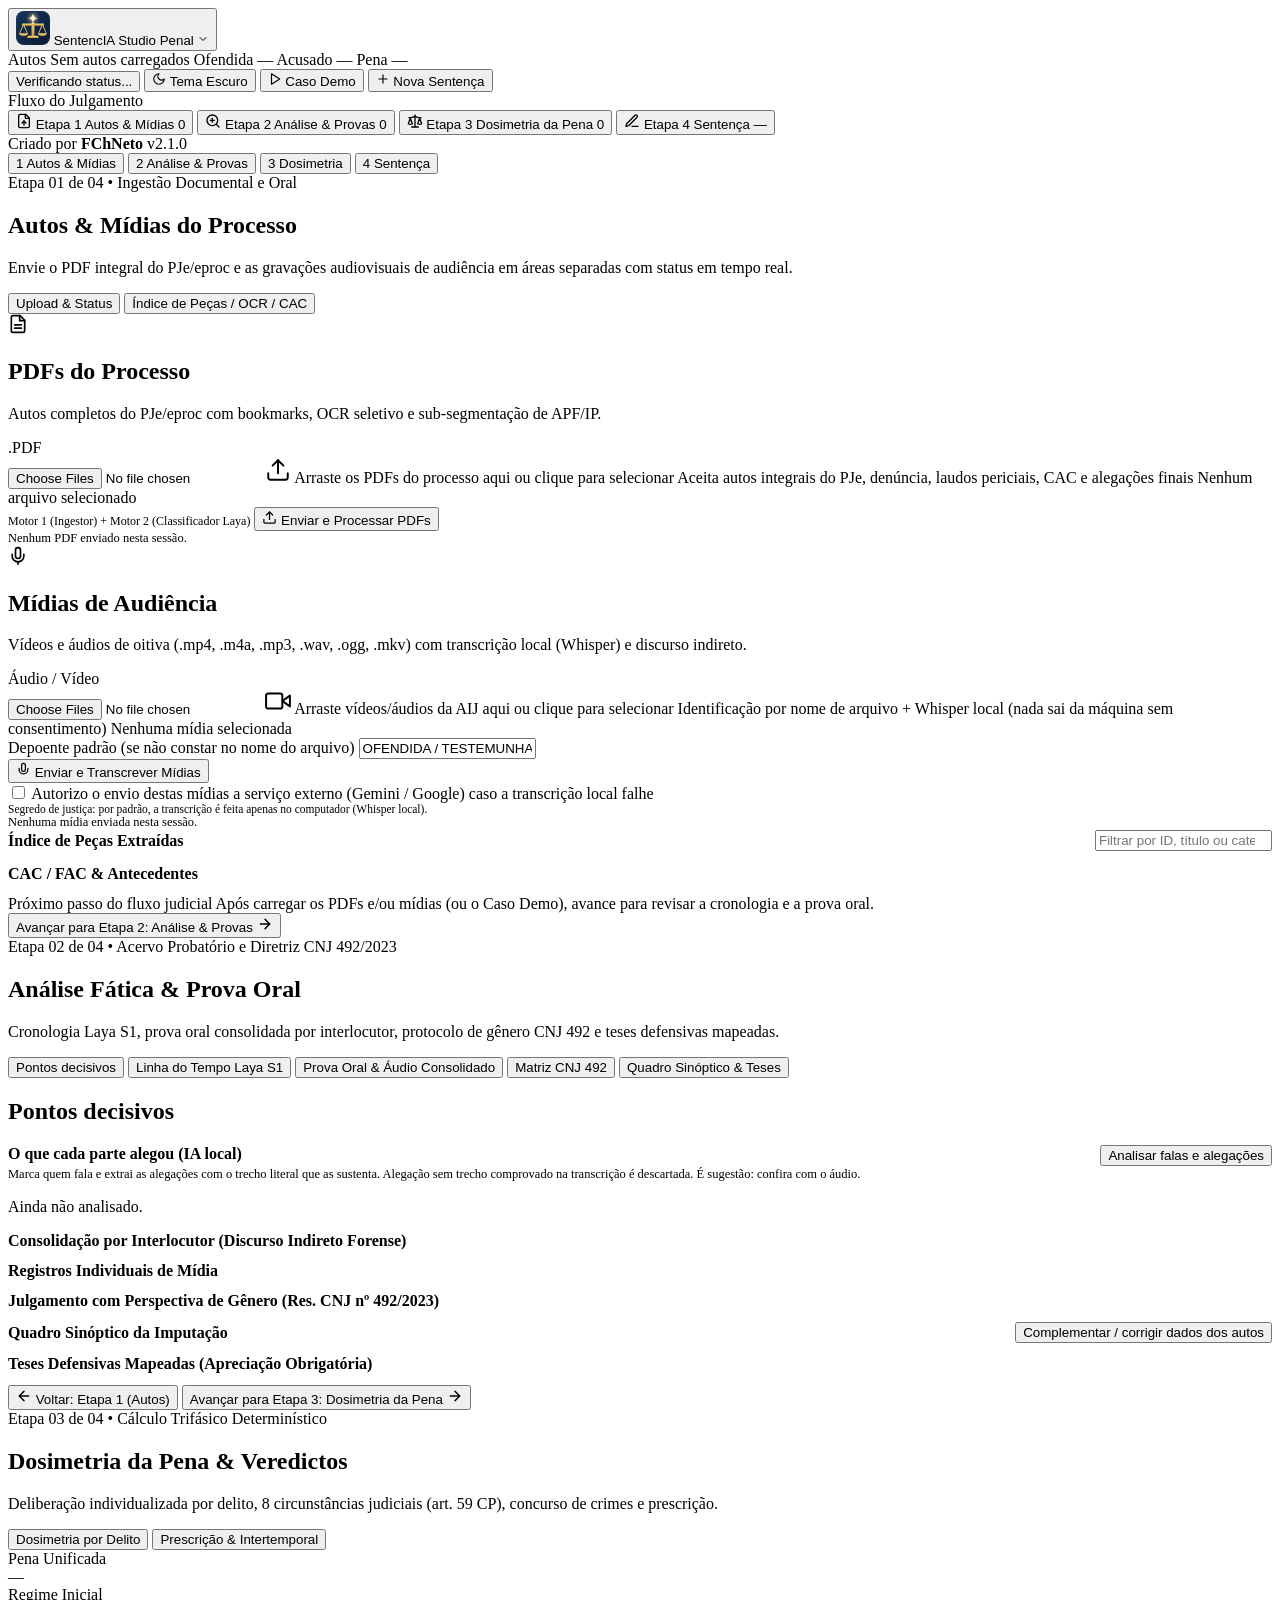
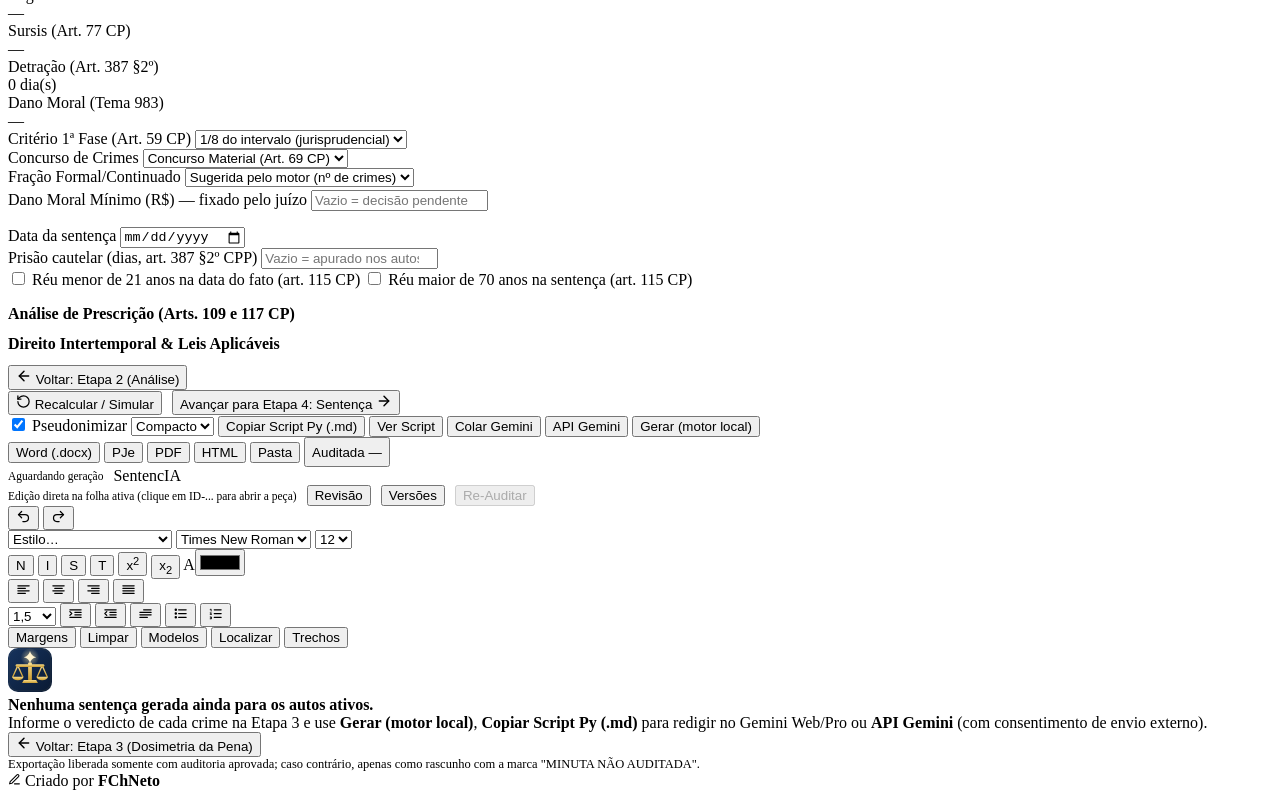
==== app/static/index.html @ 336384af "Decisões explícitas na dosimetria e validação estrita das entradas - Majorante do art. 147-A, § 1º, " ====
<!DOCTYPE html>
<html lang="pt-BR" data-theme="light" data-design="original">
<head>
  <meta charset="UTF-8" />
  <meta name="viewport" content="width=device-width, initial-scale=1.0" />
  <meta name="author" content="FChNeto" />
  <meta name="description" content="SentencIA — redação forense assistida para sentenças penais. A inteligência que auxilia; a decisão é sua." />
  <meta name="theme-color" content="#12284B" />
  <link rel="icon" href="/static/assets/favicon.svg" type="image/svg+xml" />
  <link rel="alternate icon" href="/static/assets/app_icon.ico" sizes="any" />
  <link rel="apple-touch-icon" href="/static/assets/apple-touch-icon.png" />
  <title>SentencIA — Gabinete Judicial Editorial</title>
  <script>
    (function () {
      try {
        var d = localStorage.getItem("sentencia_design") || "original";
        if (d !== "original" && d !== "classico" && d !== "moderno" && d !== "cockpit") d = "original";
        document.documentElement.setAttribute("data-design", d);
        var mode = localStorage.getItem("sentencia_theme_mode") || localStorage.getItem("jvdfm_theme") || "light";
        var t = mode === "system"
          ? (window.matchMedia && window.matchMedia("(prefers-color-scheme: dark)").matches ? "dark" : "light")
          : (mode === "dark" ? "dark" : "light");
        document.documentElement.setAttribute("data-theme", t);
      } catch (e) {
        document.documentElement.setAttribute("data-design", "original");
      }
    })();
  </script>
  <link rel="stylesheet" href="/static/fonts/fonts.css?v=2.1.0" />
  <link rel="stylesheet" href="/static/css/design-tokens.css?v=2.1.0" />
  <link rel="stylesheet" href="/static/css/temas/_base.css?v=2.1.0" />
  <link rel="stylesheet" href="/static/css/temas/classico.css?v=2.1.0" />
</head>
<body>
  <!-- Símbolo do SentencIA (balança + centelha); reutilizado com <use href="#sia-marca"/> -->
  <svg width="0" height="0" style="position:absolute" aria-hidden="true" focusable="false">
    <defs><linearGradient id="sia-fundo" x1="0" y1="0" x2="1" y2="1"><stop offset="0" stop-color="#16335E"/><stop offset="1" stop-color="#0A1A33"/></linearGradient><linearGradient id="sia-ouro" x1="0" y1="0" x2="0" y2="1"><stop offset="0" stop-color="#F7DC8C"/><stop offset="1" stop-color="#C99A2E"/></linearGradient><radialGradient id="sia-brilho"><stop offset="0" stop-color="#FFE9A6" stop-opacity="0.55"/><stop offset="1" stop-color="#FFE9A6" stop-opacity="0"/></radialGradient></defs>
    <symbol id="sia-marca" viewBox="0 0 512 512"><rect width="512" height="512" rx="116" fill="url(#sia-fundo)"/><rect x="14" y="14" width="484" height="484" rx="104" fill="none" stroke="#E0B84D" stroke-opacity="0.30" stroke-width="3"/><path d="M114 205.0L56 334M114 205.0L172 334" stroke="url(#sia-ouro)" stroke-width="15" stroke-linecap="round" fill="none"/><path d="M48 334H180A66 40.92 0 0 1 48 334Z" fill="url(#sia-ouro)"/><path d="M398 205.0L340 334M398 205.0L456 334" stroke="url(#sia-ouro)" stroke-width="15" stroke-linecap="round" fill="none"/><path d="M332 334H464A66 40.92 0 0 1 332 334Z" fill="url(#sia-ouro)"/><rect x="234" y="168" width="44" height="210" rx="11.0" fill="url(#sia-ouro)"/><path d="M164 408h184l-20-36H184z" fill="url(#sia-ouro)"/><rect x="88" y="188" width="336" height="34" rx="17.0" fill="url(#sia-ouro)"/><circle cx="256" cy="108" r="108.0" fill="url(#sia-brilho)"/><path d="M256 36Q268.24 95.76 328 108Q268.24 120.24 256 180Q243.76 120.24 184 108Q243.76 95.76 256 36Z" fill="#FFF3CF"/></symbol>
  </svg>
  <!-- AVISO DE SESSÃO (token inválido/expirado: o servidor foi reiniciado) -->
  <div class="session-banner" id="sessionBanner" role="alert" hidden>
    <span id="sessionBannerText">A sessão local expirou (o servidor foi reiniciado). Recarregue a página para continuar.</span>
    <button type="button" class="btn btn-sm btn-primary" id="btnReloadPage">Recarregar página</button>
  </div>

  <div class="app-shell">
    <!-- FAIXA COMPACTA LIQUID GLASS DO PROCESSO -->
    <header class="case-hero-ribbon" role="banner">
      <div class="ribbon-left">
        <div class="brand-menu-anchor" id="brandMenuAnchor">
          <button type="button" class="brand-mark brand-mark-btn" id="btnAppMenu" aria-haspopup="menu" aria-expanded="false" aria-controls="appMainMenu" title="Menu do SentencIA (Temas, Configurações e utilitários)">
            <span class="brand-emblem" aria-hidden="true">
              <svg width="34" height="34" viewBox="0 0 512 512" focusable="false"><use href="#sia-marca" /></svg>
            </span>
            <span class="brand-name-group">
              <span class="brand-title">Sentenc<span class="brand-ia">IA</span></span>
              <span class="brand-sub">Studio Penal</span>
            </span>
            <svg class="brand-caret" width="12" height="12" viewBox="0 0 24 24" fill="none" stroke="currentColor" stroke-width="2" stroke-linecap="round" stroke-linejoin="round" aria-hidden="true"><polyline points="6 9 12 15 18 9" /></svg>
          </button>

          <div class="app-menu" id="appMainMenu" role="menu" aria-label="Menu do SentencIA" hidden>
            <div class="app-menu-subwrap">
              <button type="button" class="app-menu-item" id="menuItemTemas" role="menuitem" aria-haspopup="menu" aria-expanded="false" aria-controls="appThemesSubmenu">
                <svg class="app-menu-icon" viewBox="0 0 24 24" fill="none" stroke="currentColor" stroke-width="1.8" stroke-linecap="round" stroke-linejoin="round" aria-hidden="true"><circle cx="13.5" cy="6.5" r=".5" /><circle cx="17.5" cy="10.5" r=".5" /><circle cx="8.5" cy="7.5" r=".5" /><circle cx="6.5" cy="12.5" r=".5" /><path d="M12 2C6.5 2 2 6.5 2 12s4.5 10 10 10c.926 0 1.648-.746 1.648-1.688 0-.437-.18-.835-.437-1.125-.29-.289-.438-.652-.438-1.125a1.64 1.64 0 0 1 1.668-1.668h1.996c3.051 0 5.555-2.503 5.555-5.554C21.965 6.012 17.461 2 12 2z" /></svg>
                <span class="app-menu-label">Temas</span>
                <svg class="app-menu-arrow" viewBox="0 0 24 24" fill="none" stroke="currentColor" stroke-width="2" stroke-linecap="round" stroke-linejoin="round" aria-hidden="true"><polyline points="9 18 15 12 9 6" /></svg>
              </button>
              <div class="app-submenu" id="appThemesSubmenu" role="menu" aria-label="Temas" hidden>
                <button type="button" class="app-menu-item" role="menuitemradio" aria-checked="true" data-set-design="original">
                  <svg class="app-menu-check" viewBox="0 0 24 24" fill="none" stroke="currentColor" stroke-width="2.4" stroke-linecap="round" stroke-linejoin="round" aria-hidden="true"><polyline points="20 6 9 17 4 12" /></svg>
                  <span class="app-menu-label">Original (Liquid Glass)</span>
                </button>
                <button type="button" class="app-menu-item" role="menuitemradio" aria-checked="false" data-set-design="classico">
                  <svg class="app-menu-check" viewBox="0 0 24 24" fill="none" stroke="currentColor" stroke-width="2.4" stroke-linecap="round" stroke-linejoin="round" aria-hidden="true"><polyline points="20 6 9 17 4 12" /></svg>
                  <span class="app-menu-label">Gabinete Clássico</span>
                </button>
                <button type="button" class="app-menu-item" role="menuitemradio" aria-checked="false" data-set-design="moderno" disabled aria-disabled="true">
                  <svg class="app-menu-check" viewBox="0 0 24 24" fill="none" stroke="currentColor" stroke-width="2.4" stroke-linecap="round" stroke-linejoin="round" aria-hidden="true"><polyline points="20 6 9 17 4 12" /></svg>
                  <span class="app-menu-label">Estúdio Moderno</span>
                  <span class="app-menu-soon">em breve</span>
                </button>
                <button type="button" class="app-menu-item" role="menuitemradio" aria-checked="false" data-set-design="cockpit" disabled aria-disabled="true">
                  <svg class="app-menu-check" viewBox="0 0 24 24" fill="none" stroke="currentColor" stroke-width="2.4" stroke-linecap="round" stroke-linejoin="round" aria-hidden="true"><polyline points="20 6 9 17 4 12" /></svg>
                  <span class="app-menu-label">Cockpit</span>
                  <span class="app-menu-soon">em breve</span>
                </button>
                <div class="app-menu-sep" role="separator"></div>
                <button type="button" class="app-menu-item" role="menuitemradio" aria-checked="true" data-set-mode="light">
                  <svg class="app-menu-check" viewBox="0 0 24 24" fill="none" stroke="currentColor" stroke-width="2.4" stroke-linecap="round" stroke-linejoin="round" aria-hidden="true"><polyline points="20 6 9 17 4 12" /></svg>
                  <span class="app-menu-label">Claro</span>
                </button>
                <button type="button" class="app-menu-item" role="menuitemradio" aria-checked="false" data-set-mode="dark">
                  <svg class="app-menu-check" viewBox="0 0 24 24" fill="none" stroke="currentColor" stroke-width="2.4" stroke-linecap="round" stroke-linejoin="round" aria-hidden="true"><polyline points="20 6 9 17 4 12" /></svg>
                  <span class="app-menu-label">Escuro</span>
                </button>
                <button type="button" class="app-menu-item" role="menuitemradio" aria-checked="false" data-set-mode="system">
                  <svg class="app-menu-check" viewBox="0 0 24 24" fill="none" stroke="currentColor" stroke-width="2.4" stroke-linecap="round" stroke-linejoin="round" aria-hidden="true"><polyline points="20 6 9 17 4 12" /></svg>
                  <span class="app-menu-label">Seguir o sistema</span>
                </button>
              </div>
            </div>

            <div class="app-menu-sep" role="separator"></div>

            <button type="button" class="app-menu-item" role="menuitem" data-menu-action="settings">
              <svg class="app-menu-icon" viewBox="0 0 24 24" fill="none" stroke="currentColor" stroke-width="1.8" stroke-linecap="round" stroke-linejoin="round" aria-hidden="true"><circle cx="12" cy="12" r="3" /><path d="M19.4 15a1.65 1.65 0 0 0 .33 1.82l.06.06a2 2 0 1 1-2.83 2.83l-.06-.06a1.65 1.65 0 0 0-1.82-.33 1.65 1.65 0 0 0-1 1.51V21a2 2 0 1 1-4 0v-.09A1.65 1.65 0 0 0 9 19.4a1.65 1.65 0 0 0-1.82.33l-.06.06a2 2 0 1 1-2.83-2.83l.06-.06a1.65 1.65 0 0 0 .33-1.82 1.65 1.65 0 0 0-1.51-1H3a2 2 0 1 1 0-4h.09A1.65 1.65 0 0 0 4.6 9a1.65 1.65 0 0 0-.33-1.82l-.06-.06a2 2 0 1 1 2.83-2.83l.06.06a1.65 1.65 0 0 0 1.82.33H9a1.65 1.65 0 0 0 1-1.51V3a2 2 0 1 1 4 0v.09a1.65 1.65 0 0 0 1 1.51 1.65 1.65 0 0 0 1.82-.33l.06-.06a2 2 0 1 1 2.83 2.83l-.06.06a1.65 1.65 0 0 0-.33 1.82V9c.26.604.852.997 1.51 1H21a2 2 0 1 1 0 4h-.09a1.65 1.65 0 0 0-1.51 1z" /></svg>
              <span class="app-menu-label">Configurações…</span>
            </button>
            <button type="button" class="app-menu-item" role="menuitem" data-menu-action="acervo">
              <svg class="app-menu-icon" viewBox="0 0 24 24" fill="none" stroke="currentColor" stroke-width="1.8" stroke-linecap="round" stroke-linejoin="round" aria-hidden="true"><path d="M4 19.5A2.5 2.5 0 0 1 6.5 17H20" /><path d="M6.5 2H20v20H6.5A2.5 2.5 0 0 1 4 19.5v-15A2.5 2.5 0 0 1 6.5 2z" /></svg>
              <span class="app-menu-label">Acervo &amp; Estilo</span>
              <span class="app-menu-shortcut" id="badgeAcervoCount">—</span>
            </button>
            <button type="button" class="app-menu-item" role="menuitem" data-menu-action="telemetry">
              <svg class="app-menu-icon" viewBox="0 0 24 24" fill="none" stroke="currentColor" stroke-width="1.8" stroke-linecap="round" stroke-linejoin="round" aria-hidden="true"><polyline points="22 12 18 12 15 21 9 3 6 12 2 12" /></svg>
              <span class="app-menu-label">Telemetria e status…</span>
            </button>

            <div class="app-menu-sep" role="separator"></div>

            <button type="button" class="app-menu-item" role="menuitem" data-menu-action="demo">
              <svg class="app-menu-icon" viewBox="0 0 24 24" fill="none" stroke="currentColor" stroke-width="1.8" stroke-linecap="round" stroke-linejoin="round" aria-hidden="true"><polygon points="6 3 20 12 6 21 6 3" /></svg>
              <span class="app-menu-label">Carregar caso de demonstração</span>
            </button>
            <button type="button" class="app-menu-item" role="menuitem" data-menu-action="limpar-demo" id="btnMenuLimparDemo">
              <svg class="app-menu-icon" viewBox="0 0 24 24" fill="none" stroke="currentColor" stroke-width="1.8" stroke-linecap="round" stroke-linejoin="round" aria-hidden="true"><polyline points="3 6 5 6 21 6" /><path d="M19 6l-1 14a2 2 0 0 1-2 2H8a2 2 0 0 1-2-2L5 6" /><path d="M10 11v6" /><path d="M14 11v6" /></svg>
              <span class="app-menu-label">Limpar dados de demonstração</span>
            </button>
            <button type="button" class="app-menu-item" role="menuitem" data-menu-action="lote">
              <svg class="app-menu-icon" viewBox="0 0 24 24" fill="none" stroke="currentColor" stroke-width="1.8" stroke-linecap="round" stroke-linejoin="round" aria-hidden="true"><rect x="3" y="4" width="14" height="16" rx="2" /><path d="M7 2h12a2 2 0 0 1 2 2v14" /><line x1="7" y1="9" x2="13" y2="9" /><line x1="7" y1="13" x2="13" y2="13" /></svg>
              <span class="app-menu-label">Pré-análise em lote…</span>
            </button>
            <button type="button" class="app-menu-item" role="menuitem" data-menu-action="reset">
              <svg class="app-menu-icon" viewBox="0 0 24 24" fill="none" stroke="currentColor" stroke-width="1.8" stroke-linecap="round" stroke-linejoin="round" aria-hidden="true"><path d="M14 2H6a2 2 0 0 0-2 2v16a2 2 0 0 0 2 2h12a2 2 0 0 0 2-2V8z" /><polyline points="14 2 14 8 20 8" /><line x1="12" y1="18" x2="12" y2="12" /><line x1="9" y1="15" x2="15" y2="15" /></svg>
              <span class="app-menu-label">Nova sentença…</span>
            </button>

            <div class="app-menu-sep" role="separator"></div>

            <button type="button" class="app-menu-item" role="menuitem" data-menu-action="palette">
              <svg class="app-menu-icon" viewBox="0 0 24 24" fill="none" stroke="currentColor" stroke-width="1.8" stroke-linecap="round" stroke-linejoin="round" aria-hidden="true"><circle cx="11" cy="11" r="8" /><line x1="21" y1="21" x2="16.65" y2="16.65" /></svg>
              <span class="app-menu-label">Paleta de comandos</span>
              <span class="app-menu-shortcut">Ctrl+K</span>
            </button>
            <button type="button" class="app-menu-item" role="menuitem" data-menu-action="reload">
              <svg class="app-menu-icon" viewBox="0 0 24 24" fill="none" stroke="currentColor" stroke-width="1.8" stroke-linecap="round" stroke-linejoin="round" aria-hidden="true"><polyline points="23 4 23 10 17 10" /><path d="M20.49 15a9 9 0 1 1-2.12-9.36L23 10" /></svg>
              <span class="app-menu-label">Recarregar interface</span>
            </button>
            <button type="button" class="app-menu-item" role="menuitem" data-menu-action="assistente" id="btnMenuAssistente">
              <svg class="app-menu-icon" viewBox="0 0 24 24" fill="none" stroke="currentColor" stroke-width="1.8" stroke-linecap="round" stroke-linejoin="round" aria-hidden="true"><circle cx="12" cy="12" r="10" /><path d="M9.09 9a3 3 0 0 1 5.83 1c0 2-3 3-3 3" /><line x1="12" y1="17" x2="12.01" y2="17" /></svg>
              <span class="app-menu-label">Ajuda · Assistente inicial</span>
            </button>
            <button type="button" class="app-menu-item" role="menuitem" data-menu-action="about">
              <svg class="app-menu-icon" viewBox="0 0 24 24" fill="none" stroke="currentColor" stroke-width="1.8" stroke-linecap="round" stroke-linejoin="round" aria-hidden="true"><circle cx="12" cy="12" r="10" /><line x1="12" y1="16" x2="12" y2="12" /><line x1="12" y1="8" x2="12.01" y2="8" /></svg>
              <span class="app-menu-label">Sobre o SentencIA</span>
            </button>
          </div>
        </div>

        <div class="ribbon-meta-strip">
          <span class="ribbon-kv ribbon-kv-pill">
            <span class="ribbon-k">Autos</span>
            <span class="ribbon-v mono" id="heroCaseNumber">Sem autos carregados</span>
          </span>
          <span class="ribbon-kv ribbon-kv-pill">
            <span class="ribbon-k">Ofendida</span>
            <span class="ribbon-v" id="heroVictimName">—</span>
          </span>
          <span class="ribbon-kv ribbon-kv-pill">
            <span class="ribbon-k">Acusado</span>
            <span class="ribbon-v" id="heroDefendantName">—</span>
          </span>
          <span class="ribbon-kv ribbon-kv-pill ribbon-kv-accent">
            <span class="ribbon-k">Pena</span>
            <span class="ribbon-v penalty" id="heroTotalPenalty">—</span>
          </span>
        </div>
      </div>

      <div class="ribbon-actions">
        <button type="button" class="telemetry-pill" id="btnOpenTelemetryModal" title="Status medido de hardware, Ollama, OCR, transcrição e motores Python">
          <span class="telemetry-dot warn" id="hwTelemetryDot"></span>
          <span id="hwTelemetryLabel">Verificando status...</span>
        </button>
        <button type="button" class="btn btn-sm btn-ghost-glass" id="btnToggleTheme" title="Alternar tema claro/escuro">
          <svg width="14" height="14" viewBox="0 0 24 24" fill="none" stroke="currentColor" stroke-width="2" stroke-linecap="round" stroke-linejoin="round" aria-hidden="true">
            <path d="M12 3a6 6 0 0 0 9 9 9 9 0 1 1-9-9Z" />
          </svg>
          <span id="btnToggleThemeLabel">Tema Escuro</span>
        </button>
        <button type="button" class="btn btn-sm btn-ghost-glass" id="btnLoadDemo">
          <svg width="14" height="14" viewBox="0 0 24 24" fill="none" stroke="currentColor" stroke-width="2" stroke-linecap="round" stroke-linejoin="round" aria-hidden="true">
            <polygon points="6 3 20 12 6 21 6 3" />
          </svg>
          <span>Caso Demo</span>
        </button>
        <button type="button" class="btn btn-sm btn-primary" id="btnResetProduction">
          <svg width="14" height="14" viewBox="0 0 24 24" fill="none" stroke="currentColor" stroke-width="2" stroke-linecap="round" stroke-linejoin="round" aria-hidden="true">
            <path d="M12 5v14" />
            <path d="M5 12h14" />
          </svg>
          <span>Nova Sentença</span>
        </button>
      </div>
    </header>

    <div class="workspace-layout">
      <!-- SIDEBAR EDITORIAL COM 4 ESTAÇÕES DIRETAS -->
      <aside class="sidebar-nav" aria-label="Estações de Trabalho">
        <div class="sidebar-top-block">
          <div class="sidebar-section-label">Fluxo do Julgamento</div>
          <nav class="station-nav-list" role="navigation">
            <button type="button" class="station-btn active" data-station="autos" title="Etapa 1 — Autos &amp; Mídias">
              <span class="station-label-wrap">
                <span class="station-icon-box" aria-hidden="true">
                  <svg width="16" height="16" viewBox="0 0 24 24" fill="none" stroke="currentColor" stroke-width="2" stroke-linecap="round" stroke-linejoin="round">
                    <path d="M14.5 2H6a2 2 0 0 0-2 2v16a2 2 0 0 0 2 2h12a2 2 0 0 0 2-2V7.5L14.5 2z" />
                    <polyline points="14 2 14 8 20 8" />
                    <path d="M12 18v-6" />
                    <path d="m9 15 3-3 3 3" />
                  </svg>
                </span>
                <span class="station-text-stack">
                  <span class="station-step-tag">Etapa 1</span>
                  <span class="station-name">Autos &amp; Mídias</span>
                </span>
              </span>
              <span class="station-count" id="badgeCountAutos">0</span>
            </button>

            <button type="button" class="station-btn" data-station="analise" title="Etapa 2 — Análise &amp; Provas">
              <span class="station-label-wrap">
                <span class="station-icon-box" aria-hidden="true">
                  <svg width="16" height="16" viewBox="0 0 24 24" fill="none" stroke="currentColor" stroke-width="2" stroke-linecap="round" stroke-linejoin="round">
                    <circle cx="11" cy="11" r="8" />
                    <path d="m21 21-4.3-4.3" />
                    <path d="M11 8v6" />
                    <path d="M8 11h6" />
                  </svg>
                </span>
                <span class="station-text-stack">
                  <span class="station-step-tag">Etapa 2</span>
                  <span class="station-name">Análise &amp; Provas</span>
                </span>
              </span>
              <span class="station-count" id="badgeCountOral">0</span>
            </button>

            <button type="button" class="station-btn" data-station="dosimetria" title="Etapa 3 — Dosimetria da Pena">
              <span class="station-label-wrap">
                <span class="station-icon-box" aria-hidden="true">
                  <svg width="16" height="16" viewBox="0 0 24 24" fill="none" stroke="currentColor" stroke-width="2" stroke-linecap="round" stroke-linejoin="round">
                    <path d="M16 16 19 8 22 16c-.87.65-1.92 1-3 1s-2.13-.35-3-1Z" />
                    <path d="M2 16 5 8 8 16c-.87.65-1.92 1-3 1s-2.13-.35-3-1Z" />
                    <path d="M7 21h10" />
                    <path d="M12 3v18" />
                    <path d="M3 7h2c2 0 5-1 7-2 2 1 5 2 7 2h2" />
                  </svg>
                </span>
                <span class="station-text-stack">
                  <span class="station-step-tag">Etapa 3</span>
                  <span class="station-name">Dosimetria da Pena</span>
                </span>
              </span>
              <span class="station-count" id="badgeCountCrimes">0</span>
            </button>

            <button type="button" class="station-btn" data-station="sentenca" title="Etapa 4 — Sentença">
              <span class="station-label-wrap">
                <span class="station-icon-box" aria-hidden="true">
                  <svg width="16" height="16" viewBox="0 0 24 24" fill="none" stroke="currentColor" stroke-width="2" stroke-linecap="round" stroke-linejoin="round">
                    <path d="M12 20h9" />
                    <path d="M16.5 3.5a2.12 2.12 0 0 1 3 3L7 19l-4 1 1-4Z" />
                  </svg>
                </span>
                <span class="station-text-stack">
                  <span class="station-step-tag">Etapa 4</span>
                  <span class="station-name">Sentença</span>
                </span>
              </span>
              <span class="station-count" id="badgeAuditMini">—</span>
            </button>
          </nav>
        </div>

        <div class="sidebar-author-signature" aria-label="Autoria do Sistema">
          <span>Criado por <strong>FChNeto</strong></span>
          <span class="mono" id="sidebarAuthorVersion">v2.1.0</span>
        </div>
      </aside>

      <!-- ÁREA PRINCIPAL -->
      <main class="main-workspace">
        <!-- STEPPER HORIZONTAL INTERATIVO -->
        <nav class="journey-stepper" aria-label="Progresso das Etapas">
          <button type="button" class="stepper-node active" data-goto-station="autos">
            <span class="stepper-dot">1</span>
            <span>Autos &amp; Mídias</span>
          </button>
          <span class="stepper-connector" aria-hidden="true"></span>
          <button type="button" class="stepper-node" data-goto-station="analise">
            <span class="stepper-dot">2</span>
            <span>Análise &amp; Provas</span>
          </button>
          <span class="stepper-connector" aria-hidden="true"></span>
          <button type="button" class="stepper-node" data-goto-station="dosimetria">
            <span class="stepper-dot">3</span>
            <span>Dosimetria</span>
          </button>
          <span class="stepper-connector" aria-hidden="true"></span>
          <button type="button" class="stepper-node" data-goto-station="sentenca">
            <span class="stepper-dot">4</span>
            <span>Sentença</span>
          </button>
        </nav>

        <!-- ESTAÇÃO 1: AUTOS & MÍDIAS -->
        <section class="station-panel active" data-station-panel="autos">
          <div class="station-header">
            <div>
              <div class="station-eyebrow">Etapa 01 de 04 &bull; Ingestão Documental e Oral</div>
              <h1 class="station-title">Autos &amp; Mídias do Processo</h1>
              <p class="station-subtitle">Envie o PDF integral do PJe/eproc e as gravações audiovisuais de audiência em áreas separadas com status em tempo real.</p>
            </div>
            <div class="subtab-bar" role="tablist" data-subtab-group="autos">
              <button type="button" class="subtab-btn active" data-subtab="sub-autos-upload">Upload &amp; Status</button>
              <button type="button" class="subtab-btn" data-subtab="sub-autos-indice">Índice de Peças / OCR / CAC</button>
            </div>
          </div>

          <div class="progress-box" id="uploadProgressContainer" hidden>
            <div style="display:flex; justify-content:space-between; align-items:center; gap:10px;">
              <strong id="uploadProgressPhase">Processando arquivos...</strong>
              <span class="mono badge-tag badge-neutral" id="uploadProgressPercent">0%</span>
            </div>
            <div class="progress-track">
              <div class="progress-fill" id="uploadProgressBar"></div>
            </div>
            <div class="muted mono" style="font-size:11.5px; margin-top:6px;" id="uploadProgressDetail"></div>
            <div class="alert-banner alert-warn" id="uploadProgressStall" style="margin-top:8px;" hidden>
              <div id="uploadProgressStallText"></div>
              <div class="alert-actions">
                <button type="button" class="btn btn-sm btn-danger" id="btnCancelarIngestao">Cancelar</button>
              </div>
            </div>
          </div>

          <!-- Aviso global quando não há motor de OCR instalado (TASK-027) -->
          <div class="alert-banner alert-danger" id="ocrUnavailableBanner" hidden>
            <div>
              <strong>OCR desativado:</strong> páginas digitalizadas não terão texto.
              <span class="muted">Feche o programa e abra pelo 'Iniciar SentencIA' para restaurar o motor de OCR.</span>
            </div>
            <div class="alert-actions">
              <button type="button" class="btn btn-sm" id="btnOcrUnavailableInfo">Ver detalhes na Telemetria</button>
            </div>
          </div>

          <!-- Autos já presentes em data/cases (o GET não carrega mais nada sozinho) -->
          <div class="alert-banner alert-info" id="diskAutosBanner" hidden>
            <div>
              <strong>Autos encontrados na pasta de casos.</strong>
              <span id="diskAutosBannerText">Há arquivos de autos na pasta do sistema que ainda não foram carregados.</span>
            </div>
            <div class="alert-actions">
              <label class="switch-inline" title="Somente se o envio externo estiver permitido nas Configurações">
                <input type="checkbox" id="chkConsentimentoDisco" />
                <span>Autorizo envio externo de mídias</span>
              </label>
              <button type="button" class="btn btn-sm btn-primary" id="btnLoadFromDisk">Carregar autos do disco</button>
            </div>
          </div>

          <div class="subtab-pane active" id="sub-autos-upload">
            <div class="grid-2 upload-cards-grid">
              <!-- CARD 1: PDFs DO PROCESSO -->
              <article class="surface-card upload-card">
                <div class="upload-card-head">
                  <div class="upload-title-row">
                    <span class="upload-head-icon icon-navy" aria-hidden="true">
                      <svg width="20" height="20" viewBox="0 0 24 24" fill="none" stroke="currentColor" stroke-width="2" stroke-linecap="round" stroke-linejoin="round">
                        <path d="M14.5 2H6a2 2 0 0 0-2 2v16a2 2 0 0 0 2 2h12a2 2 0 0 0 2-2V7.5L14.5 2z" />
                        <polyline points="14 2 14 8 20 8" />
                        <line x1="16" x2="8" y1="13" y2="13" />
                        <line x1="16" x2="8" y1="17" y2="17" />
                      </svg>
                    </span>
                    <div>
                      <h2 class="upload-card-title">PDFs do Processo</h2>
                      <p class="upload-card-desc">Autos completos do PJe/eproc com bookmarks, OCR seletivo e sub-segmentação de APF/IP.</p>
                    </div>
                  </div>
                  <span class="badge-tag badge-neutral">.PDF</span>
                </div>

                <form id="formUploadPdfs" class="upload-form">
                  <label class="upload-dropzone" for="inputPdfFiles" id="dropzonePdf">
                    <input class="upload-file-input-hidden" type="file" id="inputPdfFiles" accept=".pdf" multiple required />
                    <span class="dropzone-medallion" aria-hidden="true">
                      <svg width="26" height="26" viewBox="0 0 24 24" fill="none" stroke="currentColor" stroke-width="1.8" stroke-linecap="round" stroke-linejoin="round">
                        <path d="M21 15v4a2 2 0 0 1-2 2H5a2 2 0 0 1-2-2v-4" />
                        <polyline points="17 8 12 3 7 8" />
                        <line x1="12" x2="12" y1="3" y2="15" />
                      </svg>
                    </span>
                    <span class="dropzone-main-text">Arraste os PDFs do processo aqui ou clique para selecionar</span>
                    <span class="dropzone-sub-text">Aceita autos integrais do PJe, denúncia, laudos periciais, CAC e alegações finais</span>
                    <span class="dropzone-selected-badge" id="selectedPdfFilesBadge">Nenhum arquivo selecionado</span>
                  </label>

                  <div class="upload-action-row">
                    <span class="muted" style="font-size:12px;">Motor 1 (Ingestor) + Motor 2 (Classificador Laya)</span>
                    <button type="submit" class="btn btn-primary" id="btnUploadPdfs">
                      <svg width="15" height="15" viewBox="0 0 24 24" fill="none" stroke="currentColor" stroke-width="2" stroke-linecap="round" stroke-linejoin="round" aria-hidden="true">
                        <path d="M21 15v4a2 2 0 0 1-2 2H5a2 2 0 0 1-2-2v-4" />
                        <polyline points="17 8 12 3 7 8" />
                        <line x1="12" x2="12" y1="3" y2="15" />
                      </svg>
                      <span>Enviar e Processar PDFs</span>
                    </button>
                  </div>
                </form>

                <div class="status-tray" id="uploadPdfStatusList">
                  <p class="muted" style="margin:0; font-size:12.5px;">Nenhum PDF enviado nesta sessão.</p>
                </div>
              </article>

              <!-- CARD 2: MÍDIAS DE AUDIÊNCIA -->
              <article class="surface-card upload-card">
                <div class="upload-card-head">
                  <div class="upload-title-row">
                    <span class="upload-head-icon icon-gold" aria-hidden="true">
                      <svg width="20" height="20" viewBox="0 0 24 24" fill="none" stroke="currentColor" stroke-width="2" stroke-linecap="round" stroke-linejoin="round">
                        <path d="M12 2a3 3 0 0 0-3 3v7a3 3 0 0 0 6 0V5a3 3 0 0 0-3-3Z" />
                        <path d="M19 10v2a7 7 0 0 1-14 0v-2" />
                        <line x1="12" x2="12" y1="19" y2="22" />
                      </svg>
                    </span>
                    <div>
                      <h2 class="upload-card-title">Mídias de Audiência</h2>
                      <p class="upload-card-desc">Vídeos e áudios de oitiva (.mp4, .m4a, .mp3, .wav, .ogg, .mkv) com transcrição local (Whisper) e discurso indireto.</p>
                    </div>
                  </div>
                  <span class="badge-tag badge-warn">Áudio / Vídeo</span>
                </div>

                <form id="formUploadMedias" class="upload-form">
                  <label class="upload-dropzone dropzone-gold" for="inputMediaFiles" id="dropzoneMedia">
                    <input class="upload-file-input-hidden" type="file" id="inputMediaFiles" accept=".mp4,.mp3,.wav,.ogg,.m4a,.mkv" multiple required />
                    <span class="dropzone-medallion" aria-hidden="true">
                      <svg width="26" height="26" viewBox="0 0 24 24" fill="none" stroke="currentColor" stroke-width="1.8" stroke-linecap="round" stroke-linejoin="round">
                        <polygon points="23 7 16 12 23 17 23 7" />
                        <rect width="15" height="14" x="1" y="5" rx="2" ry="2" />
                      </svg>
                    </span>
                    <span class="dropzone-main-text">Arraste vídeos/áudios da AIJ aqui ou clique para selecionar</span>
                    <span class="dropzone-sub-text">Identificação por nome de arquivo + Whisper local (nada sai da máquina sem consentimento)</span>
                    <span class="dropzone-selected-badge" id="selectedMediaFilesBadge">Nenhuma mídia selecionada</span>
                  </label>

                  <div class="upload-media-controls">
                    <div class="depoente-input-wrap">
                      <label class="form-label" for="inputDepoenteMedia">Depoente padrão (se não constar no nome do arquivo)</label>
                      <input class="form-control" type="text" id="inputDepoenteMedia" value="OFENDIDA / TESTEMUNHA" />
                    </div>
                    <button type="submit" class="btn btn-gold" id="btnUploadMedias">
                      <svg width="15" height="15" viewBox="0 0 24 24" fill="none" stroke="currentColor" stroke-width="2" stroke-linecap="round" stroke-linejoin="round" aria-hidden="true">
                        <path d="M12 2a3 3 0 0 0-3 3v7a3 3 0 0 0 6 0V5a3 3 0 0 0-3-3Z" />
                        <path d="M19 10v2a7 7 0 0 1-14 0v-2" />
                      </svg>
                      <span>Enviar e Transcrever Mídias</span>
                    </button>
                  </div>
                  <div class="consent-box" id="consentMidiaBox">
                    <label class="switch-inline">
                      <input type="checkbox" id="chkConsentimentoMidia" />
                      <span>Autorizo o envio destas mídias a serviço externo (Gemini / Google) caso a transcrição local falhe</span>
                    </label>
                    <div class="muted" style="font-size:11.5px;" id="consentMidiaHint">Segredo de justiça: por padrão, a transcrição é feita apenas no computador (Whisper local).</div>
                  </div>
                </form>

                <div class="status-tray" id="uploadMediaStatusList">
                  <p class="muted" style="margin:0; font-size:12.5px;">Nenhuma mídia enviada nesta sessão.</p>
                </div>
              </article>
            </div>
          </div>

          <div class="subtab-pane" id="sub-autos-indice">
            <div class="surface-card">
              <div style="display:flex; justify-content:space-between; align-items:center; gap:12px; margin-bottom:14px; flex-wrap:wrap;">
                <h2 style="margin:0; font-size:16px; font-weight:700;">Índice de Peças Extraídas</h2>
                <input type="search" class="form-control" id="searchPecasInput" placeholder="Filtrar por ID, título ou categoria..." style="max-width:320px;" />
              </div>
              <div id="pecasListContainer"></div>
            </div>
            <div class="surface-card">
              <h2 style="margin:0 0 12px; font-size:16px; font-weight:700;">CAC / FAC &amp; Antecedentes</h2>
              <div id="cacDetailsContainer"></div>
            </div>
          </div>

          <!-- RODAPÉ DE PROGRESSÃO DA ETAPA 1 -->
          <div class="station-step-footer">
            <div class="step-footer-info">
              <span class="step-footer-title">Próximo passo do fluxo judicial</span>
              <span class="step-footer-desc" id="step1FooterHint">Após carregar os PDFs e/ou mídias (ou o Caso Demo), avance para revisar a cronologia e a prova oral.</span>
            </div>
            <button type="button" class="btn btn-primary btn-lg" id="btnNextFromAutos" data-goto-station="analise">
              <span>Avançar para Etapa 2: Análise &amp; Provas</span>
              <svg width="16" height="16" viewBox="0 0 24 24" fill="none" stroke="currentColor" stroke-width="2.2" stroke-linecap="round" stroke-linejoin="round" aria-hidden="true">
                <path d="M5 12h14" />
                <path d="m12 5 7 7-7 7" />
              </svg>
            </button>
          </div>
        </section>

        <!-- ESTAÇÃO 2: ANÁLISE & PROVAS -->
        <section class="station-panel" data-station-panel="analise">
          <div class="station-header">
            <div>
              <div class="station-eyebrow">Etapa 02 de 04 &bull; Acervo Probatório e Diretriz CNJ 492/2023</div>
              <h1 class="station-title">Análise Fática &amp; Prova Oral</h1>
              <p class="station-subtitle">Cronologia Laya S1, prova oral consolidada por interlocutor, protocolo de gênero CNJ 492 e teses defensivas mapeadas.</p>
            </div>
            <div class="subtab-bar" role="tablist" data-subtab-group="analise">
              <button type="button" class="subtab-btn active" data-subtab="sub-analise-pontos">Pontos decisivos</button>
              <button type="button" class="subtab-btn" data-subtab="sub-analise-timeline">Linha do Tempo Laya S1</button>
              <button type="button" class="subtab-btn" data-subtab="sub-analise-oral">Prova Oral &amp; Áudio Consolidado</button>
              <button type="button" class="subtab-btn" data-subtab="sub-analise-cnj">Matriz CNJ 492</button>
              <button type="button" class="subtab-btn" data-subtab="sub-analise-quadro">Quadro Sinóptico &amp; Teses</button>
            </div>
          </div>

          <div class="subtab-pane active" id="sub-analise-pontos">
            <section class="surface-card pd-painel" aria-labelledby="pdTitulo">
              <div class="pd-cartao-topo">
                <h2 id="pdTitulo">Pontos decisivos</h2>
                <span id="pdContador" class="pd-estado" role="status" hidden></span>
              </div>
              <div class="pd-conteudo">
                <div id="pdQuadro"></div>
                <div id="pdCards" class="pd-cartoes"></div>
              </div>
            </section>
          </div>

          <div class="subtab-pane" id="sub-analise-timeline">
            <div class="surface-card">
              <div class="laya-timeline-spine" id="timelineContainer"></div>
            </div>
          </div>

          <div class="subtab-pane" id="sub-analise-oral">
            <div id="oralFalhasContainer"></div>
            <div class="surface-card">
              <div style="display:flex; justify-content:space-between; align-items:flex-start; gap:12px; flex-wrap:wrap; margin-bottom:10px;">
                <div>
                  <h2 style="margin:0 0 4px; font-size:16px; font-weight:700;">O que cada parte alegou (IA local)</h2>
                  <div class="muted" style="font-size:12.5px;">Marca quem fala e extrai as alegações com o trecho literal que as sustenta. Alegação sem trecho comprovado na transcrição é descartada. É sugestão: confira com o áudio.</div>
                </div>
                <button type="button" class="btn btn-sm" id="btnAnalisarFalas">Analisar falas e alegações</button>
              </div>
              <div id="oralAlegacoesContainer"><p class="muted">Ainda não analisado.</p></div>
            </div>
            <div class="surface-card">
              <h2 style="margin:0 0 12px; font-size:16px; font-weight:700;">Consolidação por Interlocutor (Discurso Indireto Forense)</h2>
              <div id="oralConsolidadoContainer"></div>
            </div>
            <div class="surface-card">
              <h2 style="margin:0 0 12px; font-size:16px; font-weight:700;">Registros Individuais de Mídia</h2>
              <div id="oralCardsContainer"></div>
            </div>
          </div>

          <div class="subtab-pane" id="sub-analise-cnj">
            <div class="surface-card">
              <h2 style="margin:0 0 12px; font-size:16px; font-weight:700;">Julgamento com Perspectiva de Gênero (Res. CNJ nº 492/2023)</h2>
              <div id="cnjChecklistContainer"></div>
            </div>
          </div>

          <div class="subtab-pane" id="sub-analise-quadro">
            <div class="surface-card">
              <div style="display:flex; justify-content:space-between; align-items:center; gap:12px; margin-bottom:12px; flex-wrap:wrap;">
                <h2 style="margin:0; font-size:16px; font-weight:700;">Quadro Sinóptico da Imputação</h2>
                <button type="button" class="btn btn-sm" id="btnOpenMetadataModal">Complementar / corrigir dados dos autos</button>
              </div>
              <div id="sinopseCrimeContainer"></div>
              <div id="alertasExtracaoContainer" style="margin-top:12px;"></div>
            </div>
            <div class="surface-card">
              <h2 style="margin:0 0 12px; font-size:16px; font-weight:700;">Teses Defensivas Mapeadas (Apreciação Obrigatória)</h2>
              <div id="tesesListContainer"></div>
            </div>
          </div>

          <!-- RODAPÉ DE PROGRESSÃO DA ETAPA 2 -->
          <div class="station-step-footer">
            <button type="button" class="btn btn-ghost-glass" data-goto-station="autos">
              <svg width="16" height="16" viewBox="0 0 24 24" fill="none" stroke="currentColor" stroke-width="2.2" stroke-linecap="round" stroke-linejoin="round" aria-hidden="true">
                <path d="M19 12H5" />
                <path d="m12 19-7-7 7-7" />
              </svg>
              <span>Voltar: Etapa 1 (Autos)</span>
            </button>
            <button type="button" class="btn btn-primary btn-lg" id="btnNextFromAnalise" data-goto-station="dosimetria">
              <span>Avançar para Etapa 3: Dosimetria da Pena</span>
              <svg width="16" height="16" viewBox="0 0 24 24" fill="none" stroke="currentColor" stroke-width="2.2" stroke-linecap="round" stroke-linejoin="round" aria-hidden="true">
                <path d="M5 12h14" />
                <path d="m12 5 7 7-7 7" />
              </svg>
            </button>
          </div>
        </section>

        <!-- ESTAÇÃO 3: DOSIMETRIA DA PENA -->
        <section class="station-panel" data-station-panel="dosimetria">
          <div class="station-header">
            <div>
              <div class="station-eyebrow">Etapa 03 de 04 &bull; Cálculo Trifásico Determinístico</div>
              <h1 class="station-title">Dosimetria da Pena &amp; Veredictos</h1>
              <p class="station-subtitle">Deliberação individualizada por delito, 8 circunstâncias judiciais (art. 59 CP), concurso de crimes e prescrição.</p>
            </div>
            <div class="subtab-bar" role="tablist" data-subtab-group="dosimetria">
              <button type="button" class="subtab-btn active" data-subtab="sub-dos-calculo">Dosimetria por Delito</button>
              <button type="button" class="subtab-btn" data-subtab="sub-dos-prescricao">Prescrição &amp; Intertemporal</button>
            </div>
          </div>

          <div class="alert-banner alert-warn" id="dosimetryDadosBanner" hidden>
            <div id="dosimetryDadosBannerText">Dados insuficientes para calcular a dosimetria.</div>
            <div class="alert-actions">
              <button type="button" class="btn btn-sm btn-primary" id="btnDadosBannerComplementar">Informar dados faltantes</button>
            </div>
          </div>
          <div class="alert-banner alert-info" id="dosimetryVeredictoBanner" hidden>
            <div id="dosimetryVeredictoBannerText"></div>
          </div>

          <div class="dosimetry-kpi-strip">
            <div class="kpi-cell">
              <div class="kpi-label">Pena Unificada</div>
              <div class="kpi-value mono" id="kpiPenaTotal">—</div>
            </div>
            <div class="kpi-cell">
              <div class="kpi-label">Regime Inicial</div>
              <div class="kpi-value" id="kpiRegime">—</div>
            </div>
            <div class="kpi-cell">
              <div class="kpi-label">Sursis (Art. 77 CP)</div>
              <div class="kpi-value" id="kpiSursis">—</div>
            </div>
            <div class="kpi-cell">
              <div class="kpi-label">Detração (Art. 387 §2º)</div>
              <div class="kpi-value mono" id="kpiDetracao">0 dia(s)</div>
            </div>
            <div class="kpi-cell">
              <div class="kpi-label">Dano Moral (Tema 983)</div>
              <div class="kpi-value mono" id="kpiDanoMoral">—</div>
            </div>
          </div>

          <div class="subtab-pane active" id="sub-dos-calculo">
            <div class="surface-card">
              <div class="grid-4" style="align-items:end; margin-bottom:16px;">
                <div>
                  <label class="form-label" for="selCriterio1Fase">Critério 1ª Fase (Art. 59 CP)</label>
                  <select class="form-select" id="selCriterio1Fase">
                    <option value="um_oitavo_intervalo">1/8 do intervalo (jurisprudencial)</option>
                    <option value="um_sexto_minima">1/6 da pena mínima</option>
                  </select>
                </div>
                <div>
                  <label class="form-label" for="selTipoConcurso">Concurso de Crimes</label>
                  <select class="form-select" id="selTipoConcurso">
                    <option value="material">Concurso Material (Art. 69 CP)</option>
                    <option value="formal">Concurso Formal (Art. 70 CP)</option>
                    <option value="continuado">Crime Continuado (Art. 71 CP)</option>
                    <option value="nenhum">Sem concurso (crime único)</option>
                  </select>
                </div>
                <div>
                  <label class="form-label" for="selFracaoConcurso">Fração Formal/Continuado</label>
                  <select class="form-select" id="selFracaoConcurso">
                    <option value="">Sugerida pelo motor (nº de crimes)</option>
                    <option value="1/6">1/6</option>
                    <option value="1/5">1/5</option>
                    <option value="1/4">1/4</option>
                    <option value="1/3">1/3</option>
                    <option value="1/2">1/2</option>
                    <option value="2/3">2/3</option>
                  </select>
                  <div class="muted" style="font-size:11px; margin-top:3px;" id="hintFracaoSugerida"></div>
                </div>
                <div>
                  <label class="form-label" for="inputValorDanoMoral">Dano Moral Mínimo (R$) — fixado pelo juízo</label>
                  <input class="form-control mono" type="number" id="inputValorDanoMoral" value="" min="0" step="0.01" placeholder="Vazio = decisão pendente; 0 = deixar de fixar" />
                  <div class="muted" style="font-size:11px; margin-top:3px;" id="hintDanoMoral"></div>
                </div>
              </div>

              <div class="grid-4" style="align-items:end; margin-bottom:16px;">
                <div>
                  <label class="form-label" for="inputDataSentenca">Data da sentença</label>
                  <input class="form-control mono" type="date" id="inputDataSentenca" />
                </div>
                <div>
                  <label class="form-label" for="inputDiasPrisaoCautelar">Prisão cautelar (dias, art. 387 §2º CPP)</label>
                  <input class="form-control mono" type="number" id="inputDiasPrisaoCautelar" min="0" step="1" placeholder="Vazio = apurado nos autos" />
                </div>
                <label class="switch-inline" title="Art. 115 do CP: prazos prescricionais reduzidos pela metade">
                  <input type="checkbox" id="chkReuMenor21" />
                  <span>Réu menor de 21 anos na data do fato (art. 115 CP)</span>
                </label>
                <label class="switch-inline" title="Art. 115 do CP: prazos prescricionais reduzidos pela metade">
                  <input type="checkbox" id="chkReuMaior70" />
                  <span>Réu maior de 70 anos na sentença (art. 115 CP)</span>
                </label>
              </div>

              <div class="crime-tab-strip" id="dosimetryCrimeTabs"></div>
              <div id="dosimetryCrimeEditor"></div>
            </div>
            <div class="surface-card" id="dosimetryAlertsCard" hidden>
              <h2 style="margin:0 0 10px; font-size:15px; font-weight:700;">Alertas do Motor de Dosimetria</h2>
              <div id="dosimetryAlertsContainer"></div>
            </div>
          </div>

          <div class="subtab-pane" id="sub-dos-prescricao">
            <div class="grid-2">
              <div class="surface-card">
                <h2 style="margin:0 0 12px; font-size:16px; font-weight:700;">Análise de Prescrição (Arts. 109 e 117 CP)</h2>
                <div id="prescricaoPanelContainer"></div>
              </div>
              <div class="surface-card">
                <h2 style="margin:0 0 12px; font-size:16px; font-weight:700;">Direito Intertemporal &amp; Leis Aplicáveis</h2>
                <div id="intertemporalPanelContainer"></div>
              </div>
            </div>
          </div>

          <!-- RODAPÉ DE PROGRESSÃO DA ETAPA 3 -->
          <div class="station-step-footer">
            <button type="button" class="btn btn-ghost-glass" data-goto-station="analise">
              <svg width="16" height="16" viewBox="0 0 24 24" fill="none" stroke="currentColor" stroke-width="2.2" stroke-linecap="round" stroke-linejoin="round" aria-hidden="true">
                <path d="M19 12H5" />
                <path d="m12 19-7-7 7-7" />
              </svg>
              <span>Voltar: Etapa 2 (Análise)</span>
            </button>
            <div style="display:flex; gap:10px; flex-wrap:wrap; align-items:center;">
              <button type="button" class="btn" id="btnSimulateDosimetry">
                <svg width="15" height="15" viewBox="0 0 24 24" fill="none" stroke="currentColor" stroke-width="2" stroke-linecap="round" stroke-linejoin="round" aria-hidden="true">
                  <path d="M3 12a9 9 0 1 0 9-9 9.75 9.75 0 0 0-6.74 2.74L3 8" />
                  <path d="M3 3v5h5" />
                </svg>
                <span>Recalcular / Simular</span>
              </button>
              <button type="button" class="btn btn-primary btn-lg" id="btnGoToSentenceFromDos" data-goto-station="sentenca">
                <span>Avançar para Etapa 4: Sentença</span>
                <svg width="16" height="16" viewBox="0 0 24 24" fill="none" stroke="currentColor" stroke-width="2.2" stroke-linecap="round" stroke-linejoin="round" aria-hidden="true">
                  <path d="M5 12h14" />
                  <path d="m12 5 7 7-7 7" />
                </svg>
              </button>
            </div>
          </div>
        </section>

        <!-- ESTAÇÃO 4: SENTENÇA (TOOLBAR + FOLHA EDITORIAL EXPANSÍVEL) -->
        <section class="station-panel" data-station-panel="sentenca">
          <div class="sentence-toolbar" role="toolbar" aria-label="Ações da Sentença">
            <div class="toolbar-group">
              <label class="switch-inline" title="Pseudonimizar dados sensíveis (Segredo de Justiça / LGPD) antes de enviar ao Gemini">
                <input type="checkbox" id="chkPseudonimizarScript" checked />
                <span>Pseudonimizar</span>
              </label>
              <select class="form-select toolbar-select" id="selScriptDensidade" title="Densidade do Script Estruturado Py">
                <option value="compacto" selected>Compacto</option>
                <option value="integral">Integral</option>
              </select>
              <button type="button" class="btn btn-sm btn-gold" id="btnCopyScriptMd" data-aviso-pontos title="Copiar Script Py (.md) para o Gemini">Copiar Script Py (.md)</button>
              <button type="button" class="btn btn-sm" id="btnOpenScriptModal">Ver Script</button>
              <button type="button" class="btn btn-sm" id="btnOpenPasteGeminiModal" title="Colar Sentença do Gemini Web/Pro">Colar Gemini</button>
              <button type="button" class="btn btn-sm btn-primary" id="btnOpenGeminiApiModal" title="Gerar Sentença via API Gemini (exige consentimento de envio externo)">API Gemini</button>
              <button type="button" class="btn btn-sm" id="btnGenerateSentence" data-aviso-pontos title="Gerar minuta pelo motor local determinístico (exige veredicto por crime)">Gerar (motor local)</button>
            </div>

            <div class="toolbar-group">
              <button type="button" class="btn btn-sm" id="btnDownloadDocx" title="Baixar Word (.docx)">Word (.docx)</button>
              <button type="button" class="btn btn-sm" id="btnCopyPje" title="Copiar HTML formatado para o PJe">PJe</button>
              <button type="button" class="btn btn-sm" id="btnDownloadPdf" title="Baixar PDF">PDF</button>
              <button type="button" class="btn btn-sm" id="btnDownloadHtml" title="Baixar HTML">HTML</button>
              <button type="button" class="btn btn-sm" id="btnAbrirPastaExport" title="Abrir a pasta onde as exportações são guardadas">Pasta</button>
              <button type="button" class="badge-tag badge-neutral" id="btnOpenAuditDrawer" style="cursor:pointer; min-height:30px;" title="Abrir o laudo de auditoria (forma, conteúdo e rastreabilidade)">
                <span id="auditScoreBadge">Auditada —</span>
              </button>
            </div>
          </div>

          <p id="pdAvisoGeracao" class="pd-aviso-geracao" role="status" hidden></p>
          <div class="pendencias-panel" id="sentencePendenciasPanel" hidden></div>

          <div class="sentence-paper-wrapper">
            <div class="sentence-sheet-bar">
              <div style="display:flex; align-items:center; gap:10px; flex-wrap:wrap;">
                <span class="mono muted" style="font-size:11.5px;" id="sentenceGenStatus">Aguardando geração</span>
                <span class="badge-tag badge-neutral" id="sentenceOriginLabel">SentencIA</span>
              </div>
              <div style="display:flex; align-items:center; gap:10px; flex-wrap:wrap;">
                <span class="muted" style="font-size:11.5px;">Edição direta na folha ativa (clique em ID-... para abrir a peça)</span>
                <button type="button" class="btn btn-sm" id="btnOpenRevisao" title="Painel de revisão: pendências do laudo e conferência pelo art. 381 do CPP e pelo manual">Revisão <span class="badge-tag badge-neutral" id="revisaoContagem" hidden>0</span></button>
                <button type="button" class="btn btn-sm" id="btnOpenVersoes" title="Histórico de versões da minuta e comparação com a sua edição">Versões</button>
                <button type="button" class="btn btn-sm btn-primary" id="btnReauditEdited" disabled>Re-Auditar</button>
              </div>
            </div>

            <!-- BARRA DE FORMATAÇÃO (estilo LibreOffice Writer) -->
            <div class="fmt-toolbar" id="fmtToolbar" role="toolbar" aria-label="Ferramentas de formatação do texto" data-disabled="true">
              <div class="fmt-group">
                <button type="button" class="fmt-btn" data-fmt="undo" title="Desfazer (Ctrl+Z)" aria-label="Desfazer">
                  <svg width="15" height="15" viewBox="0 0 24 24" fill="none" stroke="currentColor" stroke-width="2" stroke-linecap="round" stroke-linejoin="round" aria-hidden="true"><path d="M9 14 4 9l5-5" /><path d="M4 9h10.5a5.5 5.5 0 0 1 0 11H11" /></svg>
                </button>
                <button type="button" class="fmt-btn" data-fmt="redo" title="Refazer (Ctrl+Y)" aria-label="Refazer">
                  <svg width="15" height="15" viewBox="0 0 24 24" fill="none" stroke="currentColor" stroke-width="2" stroke-linecap="round" stroke-linejoin="round" aria-hidden="true"><path d="m15 14 5-5-5-5" /><path d="M20 9H9.5a5.5 5.5 0 0 0 0 11H13" /></svg>
                </button>
              </div>
              <div class="fmt-group">
                <select class="form-select fmt-select" id="fmtEstilo" title="Estilo do parágrafo" aria-label="Estilo do parágrafo">
                  <option value="" selected disabled>Estilo…</option>
                  <option value="corpo">Corpo do texto</option>
                  <option value="secao">Título de seção</option>
                  <option value="subsecao">Subtítulo</option>
                  <option value="citacao">Citação longa (ABNT)</option>
                  <option value="ordem">Comando / ordem</option>
                  <option value="lista">Item de lista</option>
                  <option value="centro">Centralizado em negrito</option>
                  <option value="data">Data (à direita)</option>
                </select>
                <select class="form-select fmt-select" id="fmtFonte" title="Fonte" aria-label="Fonte">
                  <option>Times New Roman</option>
                  <option>Arial</option>
                  <option>Calibri</option>
                  <option>Cambria</option>
                  <option>Garamond</option>
                  <option>Georgia</option>
                  <option>Verdana</option>
                  <option>Courier New</option>
                </select>
                <select class="form-select fmt-select fmt-select-sm" id="fmtTamanho" title="Tamanho da fonte (pt)" aria-label="Tamanho da fonte">
                  <option>8</option><option>9</option><option>10</option><option>11</option><option selected>12</option><option>13</option><option>14</option><option>16</option><option>18</option><option>20</option><option>24</option>
                </select>
              </div>
              <div class="fmt-group">
                <button type="button" class="fmt-btn fmt-b" data-fmt="bold" title="Negrito (Ctrl+B)" aria-label="Negrito">N</button>
                <button type="button" class="fmt-btn fmt-i" data-fmt="italic" title="Itálico (Ctrl+I)" aria-label="Itálico">I</button>
                <button type="button" class="fmt-btn fmt-u" data-fmt="underline" title="Sublinhado (Ctrl+U)" aria-label="Sublinhado">S</button>
                <button type="button" class="fmt-btn fmt-s" data-fmt="strikeThrough" title="Tachado" aria-label="Tachado">T</button>
                <button type="button" class="fmt-btn" data-fmt="superscript" title="Sobrescrito" aria-label="Sobrescrito">x<sup>2</sup></button>
                <button type="button" class="fmt-btn" data-fmt="subscript" title="Subscrito" aria-label="Subscrito">x<sub>2</sub></button>
                <label class="fmt-btn fmt-color" title="Cor da fonte" aria-label="Cor da fonte">A<input type="color" id="fmtCor" value="#000000" aria-label="Cor da fonte" /></label>
              </div>
              <div class="fmt-group">
                <button type="button" class="fmt-btn" data-fmt="justifyLeft" data-align="left" title="Alinhar à esquerda (Ctrl+L)" aria-label="Alinhar à esquerda">
                  <svg width="15" height="15" viewBox="0 0 24 24" fill="none" stroke="currentColor" stroke-width="2" stroke-linecap="round" aria-hidden="true"><path d="M3 6h18M3 10h12M3 14h18M3 18h12" /></svg>
                </button>
                <button type="button" class="fmt-btn" data-fmt="justifyCenter" data-align="center" title="Centralizar (Ctrl+E)" aria-label="Centralizar">
                  <svg width="15" height="15" viewBox="0 0 24 24" fill="none" stroke="currentColor" stroke-width="2" stroke-linecap="round" aria-hidden="true"><path d="M3 6h18M6 10h12M3 14h18M6 18h12" /></svg>
                </button>
                <button type="button" class="fmt-btn" data-fmt="justifyRight" data-align="right" title="Alinhar à direita (Ctrl+R)" aria-label="Alinhar à direita">
                  <svg width="15" height="15" viewBox="0 0 24 24" fill="none" stroke="currentColor" stroke-width="2" stroke-linecap="round" aria-hidden="true"><path d="M3 6h18M9 10h12M3 14h18M9 18h12" /></svg>
                </button>
                <button type="button" class="fmt-btn" data-fmt="justifyFull" data-align="justify" title="Justificar (Ctrl+J)" aria-label="Justificar">
                  <svg width="15" height="15" viewBox="0 0 24 24" fill="none" stroke="currentColor" stroke-width="2" stroke-linecap="round" aria-hidden="true"><path d="M3 6h18M3 10h18M3 14h18M3 18h18" /></svg>
                </button>
              </div>
              <div class="fmt-group">
                <select class="form-select fmt-select fmt-select-sm" id="fmtEntrelinhas" title="Espaçamento entre linhas" aria-label="Espaçamento entre linhas">
                  <option value="1">1,0</option>
                  <option value="1.15">1,15</option>
                  <option value="1.5" selected>1,5</option>
                  <option value="2">2,0</option>
                </select>
                <button type="button" class="fmt-btn" data-fmt="recuoMais" title="Aumentar recuo à esquerda (1,25 cm)" aria-label="Aumentar recuo">
                  <svg width="15" height="15" viewBox="0 0 24 24" fill="none" stroke="currentColor" stroke-width="2" stroke-linecap="round" stroke-linejoin="round" aria-hidden="true"><path d="M3 6h18M11 10h10M11 14h10M3 18h18" /><path d="m3 9 3 3-3 3" /></svg>
                </button>
                <button type="button" class="fmt-btn" data-fmt="recuoMenos" title="Diminuir recuo à esquerda" aria-label="Diminuir recuo">
                  <svg width="15" height="15" viewBox="0 0 24 24" fill="none" stroke="currentColor" stroke-width="2" stroke-linecap="round" stroke-linejoin="round" aria-hidden="true"><path d="M3 6h18M11 10h10M11 14h10M3 18h18" /><path d="m6 9-3 3 3 3" /></svg>
                </button>
                <button type="button" class="fmt-btn" data-fmt="primeiraLinha" title="Recuo da primeira linha (1,25 cm) — liga/desliga" aria-label="Recuo da primeira linha">
                  <svg width="15" height="15" viewBox="0 0 24 24" fill="none" stroke="currentColor" stroke-width="2" stroke-linecap="round" aria-hidden="true"><path d="M9 6h12M3 10h18M3 14h18M3 18h12" /></svg>
                </button>
                <button type="button" class="fmt-btn" data-fmt="insertUnorderedList" title="Marcadores" aria-label="Lista com marcadores">
                  <svg width="15" height="15" viewBox="0 0 24 24" fill="none" stroke="currentColor" stroke-width="2" stroke-linecap="round" aria-hidden="true"><path d="M9 6h12M9 12h12M9 18h12" /><circle cx="4.5" cy="6" r="1" /><circle cx="4.5" cy="12" r="1" /><circle cx="4.5" cy="18" r="1" /></svg>
                </button>
                <button type="button" class="fmt-btn" data-fmt="insertOrderedList" title="Numeração" aria-label="Lista numerada">
                  <svg width="15" height="15" viewBox="0 0 24 24" fill="none" stroke="currentColor" stroke-width="2" stroke-linecap="round" aria-hidden="true"><path d="M10 6h11M10 12h11M10 18h11" /><path d="M3.5 5.5 5 5v3M3.5 11h2l-2 2.5h2M3.5 17.5h2v1.5h-1.5 1.5v1.5h-2" stroke-width="1.4" /></svg>
                </button>
              </div>
              <div class="fmt-group fmt-group-pop">
                <button type="button" class="fmt-btn fmt-btn-text" id="btnFmtMargens" data-pop-toggle="fmtMargensPop" title="Margens da página (como Formatar › Página no LibreOffice)" aria-haspopup="true" aria-expanded="false">Margens</button>
                <button type="button" class="fmt-btn fmt-btn-text" data-fmt="limpar" title="Limpar formatação direta (Ctrl+M)">Limpar</button>
                <button type="button" class="fmt-btn fmt-btn-text" id="btnFmtModelos" data-pop-toggle="fmtModelosPop" title="Modelos de formatação do gabinete" aria-haspopup="true" aria-expanded="false">Modelos</button>
                <button type="button" class="fmt-btn fmt-btn-text" id="btnFmtLocalizar" data-pop-toggle="fmtLocalizarPop" title="Localizar e substituir (Ctrl+H)" aria-haspopup="true" aria-expanded="false">Localizar</button>
                <button type="button" class="fmt-btn fmt-btn-text" id="btnFmtTrechos" data-pop-toggle="fmtTrechosPop" title="Banco de trechos do gabinete (digite /atalho e Tab)" aria-haspopup="true" aria-expanded="false">Trechos</button>
                <div class="fmt-popover fmt-popover-wide" id="fmtTrechosPop" hidden>
                  <div class="fmt-pop-title">Banco de trechos — clique para inserir no cursor</div>
                  <input type="search" class="form-control" id="fmtTrechosBusca" placeholder="Buscar por título, atalho ou texto…" aria-label="Buscar trechos" />
                  <div class="trechos-lista" id="fmtTrechosLista" role="list"></div>
                  <div class="fmt-pop-title" style="margin-top:2px;" id="fmtTrechoFormTitulo">Novo trecho</div>
                  <input type="text" class="form-control" id="fmtTrechoTitulo" maxlength="80" placeholder="Título (ex.: Rejeição de inépcia)" aria-label="Título do trecho" />
                  <div class="fmt-margens-grid">
                    <input type="text" class="form-control" id="fmtTrechoAtalho" maxlength="25" placeholder="atalho (opcional)" aria-label="Atalho do trecho" />
                    <input type="text" class="form-control" id="fmtTrechoCategoria" maxlength="40" placeholder="Categoria" aria-label="Categoria do trecho" />
                  </div>
                  <textarea class="form-textarea" id="fmtTrechoTexto" rows="4" placeholder="Texto do trecho. Use [COMPLETAR PELO JUÍZO: ...] onde o caso concreto exigir." aria-label="Texto do trecho"></textarea>
                  <div class="fmt-pop-actions">
                    <button type="button" class="btn btn-sm" id="btnFmtTrechoSelecao" title="Copia para o campo acima o texto selecionado na folha">Usar seleção da folha</button>
                    <button type="button" class="btn btn-sm" id="btnFmtTrechoLimpar">Limpar</button>
                    <button type="button" class="btn btn-sm btn-gold" id="btnFmtTrechoSalvar">Salvar trecho</button>
                  </div>
                </div>
                <div class="fmt-popover" id="fmtModelosPop" hidden>
                  <div class="fmt-pop-title">Modelos de formatação do gabinete</div>
                  <select class="form-select fmt-select" id="fmtModeloSelect" aria-label="Modelo de formatação" style="max-width:none;"></select>
                  <div class="fmt-pop-actions">
                    <button type="button" class="btn btn-sm" id="btnFmtModeloExcluir">Excluir</button>
                    <button type="button" class="btn btn-sm btn-primary" id="btnFmtModeloAplicar">Aplicar à folha</button>
                  </div>
                  <div class="fmt-pop-title" style="margin-top:4px;">Salvar a formatação atual como modelo</div>
                  <input type="text" class="form-control" id="fmtModeloNome" maxlength="60" placeholder="Nome do modelo (ex.: Minha sentença)" aria-label="Nome do novo modelo" />
                  <div class="fmt-pop-actions">
                    <button type="button" class="btn btn-sm btn-gold" id="btnFmtModeloSalvar">Salvar modelo</button>
                  </div>
                </div>
                <div class="fmt-popover fmt-popover-find" id="fmtLocalizarPop" hidden>
                  <div class="fmt-pop-title">Localizar e substituir</div>
                  <input type="text" class="form-control" id="fmtLocalizarTexto" placeholder="Localizar…" aria-label="Texto a localizar" />
                  <input type="text" class="form-control" id="fmtSubstituirTexto" placeholder="Substituir por…" aria-label="Texto de substituição" />
                  <label class="fmt-check"><input type="checkbox" id="fmtLocalizarCase" /> Diferenciar maiúsculas/minúsculas</label>
                  <div class="fmt-pop-actions">
                    <button type="button" class="btn btn-sm" id="btnFmtAnterior">Anterior</button>
                    <button type="button" class="btn btn-sm" id="btnFmtProximo">Próximo</button>
                  </div>
                  <div class="fmt-pop-actions">
                    <button type="button" class="btn btn-sm" id="btnFmtSubstituir">Substituir</button>
                    <button type="button" class="btn btn-sm btn-primary" id="btnFmtSubstituirTudo">Substituir tudo</button>
                  </div>
                  <div class="muted" id="fmtLocalizarInfo" style="font-size:11.5px;" aria-live="polite"></div>
                </div>
                <div class="fmt-popover" id="fmtMargensPop" hidden>
                  <div class="fmt-pop-title">Margens da página (cm)</div>
                  <select class="form-select fmt-select" id="fmtMargensPreset" aria-label="Modelo de margens">
                    <option value="abnt">ABNT NBR 14724 (3 · 3 · 2 · 2)</option>
                    <option value="lo">Padrão LibreOffice (2 cm)</option>
                    <option value="moderada">Moderada (2,54 · 1,91)</option>
                    <option value="estreita">Estreita (1,27 cm)</option>
                    <option value="larga">Larga (2,54 · 5,08)</option>
                    <option value="custom">Personalizada</option>
                  </select>
                  <label class="fmt-check"><input type="checkbox" id="fmtNumerarPaginas" checked /> Numerar páginas no .docx/.pdf (Página x de y)</label>
                  <div class="fmt-margens-grid">
                    <label>Superior<input type="number" class="form-control" id="fmtMargemSuperior" min="0.5" max="6" step="0.1" /></label>
                    <label>Inferior<input type="number" class="form-control" id="fmtMargemInferior" min="0.5" max="6" step="0.1" /></label>
                    <label>Esquerda<input type="number" class="form-control" id="fmtMargemEsquerda" min="0.5" max="6" step="0.1" /></label>
                    <label>Direita<input type="number" class="form-control" id="fmtMargemDireita" min="0.5" max="6" step="0.1" /></label>
                  </div>
                  <div class="fmt-pop-actions">
                    <button type="button" class="btn btn-sm" id="btnFmtMargensFechar">Fechar</button>
                    <button type="button" class="btn btn-sm btn-primary" id="btnFmtMargensAplicar">Aplicar</button>
                  </div>
                </div>
              </div>
              <span class="fmt-dirty muted" id="fmtDirty" hidden>Alterações ainda não salvas</span>
            </div>

            <div class="sentence-paper-body" id="sentenceRenderBody" contenteditable="false" spellcheck="true" lang="pt-BR">
              <div class="empty-studio-placeholder">
                <div class="placeholder-icon-ring" aria-hidden="true">
                  <svg width="44" height="44" viewBox="0 0 512 512" focusable="false"><use href="#sia-marca" /></svg>
                </div>
                <strong>Nenhuma sentença gerada ainda para os autos ativos.</strong><br />
                Informe o veredicto de cada crime na Etapa 3 e use <strong>Gerar (motor local)</strong>, <strong>Copiar Script Py (.md)</strong> para redigir no Gemini Web/Pro ou <strong>API Gemini</strong> (com consentimento de envio externo).
              </div>
            </div>
          </div>

          <!-- RODAPÉ DE NAVEGAÇÃO DA ETAPA 4 -->
          <div class="station-step-footer">
            <button type="button" class="btn btn-ghost-glass" data-goto-station="dosimetria">
              <svg width="16" height="16" viewBox="0 0 24 24" fill="none" stroke="currentColor" stroke-width="2.2" stroke-linecap="round" stroke-linejoin="round" aria-hidden="true">
                <path d="M19 12H5" />
                <path d="m12 19-7-7 7-7" />
              </svg>
              <span>Voltar: Etapa 3 (Dosimetria da Pena)</span>
            </button>
            <div class="muted" style="font-size:12.5px;">Exportação liberada somente com auditoria aprovada; caso contrário, apenas como rascunho com a marca "MINUTA NÃO AUDITADA".</div>
          </div>
        </section>
      </main>
    </div>
  </div>

  <!-- GAVETA LATERAL DE AUDITORIA 4 CAMADAS & RASTREABILIDADE -->
  <div class="modal-backdrop drawer-mode" id="modalAuditDrawer" hidden>
    <div class="modal-dialog" role="dialog" aria-labelledby="auditDrawerTitle">
      <div class="modal-header">
        <div>
          <h2 class="modal-title" id="auditDrawerTitle">Auditoria Anti-Alucinação (forma e conteúdo)</h2>
          <div class="muted" style="font-size:12px;" id="auditDrawerScore">Nenhuma auditoria executada</div>
        </div>
        <button type="button" class="btn btn-sm" data-close-modal="modalAuditDrawer">Fechar</button>
      </div>
      <div style="overflow-y:auto; flex:1; padding-right:4px;">
        <div id="auditScoreGrid" style="margin-bottom:12px;"></div>
        <div id="auditLayersSummary" style="margin-bottom:14px;"></div>

        <h3 style="font-size:13px; margin:14px 0 8px;">Verificações de Conteúdo</h3>
        <div id="auditConteudoContainer" style="margin-bottom:14px;"></div>

        <h3 style="font-size:13px; margin:14px 0 8px;">Rastreabilidade de IDs e Provas</h3>
        <table class="data-table" style="margin-bottom:16px;">
          <thead>
            <tr>
              <th>ID / Token</th>
              <th>Status</th>
              <th>Observação</th>
            </tr>
          </thead>
          <tbody id="auditTraceabilityTableBody"></tbody>
        </table>

        <h3 style="font-size:13px; margin:14px 0 8px;">Memória de Cálculo Determinística</h3>
        <div class="inner-tile" id="calcMemoryContent" style="font-size:12.5px; margin-bottom:16px;"></div>

        <h3 style="font-size:13px; margin:14px 0 8px;">Pipeline Seccional &amp; Regeneração Cirúrgica</h3>
        <div style="display:flex; gap:8px; flex-wrap:wrap; margin-bottom:10px;">
          <button type="button" class="btn btn-sm" id="btnGenerateSectional" data-aviso-pontos>Gerar em Pipeline Seccional (M4)</button>
        </div>
        <div id="sectionalTelemetryGrid" style="margin-bottom:10px;"></div>
        <div class="inner-tile" style="display:flex; flex-direction:column; gap:8px;">
          <div class="grid-2" style="gap:8px;">
            <select class="form-select" id="selRegenSection">
              <option value="relatorio">Relatório</option>
              <option value="preliminares">Preliminares</option>
              <option value="merito">Mérito</option>
              <option value="dosimetria">Dosimetria</option>
              <option value="dispositivo">Dispositivo</option>
            </select>
            <button type="button" class="btn btn-sm btn-primary" id="btnRegenerateSection">Regenerar Seção</button>
          </div>
          <input type="text" class="form-control" id="inputSurgicalNote" placeholder="Instrução cirúrgica opcional para a seção..." />
        </div>
      </div>
    </div>
  </div>

  <dialog id="pdCorrecao" class="pd-dialogo" aria-labelledby="pdCorrecaoTitulo">
    <form id="pdCorrecaoForm">
      <h2 id="pdCorrecaoTitulo">Corrigir ponto decisivo</h2>
      <div id="pdCorrecaoCampos" class="pd-campos"></div>
      <p id="pdCorrecaoErro" class="pd-honra" role="alert"></p>
      <div class="pd-acoes">
        <button type="button" class="btn btn-sm" id="pdCancelarCorrecao">Cancelar</button>
        <button type="submit" class="btn btn-sm btn-primary" id="pdSalvarCorrecao">Salvar correção</button>
      </div>
    </form>
  </dialog>

  <!-- GAVETA LATERAL INSPETOR DE PEÇA / PROVA -->
  <div class="modal-backdrop drawer-mode" id="modalEvidence" hidden>
    <div class="modal-dialog" role="dialog" aria-labelledby="evidenceDrawerTitle">
      <div class="modal-header">
        <div>
          <h2 class="modal-title" id="evidenceDrawerTitle">Inspetor de Peça</h2>
          <div class="muted mono" style="font-size:11.5px;" id="evidenceDrawerMeta">—</div>
        </div>
        <button type="button" class="btn btn-sm" data-close-modal="modalEvidence">Fechar</button>
      </div>
      <div id="evidenceDrawerEntities" style="display:flex; flex-wrap:wrap; gap:6px; margin-bottom:12px;"></div>
      <div id="evidenceDrawerBody" style="overflow-y:auto; flex:1; white-space:pre-wrap; font-size:13px; line-height:1.65; padding:14px; background:var(--bg-surface-2); border:1px solid var(--border-subtle); border-radius:var(--radius-inner);"></div>
    </div>
  </div>

  <!-- MODAL TELEMETRIA & MOTORES PY -->
  <div class="modal-backdrop" id="modalTelemetry" hidden>
    <div class="modal-dialog" role="dialog" aria-labelledby="telemetryTitle">
      <div class="modal-header">
        <h2 class="modal-title" id="telemetryTitle">Telemetria Local &amp; 5 Motores Python</h2>
        <button type="button" class="btn btn-sm" data-close-modal="modalTelemetry">Fechar</button>
      </div>
      <p class="muted" style="margin:0 0 12px; font-size:12px;"><span class="mono" id="telemetryAppVersion" style="font-weight:600;">SentencIA v2.1.0</span> · Somente valores efetivamente medidos neste computador; o que não pôde ser medido aparece como "indisponível".</p>
      <div class="grid-2" style="margin-bottom:14px;">
        <div class="inner-tile">
          <div class="kpi-label">GPU / VRAM</div>
          <div id="telemetryGpuStatus" style="margin-top:4px; font-size:13px;">Verificando...</div>
        </div>
        <div class="inner-tile">
          <div class="kpi-label">LLM Local (Ollama)</div>
          <div id="telemetryOllamaStatus" style="margin-top:4px; font-size:13px;">Verificando...</div>
        </div>
        <div class="inner-tile">
          <div class="kpi-label">OCR &amp; Transcrição</div>
          <div id="telemetryOcrStatus" style="margin-top:4px; font-size:13px;">Verificando...</div>
        </div>
        <div class="inner-tile">
          <div class="kpi-label">Privacidade &amp; Classificador</div>
          <div id="telemetryPrivacyStatus" style="margin-top:4px; font-size:13px;">Verificando...</div>
        </div>
      </div>
      <h3 style="font-size:13px; margin:0 0 8px;">Status dos Motores Determinísticos</h3>
      <div id="motoresPyStatusList"></div>
    </div>
  </div>

  <!-- MODAL ACERVO & ESTILO DO GABINETE (TASK-019) -->
  <div class="modal-backdrop" id="modalAcervo" hidden>
    <div class="modal-dialog modal-acervo-dialog" role="dialog" aria-labelledby="acervoTitle">
      <div class="modal-header">
        <h2 class="modal-title" id="acervoTitle">Jurisprudência do Gabinete &amp; Acervo Fechado</h2>
        <button type="button" class="btn btn-sm" data-close-modal="modalAcervo">Fechar</button>
      </div>

      <div class="acervo-tabs" role="tablist" aria-label="Seções do Acervo">
        <button type="button" class="btn btn-sm active" role="tab" aria-selected="true" data-acervo-tab="acervoTabJuris">Jurisprudência (Oficial &amp; Gabinete)</button>
        <button type="button" class="btn btn-sm" role="tab" aria-selected="false" data-acervo-tab="acervoTabEstilo">Amostras de Estilo</button>
      </div>

      <div id="acervoTabJuris" class="acervo-tab-pane">
        <div class="juris-toolbar">
          <input class="form-control juris-search" type="search" id="jurisBusca" placeholder="Buscar por referência, título, texto ou matéria..." aria-label="Buscar precedentes" />
          <select class="form-select juris-filter" id="jurisFiltroOrigem" aria-label="Filtrar por origem">
            <option value="TODOS">Todas as origens</option>
            <option value="gabinete">Gabinete</option>
            <option value="oficial">Acervo oficial</option>
          </select>
          <select class="form-select juris-filter" id="jurisFiltroTribunal" aria-label="Filtrar por tribunal">
            <option value="TODOS">Todos os tribunais</option>
          </select>
          <select class="form-select juris-filter" id="jurisFiltroTipo" aria-label="Filtrar por tipo">
            <option value="TODOS">Todos os tipos</option>
          </select>
        </div>

        <div class="juris-io-bar">
          <span class="muted juris-resumo" id="jurisListaResumo">Carregando acervo…</span>
          <div class="juris-io-actions">
            <button type="button" class="btn btn-sm" id="btnJurisExportar">Exportar JSON</button>
            <button type="button" class="btn btn-sm" id="btnJurisImportarAbrir">Importar JSON…</button>
            <input type="file" id="jurisImportFile" accept=".json,application/json" hidden />
          </div>
        </div>

        <div id="jurisAvisoBanner" class="juris-aviso-banner" role="status" aria-live="polite" hidden></div>

        <div id="jurisImportPreviewBox" class="inner-tile juris-import-box" hidden>
          <div id="jurisImportPreviewBody" class="juris-import-body"></div>
          <div class="juris-confirm-actions">
            <button type="button" class="btn btn-sm" id="btnJurisImportCancelar">Cancelar</button>
            <button type="button" class="btn btn-sm btn-primary" id="btnJurisImportConfirmar" disabled>Confirmar importação</button>
          </div>
        </div>

        <div id="jurisDeleteConfirmBox" class="inner-tile juris-delete-box" hidden>
          <div id="jurisDeleteConfirmTexto" class="juris-delete-text"></div>
          <div class="juris-confirm-actions">
            <button type="button" class="btn btn-sm" id="btnJurisCancelarExclusao">Cancelar</button>
            <button type="button" class="btn btn-sm btn-danger-ghost" id="btnJurisConfirmarExclusao">Confirmar exclusão</button>
          </div>
        </div>

        <div class="juris-layout">
          <div class="juris-form-col">
            <h3 class="juris-section-title" id="precFormHeading">Adicionar Precedente do Gabinete</h3>
            <form id="formCustomPrecedente" class="juris-form">
              <div>
                <label class="form-label" for="precReferencia">Referência</label>
                <input class="form-control" type="text" id="precReferencia" placeholder="Ex.: Súmula 999/STJ ou TJRN, ApCrim 0800..." required />
                <div id="precLiveNorm" class="muted juris-live-norm" hidden></div>
              </div>
              <div class="grid-2">
                <div>
                  <label class="form-label" for="precTribunal">Tribunal</label>
                  <select class="form-select" id="precTribunal">
                    <option value="TJRN">TJRN</option>
                    <option value="STJ">STJ</option>
                    <option value="STF">STF</option>
                    <option value="CNJ">CNJ</option>
                    <option value="FONAVID">FONAVID</option>
                  </select>
                </div>
                <div>
                  <label class="form-label" for="precTipo">Tipo</label>
                  <select class="form-select" id="precTipo">
                    <option value="PRECEDENTE_TJ">Precedente TJ</option>
                    <option value="SUMULA_STJ">Súmula STJ</option>
                    <option value="SUMULA_STF">Súmula STF</option>
                    <option value="SUMULA_VINCULANTE_STF">Súmula Vinculante</option>
                    <option value="TEMA_REPETITIVO_STJ">Tema Repetitivo</option>
                    <option value="REPERCUSSAO_GERAL_STF">Repercussão Geral</option>
                    <option value="ENUNCIADO_FONAVID">Enunciado FONAVID</option>
                    <option value="NORMA_CNJ">Norma CNJ</option>
                  </select>
                </div>
              </div>
              <div>
                <label class="form-label" for="precTitulo">Título</label>
                <input class="form-control" type="text" id="precTitulo" placeholder="Título resumido do precedente" required />
              </div>
              <div>
                <div class="juris-label-row">
                  <label class="form-label" for="precTexto">Texto literal</label>
                  <span class="muted juris-char-count" id="precTextoCount">0 / 20 caracteres mín.</span>
                </div>
                <textarea class="form-textarea" id="precTexto" rows="4" placeholder="Texto literal da ementa ou tese (nunca é alterado automaticamente)..." required></textarea>
              </div>
              <div id="precLiveFeedback" class="juris-live-feedback" role="status" aria-live="polite" hidden></div>
              <div class="juris-form-actions">
                <button type="submit" class="btn btn-sm btn-primary" id="btnPrecSubmit">Adicionar ao Acervo</button>
                <button type="button" class="btn btn-sm" id="btnPrecCancelarEdicao" hidden>Cancelar edição</button>
              </div>
            </form>
          </div>

          <div class="juris-list-col">
            <div id="precedentesContainer" class="juris-list"></div>
          </div>
        </div>
      </div>

      <div id="acervoTabEstilo" class="acervo-tab-pane" hidden>
        <h3 class="juris-section-title">Amostra de Sentença do Gabinete</h3>
        <form id="formStyleSample" class="juris-form">
          <input class="form-control" type="text" id="styleSampleTitulo" placeholder="Nome do modelo (ex.: Condenação Lesão)" required />
          <select class="form-select" id="styleSampleTipo">
            <option value="CONDENATORIA">Condenatória</option>
            <option value="ABSOLUTORIA">Absolutória</option>
            <option value="EXTINTIVA">Extintiva</option>
          </select>
          <textarea class="form-textarea" id="styleSampleTexto" rows="4" placeholder="Cole trecho representativo do estilo redacional..." required></textarea>
          <button type="submit" class="btn btn-sm btn-primary">Registrar Estilo</button>
        </form>
        <div id="styleProfileInfo" class="inner-tile" style="margin-top:12px; font-size:12px;"></div>
      </div>
    </div>
  </div>

  <!-- MODAL CONFIGURAÇÕES DO GABINETE -->
  <div class="modal-backdrop" id="modalSettings" hidden>
    <div class="modal-dialog" role="dialog" aria-labelledby="settingsTitle">
      <div class="modal-header">
        <h2 class="modal-title" id="settingsTitle">Configurações do Gabinete</h2>
        <button type="button" class="btn btn-sm" data-close-modal="modalSettings">Fechar</button>
      </div>
      <form id="formSettings" style="display:flex; flex-direction:column; gap:10px;">
        <div class="grid-2">
          <div>
            <label class="form-label" for="setTribunal">Tribunal</label>
            <input class="form-control" type="text" id="setTribunal" />
          </div>
          <div>
            <label class="form-label" for="setJuizado">Juizado / Vara</label>
            <input class="form-control" type="text" id="setJuizado" />
          </div>
          <div>
            <label class="form-label" for="setComarca">Comarca</label>
            <input class="form-control" type="text" id="setComarca" />
          </div>
          <div>
            <label class="form-label" for="setMagistrado">Magistrado(a)</label>
            <input class="form-control" type="text" id="setMagistrado" />
          </div>
          <div>
            <label class="form-label" for="setOllamaUrl">Ollama URL</label>
            <input class="form-control mono" type="text" id="setOllamaUrl" />
          </div>
          <div>
            <label class="form-label" for="setOllamaModelSelect">Modelo Ollama</label>
            <select class="form-select mono" id="setOllamaModelSelect">
              <option value="auto">Automático</option>
            </select>
            <input class="form-control mono" type="text" id="setOllamaModel" placeholder="Nome personalizado (ex.: llama3:8b)" style="margin-top:6px;" hidden />
            <div id="ollamaModelHint" class="muted" style="font-size:11.5px; margin-top:4px;" hidden></div>
          </div>
          <div>
            <label class="form-label" for="setOllamaNumCtx">Contexto Ollama (num_ctx, tokens)</label>
            <input class="form-control mono" type="number" id="setOllamaNumCtx" min="512" step="1" />
          </div>
          <div>
            <label class="form-label" for="setWhisperModel">Modelo Whisper</label>
            <input class="form-control mono" type="text" id="setWhisperModel" placeholder="auto" />
            <p class="muted">Auto usa turbo com VRAM suficiente e small na CPU. O primeiro uso do turbo baixa cerca de 1,6 GB.</p>
          </div>
          <div>
            <label class="form-label" for="setWhisperDevice">Dispositivo do Whisper</label>
            <select class="form-select" id="setWhisperDevice">
              <option value="auto">Automático (GPU NVIDIA se houver; senão CPU)</option>
              <option value="cuda">GPU NVIDIA (CUDA)</option>
              <option value="cpu">CPU</option>
            </select>
          </div>
          <label class="form-label">
            <input type="checkbox" id="setWhisperPreprocessar" checked />
            Filtrar ruído grave e normalizar o volume antes da transcrição
          </label>
          <div>
            <label class="form-label" for="setModoGpu">Modo de uso da placa de vídeo (GPU)</label>
            <select class="form-select" id="setModoGpu">
              <option value="normal">Normal (desempenho padrão)</option>
              <option value="moderado">Moderado (menos picos de GPU)</option>
            </select>
            <div class="muted" style="font-size:11.5px; margin-top:4px;">
              Reduz picos de uso da placa de vídeo. Indicado quando o computador trava ou desliga a tela durante a geração. A geração fica um pouco mais lenta.
            </div>
          </div>
          <div>
            <label class="form-label" for="setFonteDocx">Fonte Word (.docx)</label>
            <input class="form-control" type="text" id="setFonteDocx" />
          </div>
          <div>
            <label class="form-label" for="setFormatoReferenciaPje">Referências de peças no PJe</label>
            <select class="form-select" id="setFormatoReferenciaPje">
              <option value="id_hifen">ID-4100201 (padrão atual)</option>
              <option value="id_ponto">Id. 4100201 (convenção PJe)</option>
            </select>
          </div>
          <div style="grid-column: 1 / -1;">
            <label class="form-label" for="setPastaExportacao">Pasta para cópia das sentenças exportadas (opcional)</label>
            <div style="display:flex; gap:8px; flex-wrap:wrap;">
              <input class="form-control mono" type="text" id="setPastaExportacao" placeholder="Ex.: C:\Sentenças (vazio = só baixar pelo navegador)" style="flex:1; min-width:240px;" />
              <button type="button" class="btn btn-sm" id="btnAbrirPastaSettings">Abrir pasta</button>
            </div>
            <label class="switch-inline" style="margin-top:6px;">
              <input type="checkbox" id="setSubpastaProcesso" />
              <span>Criar uma subpasta por processo (“Proc. nº…”)</span>
            </label>
            <div class="muted" style="font-size:11.5px; margin-top:4px;">
              Cada exportação continua sendo baixada normalmente e também é copiada para essa pasta. Nunca sobrescrevo um arquivo seu
              que tenha sido alterado: nesse caso gravo “nome (2)”. Use uma pasta fora da pasta do programa.
            </div>
          </div>
        </div>

        <div class="inner-tile" style="display:flex; flex-direction:column; gap:8px;">
          <div class="kpi-label">Privacidade (segredo de justiça / LGPD)</div>
          <label class="switch-inline">
            <input type="checkbox" id="setPermitirEnvioExterno" />
            <span>Permitir envio externo de dados do processo (Gemini / Google), sempre mediante consentimento em cada operação</span>
          </label>
          <div class="muted" style="font-size:11.5px;">Desligado, nenhum áudio, texto ou nome do processo sai deste computador.</div>
        </div>

        <div style="display:flex; justify-content:flex-end; gap:8px; margin-top:6px;">
          <button type="submit" class="btn btn-primary">Salvar Configurações</button>
        </div>
      </form>

      <div class="inner-tile" style="margin-top:14px; display:flex; flex-direction:column; gap:8px;">
        <div class="kpi-label">Chave da API Gemini (cofre do sistema operacional)</div>
        <div style="font-size:12.5px;" id="geminiVaultStatus">Verificando cofre...</div>
        <div style="display:flex; gap:8px; flex-wrap:wrap;">
          <input class="form-control mono" type="password" id="setGeminiApiKey" placeholder="AQ... ou AIza..." autocomplete="off" style="flex:1; min-width:200px;" />
          <button type="button" class="btn btn-sm btn-primary" id="btnSaveGeminiSecret">Salvar no cofre</button>
          <button type="button" class="btn btn-sm" id="btnTestGeminiKey">Testar chave</button>
          <button type="button" class="btn btn-sm btn-danger-ghost" id="btnDeleteGeminiSecret">Remover chave</button>
        </div>
        <div class="gemini-test-result" id="geminiKeyTestResult" role="status" aria-live="polite" hidden></div>
        <div class="muted" style="font-size:12px;">A chave é guardada no Gerenciador de Credenciais (Windows) / Keychain (macOS) ou, na falta deles, em arquivo protegido na pasta de dados. Ela nunca é exibida de volta nem fica salva no navegador.</div>
      </div>

      <div class="inner-tile" id="secArquivoMortoRetencao" style="margin-top:14px; display:flex; flex-direction:column; gap:10px;">
        <div class="kpi-label">Arquivo morto (retenção em data/cases/_arquivados/)</div>
        <div class="muted" style="font-size:12px;">
          Defina ao menos um critério (inteiros maiores que zero). Um arquivamento é mantido se atender a qualquer critério informado.
        </div>
        <div class="grid-2">
          <div>
            <label class="form-label" for="retManterDias">Manter últimos N dias</label>
            <input class="form-control mono" type="number" id="retManterDias" min="1" step="1" placeholder="Ex.: 90" />
          </div>
          <div>
            <label class="form-label" for="retManterUltimos">Manter os N arquivamentos mais recentes</label>
            <input class="form-control mono" type="number" id="retManterUltimos" min="1" step="1" placeholder="Ex.: 10" />
          </div>
        </div>
        <div style="display:flex; gap:8px; flex-wrap:wrap; align-items:center;">
          <button type="button" class="btn btn-sm btn-primary" id="btnRetencaoSimular">Simular</button>
          <button type="button" class="btn btn-sm btn-danger-ghost" id="btnRetencaoAplicar" disabled>Aplicar remoção…</button>
        </div>
        <div id="retencaoConfirmBox" class="inner-tile" hidden style="display:flex; flex-direction:column; gap:8px; border-color: var(--semantic-danger);">
          <div style="font-size:12.5px; font-weight:600;" id="retencaoConfirmResumo">Confirmação de remoção definitiva</div>
          <label class="switch-inline danger-confirm">
            <input type="checkbox" id="chkRetencaoConfirmar" />
            <span>Entendo que a remoção é definitiva</span>
          </label>
          <div style="display:flex; gap:8px; flex-wrap:wrap; justify-content:flex-end;">
            <button type="button" class="btn btn-sm" id="btnRetencaoCancelarConfirm">Cancelar</button>
            <button type="button" class="btn btn-sm btn-danger-ghost" id="btnRetencaoConfirmarExec" disabled>Remover definitivamente</button>
          </div>
        </div>
        <div id="retencaoResultado" role="status" aria-live="polite" hidden style="font-size:12.5px; display:flex; flex-direction:column; gap:6px;"></div>
      </div>
    </div>
  </div>

  <!-- MODAL VISUALIZAR SCRIPT PY -->
  <div class="modal-backdrop" id="modalScriptPreview" hidden>
    <div class="modal-dialog" role="dialog" aria-labelledby="scriptPreviewTitle" style="max-width:920px;">
      <div class="modal-header">
        <div>
          <h2 class="modal-title" id="scriptPreviewTitle">Script Estruturado dos 5 Motores Python</h2>
          <div class="muted mono" style="font-size:11.5px;" id="scriptPreviewMeta">—</div>
        </div>
        <div style="display:flex; gap:8px;">
          <button type="button" class="btn btn-sm btn-gold" id="btnCopyScriptModal">Copiar Markdown</button>
          <button type="button" class="btn btn-sm" data-close-modal="modalScriptPreview">Fechar</button>
        </div>
      </div>
      <textarea class="form-textarea mono" id="scriptPreviewArea" rows="20" readonly style="font-size:12px; line-height:1.5;"></textarea>
    </div>
  </div>

  <!-- MODAL COLAR SENTENÇA DO GEMINI -->
  <div class="modal-backdrop" id="modalPasteGemini" hidden>
    <div class="modal-dialog" role="dialog" aria-labelledby="pasteGeminiTitle">
      <div class="modal-header">
        <h2 class="modal-title" id="pasteGeminiTitle">Colar Sentença Redigida no Gemini Web/Pro</h2>
        <button type="button" class="btn btn-sm" data-close-modal="modalPasteGemini">Fechar</button>
      </div>
      <p class="muted" style="margin:0 0 10px; font-size:12.5px;">Os tokens de pseudonimização ([OFENDIDA], [ACUSADO], [PROCESSO], [CPF_01]...) são restaurados com o mapa do último script gerado nesta sessão (conferido por hash) e a sentença passa pela auditoria de forma e conteúdo.</p>
      <div class="muted mono" style="font-size:11.5px; margin-bottom:8px;" id="pasteGeminiMapaInfo"></div>
      <textarea class="form-textarea" id="textareaPasteGemini" rows="14" placeholder="Cole aqui o texto integral gerado pelo Gemini..."></textarea>
      <div style="display:flex; justify-content:space-between; align-items:center; gap:10px; margin-top:12px; flex-wrap:wrap;">
        <label class="switch-inline" title="Seções ausentes ou reprovadas são substituídas pelo texto do motor local e SINALIZADAS no laudo">
          <input type="checkbox" id="chkAutoBlindarGemini" />
          <span>Substituir seções reprovadas pelo motor local (sinalizado no laudo)</span>
        </label>
        <button type="button" class="btn btn-primary" id="btnSubmitPasteGemini">Importar, Despseudonimizar e Auditar</button>
      </div>
    </div>
  </div>

  <!-- MODAL GERAR VIA API GEMINI -->
  <div class="modal-backdrop" id="modalGeminiApi" hidden>
    <div class="modal-dialog" role="dialog" aria-labelledby="geminiApiTitle" style="max-width:540px;">
      <div class="modal-header">
        <h2 class="modal-title" id="geminiApiTitle">Gerar Sentença via API Gemini</h2>
        <button type="button" class="btn btn-sm" data-close-modal="modalGeminiApi">Fechar</button>
      </div>
      <div style="display:flex; flex-direction:column; gap:10px;">
        <div class="inner-tile gemini-status-panel" id="geminiApiStatusPanel">
          <div class="gemini-status-row">
            <span class="gemini-status-item" id="geminiStatusChave">Chave: verificando...</span>
            <button type="button" class="btn-link-inline" id="btnGeminiGoSettingsKey" hidden>Cadastrar chave</button>
          </div>
          <div class="gemini-status-row">
            <span class="gemini-status-item" id="geminiStatusEnvio">Envio externo: verificando...</span>
            <button type="button" class="btn-link-inline" id="btnGeminiGoSettingsEnvio" hidden>Ativar em Configurações</button>
          </div>
          <div class="gemini-status-row">
            <span class="gemini-status-item" id="geminiStatusModelo">Modelo que será usado: carregando...</span>
          </div>
        </div>
        <div class="inner-tile" style="font-size:12.5px;" id="geminiApiVaultStatus">Verificando chave no cofre...</div>
        <div>
          <label class="form-label" for="selGeminiModel">Modelo Gemini</label>
          <select class="form-select" id="selGeminiModel" disabled>
            <option value="auto">Automático (carregando modelos...)</option>
          </select>
        </div>
        <div class="consent-box">
          <label class="switch-inline">
            <input type="checkbox" id="chkConsentimentoGemini" />
            <span>Autorizo o envio do script deste processo ao Google Gemini (serviço externo)</span>
          </label>
          <div class="muted" style="font-size:11.5px;" id="geminiConsentHint">Recomendado manter a pseudonimização ativa na barra de ferramentas.</div>
        </div>
        <label class="switch-inline" title="Seções reprovadas são substituídas pelo motor local e SINALIZADAS no laudo">
          <input type="checkbox" id="chkAutoBlindarGeminiApi" />
          <span>Substituir seções reprovadas pelo motor local (sinalizado no laudo)</span>
        </label>
        <div style="display:flex; justify-content:flex-end; gap:8px; margin-top:6px;">
          <button type="button" class="btn btn-primary" id="btnRunGeminiApi" data-aviso-pontos>Executar Script Py + Gemini API</button>
        </div>
      </div>
    </div>
  </div>

  <!-- MODAL NOVA SENTENÇA / RESET -->
  <div class="modal-backdrop" id="modalResetProduction" hidden>
    <div class="modal-dialog" role="dialog" aria-labelledby="resetModalTitle" style="max-width:520px;">
      <div class="modal-header">
        <h2 class="modal-title" id="resetModalTitle">Nova Sentença (Zerar Sessão)</h2>
        <button type="button" class="btn btn-sm" data-close-modal="modalResetProduction">Cancelar</button>
      </div>
      <p style="margin:0 0 12px; font-size:13px;">Limpa a minuta gerada, auditoria e dosimetria em curso para iniciar um novo julgamento sem contaminação entre processos.</p>
      <label class="switch-inline" style="margin-bottom:10px;">
        <input type="checkbox" id="chkResetCompleto" />
        <span>Reset completo (também retira PDFs e mídias do processo da pasta de casos)</span>
      </label>
      <div class="inner-tile" id="resetCompletoOpcoes" hidden style="margin-bottom:14px; display:flex; flex-direction:column; gap:8px; font-size:12.5px;">
        <div>Por padrão, os arquivos do processo são <strong>compactados em data/cases/_arquivados/&lt;data&gt;.zip</strong> (sem duplicar conteúdo já arquivado) e podem ser recuperados depois.</div>
        <label class="switch-inline">
          <input type="checkbox" id="chkExcluirDefinitivamente" />
          <span>Excluir definitivamente, sem arquivar</span>
        </label>
        <label class="switch-inline">
          <input type="checkbox" id="chkApagarArquivoMorto" />
          <span>Apagar também todo o arquivo morto (_arquivados)</span>
        </label>
        <label class="switch-inline danger-confirm" id="wrapConfirmarExclusao" hidden>
          <input type="checkbox" id="chkConfirmarExclusao" />
          <span>Confirmo que a exclusão é IRREVERSÍVEL</span>
        </label>
      </div>
      <div style="display:flex; justify-content:flex-end; gap:8px;">
        <button type="button" class="btn btn-danger-ghost" id="btnConfirmResetProduction">Confirmar Nova Sentença</button>
      </div>
    </div>
  </div>

  <!-- MODAL COMPLEMENTAÇÃO DE METADADOS (dados não extraídos dos autos) -->
  <div class="modal-backdrop" id="modalMetadata" hidden>
    <div class="modal-dialog" role="dialog" aria-labelledby="metadataTitle" style="max-width:720px;">
      <div class="modal-header">
        <div>
          <h2 class="modal-title" id="metadataTitle">Complementar Dados dos Autos</h2>
          <div class="muted" style="font-size:12px;" id="metadataSubtitle">Informe os dados que não puderam ser extraídos com segurança dos autos. Nada é preenchido automaticamente.</div>
        </div>
        <button type="button" class="btn btn-sm" data-close-modal="modalMetadata">Fechar</button>
      </div>
      <div id="metadataAlertas" style="margin-bottom:12px;"></div>
      <form id="formMetadata" style="display:flex; flex-direction:column; gap:10px;">
        <div class="grid-2">
          <div data-meta-field="numero_processo">
            <label class="form-label" for="metaNumeroProcesso">Número do processo</label>
            <input class="form-control mono" type="text" id="metaNumeroProcesso" placeholder="0000000-00.0000.0.00.0000" />
          </div>
          <div data-meta-field="autos_mpu_apenso">
            <label class="form-label" for="metaAutosMpu">Autos de MPU em apenso</label>
            <input class="form-control mono" type="text" id="metaAutosMpu" />
          </div>
          <div data-meta-field="nome_ofendida">
            <label class="form-label" for="metaNomeOfendida">Nome da ofendida</label>
            <input class="form-control" type="text" id="metaNomeOfendida" />
          </div>
          <div data-meta-field="nome_reu">
            <label class="form-label" for="metaNomeReu">Nome do réu</label>
            <input class="form-control" type="text" id="metaNomeReu" />
          </div>
          <div data-meta-field="data_fato">
            <label class="form-label" for="metaDataFato">Data do fato</label>
            <input class="form-control mono" type="date" id="metaDataFato" />
          </div>
          <div data-meta-field="data_recebimento_denuncia">
            <label class="form-label" for="metaDataRecebimento">Recebimento da denúncia</label>
            <input class="form-control mono" type="date" id="metaDataRecebimento" />
          </div>
          <div data-meta-field="data_intimacao_mpu">
            <label class="form-label" for="metaDataIntimacaoMpu">Intimação das MPU (art. 24-A)</label>
            <input class="form-control mono" type="date" id="metaDataIntimacaoMpu" />
          </div>
          <div data-meta-field="data_nascimento_reu">
            <label class="form-label" for="metaDataNascimentoReu">Nascimento do réu (art. 115 CP)</label>
            <input class="form-control mono" type="date" id="metaDataNascimentoReu" />
          </div>
          <div data-meta-field="valor_dano_moral_pedido_mp">
            <label class="form-label" for="metaValorDanoMoral">Valor de dano moral pedido pelo MP (R$)</label>
            <input class="form-control mono" type="number" id="metaValorDanoMoral" min="0" step="0.01" placeholder="Vazio = sem valor indicado" />
          </div>
        </div>
        <label class="switch-inline" data-meta-field="pedido_dano_moral_expresso_mp">
          <input type="checkbox" id="metaPedidoDanoMoral" />
          <span>Há pedido expresso de reparação mínima (art. 387, IV, CPP / Tema 983 STJ)</span>
        </label>
        <div data-meta-field="crimes_imputados">
          <div class="form-label">Crimes imputados na denúncia</div>
          <div class="crime-check-grid" id="metaCrimesGrid"></div>
        </div>
        <div style="display:flex; justify-content:space-between; align-items:center; gap:8px; margin-top:6px; flex-wrap:wrap;">
          <span class="muted" style="font-size:11.5px;">Campos deixados em branco mantêm o valor extraído dos autos. A minuta e a auditoria anteriores são descartadas.</span>
          <button type="submit" class="btn btn-primary" id="btnSubmitMetadata">Salvar dados</button>
        </div>
      </form>
    </div>
  </div>

  <!-- MODAL EXPORTAR COMO RASCUNHO -->
  <!-- MODAL PAINEL DE REVISÃO (pendências do laudo + conferência pelo manual) -->
  <div class="modal-backdrop" id="modalRevisao" hidden>
    <div class="modal-dialog" role="dialog" aria-labelledby="revisaoTitle" style="max-width:860px; width:96vw;">
      <div class="modal-header">
        <h2 class="modal-title" id="revisaoTitle">Revisão da minuta</h2>
        <button type="button" class="btn btn-sm" data-close-modal="modalRevisao">Fechar</button>
      </div>
      <div class="muted" style="font-size:12px; margin-bottom:8px;">
        Apoio à revisão antes de assinar: pendências do laudo de auditoria e conferência pelo art. 381 do CPP e pelo manual da sentença penal
        que acompanha o sistema. As regras do manual são recomendações para o seu confronto — a decisão é sempre do magistrado.
        Itens do laudo refletem a última auditoria (use <strong>Re-Auditar</strong> após editar).
      </div>
      <div class="versoes-controles">
        <span id="revisaoResumo" style="font-size:12.5px; font-weight:600;" aria-live="polite"></span>
        <label class="fmt-check"><input type="checkbox" id="revisaoSoPendentes" checked /> Ocultar itens conferidos</label>
        <button type="button" class="btn btn-sm" id="btnRevisaoAtualizar">Reconferir folha atual</button>
      </div>
      <div class="rev-lista" id="revisaoLista"></div>
    </div>
  </div>

  <!-- MODAL HISTÓRICO DE VERSÕES + COMPARAÇÃO -->
  <div class="modal-backdrop" id="modalVersoes" hidden>
    <div class="modal-dialog" role="dialog" aria-labelledby="versoesTitle" style="max-width:1040px; width:96vw;">
      <div class="modal-header">
        <h2 class="modal-title" id="versoesTitle">Versões da minuta</h2>
        <button type="button" class="btn btn-sm" data-close-modal="modalVersoes">Fechar</button>
      </div>
      <div class="versoes-layout">
        <div class="versoes-lista" id="versoesLista" role="listbox" aria-label="Versões da minuta"></div>
        <div class="versoes-painel">
          <div class="versoes-controles">
            <label class="muted" style="font-size:12px;">Comparar a versão selecionada com
              <select class="form-select fmt-select" id="versoesContra" style="max-width:none; margin-left:4px;"></select>
            </label>
            <label class="fmt-check"><input type="checkbox" id="versoesSoAlteracoes" checked /> Só alterações</label>
            <button type="button" class="btn btn-sm btn-gold" id="btnVersoesRestaurar" title="Coloca o texto da versão selecionada na folha (depois use Re-Auditar)">Restaurar na folha</button>
          </div>
          <div class="muted" id="versoesResumo" style="font-size:12px;" aria-live="polite"></div>
          <div class="diff-view" id="versoesDiff" tabindex="0"></div>
        </div>
      </div>
    </div>
  </div>

  <div class="modal-backdrop" id="modalExportRascunho" hidden>
    <div class="modal-dialog" role="dialog" aria-labelledby="exportRascunhoTitle" style="max-width:520px;">
      <div class="modal-header">
        <h2 class="modal-title" id="exportRascunhoTitle">Minuta não aprovada pela auditoria</h2>
        <button type="button" class="btn btn-sm" data-close-modal="modalExportRascunho">Cancelar</button>
      </div>
      <div id="exportRascunhoBody" style="font-size:13px; margin-bottom:14px;"></div>
      <div style="display:flex; justify-content:flex-end; gap:8px;">
        <button type="button" class="btn" data-close-modal="modalExportRascunho">Voltar e resolver pendências</button>
        <button type="button" class="btn btn-gold" id="btnConfirmExportRascunho">Exportar como rascunho</button>
      </div>
    </div>
  </div>

  <!-- MODAL MIGRAÇÃO DE CHAVE GEMINI LEGADA (versões antigas guardavam no navegador) -->
  <div class="modal-backdrop" id="modalLegacyKey" hidden>
    <div class="modal-dialog" role="dialog" aria-labelledby="legacyKeyTitle" style="max-width:540px;">
      <div class="modal-header">
        <h2 class="modal-title" id="legacyKeyTitle">Chave Gemini guardada no navegador</h2>
      </div>
      <p style="margin:0 0 14px; font-size:13px;">Uma versão anterior do sistema guardou a sua chave da API Gemini no armazenamento do navegador, o que não é seguro. Deseja movê-la para o cofre do sistema operacional? Em qualquer caso, ela será apagada do navegador.</p>
      <div style="display:flex; justify-content:flex-end; gap:8px;">
        <button type="button" class="btn btn-danger-ghost" id="btnLegacyKeyDiscard">Apenas apagar do navegador</button>
        <button type="button" class="btn btn-primary" id="btnLegacyKeyMigrate">Mover para o cofre</button>
      </div>
    </div>
  </div>

  <!-- MODAL PRÉ-ANÁLISE EM LOTE (TASK-018) -->
  <div class="modal-backdrop" id="modalLote" hidden>
    <div class="modal-dialog modal-lote-dialog" role="dialog" aria-labelledby="loteModalTitle">
      <div class="modal-header">
        <h2 class="modal-title" id="loteModalTitle">Pré-análise em lote</h2>
        <button type="button" class="btn btn-sm" data-close-modal="modalLote">Fechar</button>
      </div>

      <div class="lote-aviso" id="loteAvisoFixo" role="note">
        O lote só organiza e pré-analisa; a decisão e a sentença são feitas processo a processo.
      </div>

      <div class="lote-dropzone" id="loteDropzone" tabindex="0" role="button" aria-label="Arraste vários PDFs ou clique para selecionar">
        <input type="file" id="loteFileInput" accept=".pdf,application/pdf" multiple hidden />
        <div class="lote-dropzone-title">Arraste e solte vários PDFs de processos aqui</div>
        <div class="muted lote-dropzone-sub" id="loteSelectedFiles">Nenhum PDF selecionado.</div>
        <div class="lote-dropzone-actions">
          <button type="button" class="btn btn-sm" id="btnLoteEscolherPdfs">Selecionar PDFs…</button>
          <button type="button" class="btn btn-sm btn-primary" id="btnLoteEnviar" disabled>Iniciar pré-análise</button>
          <button type="button" class="btn btn-sm btn-danger-ghost" id="btnLoteLimparSelecao" hidden>Limpar seleção</button>
        </div>
      </div>

      <div class="lote-toolbar">
        <label class="form-label lote-select-label" for="loteSelect">Lote exibido</label>
        <select class="form-control lote-select" id="loteSelect" disabled>
          <option value="">Nenhum lote anterior</option>
        </select>
        <button type="button" class="btn btn-sm btn-danger-ghost" id="btnLoteCancelar" hidden>Cancelar lote</button>
      </div>

      <div id="loteStatusErro" class="lote-erro-banner" role="alert" hidden></div>

      <div id="loteProgressWrap" class="lote-progress-wrap" hidden>
        <div class="lote-progress-head">
          <span id="loteProgressText" class="lote-progress-text">Preparando lote…</span>
          <div id="loteSummaryPills" class="lote-summary-pills"></div>
        </div>
        <div class="lote-progress-track" aria-hidden="true">
          <div class="lote-progress-fill" id="loteProgressFill" style="width:0%;"></div>
        </div>
      </div>

      <div id="loteConfirmTrocaBox" class="inner-tile lote-confirm-box" hidden>
        <div class="lote-confirm-title" id="loteConfirmTrocaResumo">Há produção ou processo ativo em curso.</div>
        <label class="switch-inline danger-confirm">
          <input type="checkbox" id="chkLoteConfirmarTroca" />
          <span>Entendo que o caso ativo e a produção atual serão substituídos</span>
        </label>
        <div class="lote-confirm-actions">
          <button type="button" class="btn btn-sm" id="btnLoteCancelarTroca">Cancelar</button>
          <button type="button" class="btn btn-sm btn-danger-ghost" id="btnLoteConfirmarTroca" disabled>Substituir caso ativo e abrir</button>
        </div>
      </div>

      <div class="lote-table-wrap" id="loteTableWrap">
        <table class="lote-table">
          <thead>
            <tr>
              <th>Processo / Arquivo</th>
              <th>Status</th>
              <th>Peças</th>
              <th>Teses</th>
              <th>Pendências</th>
              <th>Ação</th>
            </tr>
          </thead>
          <tbody id="loteTableBody"></tbody>
        </table>
        <div class="muted lote-empty-msg" id="loteEmptyMsg">Envie dois ou mais PDFs acima para iniciar a pré-análise em lote.</div>
      </div>
    </div>
  </div>

  <!-- MODAL PALETA DE COMANDOS (Ctrl+K) -->
  <div class="modal-backdrop" id="modalCommandPalette" hidden>
    <div class="modal-dialog" role="dialog" aria-labelledby="cmdPaletteTitle" style="max-width:540px;">
      <div class="modal-header">
        <h2 class="modal-title" id="cmdPaletteTitle">Paleta de comandos</h2>
        <button type="button" class="btn btn-sm" data-close-modal="modalCommandPalette">Fechar</button>
      </div>
      <input type="search" class="form-control" id="cmdPaletteInput" placeholder="Digite para filtrar (ex.: Tema, Configurações, Nova sentença)..." autocomplete="off" aria-label="Filtrar comandos" />
      <div class="cmd-palette-list" id="cmdPaletteList" role="listbox" aria-label="Comandos disponíveis"></div>
    </div>
  </div>

  <!-- MODAL ASSISTENTE DE PRIMEIRA EXECUÇÃO (TASK-033) -->
  <div class="modal-backdrop" id="modalAssistente" hidden>
    <div class="modal-dialog" role="dialog" aria-labelledby="assistenteTitle" style="max-width:680px;">
      <div class="modal-header">
        <h2 class="modal-title" id="assistenteTitle">Bem-vindo ao SentencIA — Assistente Inicial</h2>
        <button type="button" class="btn btn-sm" data-close-modal="modalAssistente">Fechar</button>
      </div>
      <div style="display:flex; flex-direction:column; gap:12px; font-size:13px;">
        <p style="margin:0;" class="muted">
          Conferência rápida deste computador (aparece apenas uma vez; você pode reabrir a qualquer momento em <strong>Menu do logo → Ajuda · Assistente inicial</strong>).
        </p>

        <div class="inner-tile">
          <div class="kpi-label" style="margin-bottom:6px;">1. IA Local (Ollama — opcional)</div>
          <div id="assistenteOllamaBox">Verificando Ollama...</div>
          <div style="margin-top:8px; display:flex; gap:8px; align-items:center; flex-wrap:wrap;">
            <button type="button" class="btn btn-sm btn-primary" id="btnAssistentePullOllama" hidden>Baixar modelo sugerido</button>
          </div>
          <div id="assistentePullWrap" hidden style="margin-top:8px;">
            <div style="height:8px; background:var(--bg-surface-2); border-radius:999px; overflow:hidden;">
              <div id="assistentePullBar" style="height:100%; width:0%; background:var(--accent-primary); transition:width 0.25s;"></div>
            </div>
            <div id="assistentePullStatus" class="muted" style="font-size:12px; margin-top:4px;"></div>
          </div>
        </div>

        <div class="inner-tile">
          <div class="kpi-label" style="margin-bottom:6px;">2. OCR para páginas digitalizadas (Português pt-BR)</div>
          <div id="assistenteOcrBox">Verificando OCR...</div>
        </div>

        <div class="inner-tile">
          <div class="kpi-label" style="margin-bottom:6px;">3. Guia rápido das 4 estações</div>
          <ol style="margin:0 0 8px; padding-left:18px; line-height:1.55;">
            <li><strong>Autos &amp; Mídias:</strong> envie o PDF integral do PJe e as gravações das audiências.</li>
            <li><strong>Análise &amp; Provas:</strong> confira as peças, transcrições citáveis e complete dados faltantes.</li>
            <li><strong>Dosimetria da Pena:</strong> informe o veredicto de cada crime e ajuste os parâmetros.</li>
            <li><strong>Sentença:</strong> gere a minuta, revise o laudo e copie com segurança para o PJe.</li>
          </ol>
          <a href="/guia-usuario" target="_blank" rel="noopener noreferrer" class="btn btn-sm" id="linkAssistenteGuiaUsuario">Abrir Guia do Usuário completo</a>
        </div>

        <div style="display:flex; justify-content:space-between; align-items:center; gap:8px; flex-wrap:wrap; margin-top:4px;">
          <button type="button" class="btn btn-sm" id="btnAssistenteRefresh">Verificar novamente</button>
          <div style="display:flex; gap:8px;">
            <button type="button" class="btn btn-sm" data-close-modal="modalAssistente">Fechar por agora</button>
            <button type="button" class="btn btn-sm btn-primary" id="btnAssistenteConcluir">Concluir assistente</button>
          </div>
        </div>
      </div>
    </div>
  </div>

  <!-- MODAL SOBRE O SENTENCIA -->
  <div class="modal-backdrop" id="modalAboutSentencia" hidden>
    <div class="modal-dialog" role="dialog" aria-labelledby="aboutSentenciaTitle" style="max-width:500px;">
      <div class="modal-header">
        <h2 class="modal-title" id="aboutSentenciaTitle">Sobre o SentencIA</h2>
        <button type="button" class="btn btn-sm" data-close-modal="modalAboutSentencia">Fechar</button>
      </div>
      <div style="display:flex; flex-direction:column; gap:10px; font-size:13px;">
        <p style="margin:0;"><strong>SentencIA <span id="aboutSentenciaVersion">v2.1.0</span></strong> — redação forense assistida para sentenças penais. A inteligência que auxilia; a decisão é sua.</p>
        <p style="margin:0;" class="muted"><strong>Privacidade (LGPD / segredo de justiça):</strong> execução 100% local em <code>127.0.0.1</code>. Fontes tipográficas hospedadas localmente (SIL OFL 1.1). Nenhum dado dos autos sai do computador sem habilitação nas Configurações e consentimento explícito em cada operação.</p>
        <p style="margin:0;" class="muted">Criado por <strong>FChNeto</strong>.</p>
      </div>
    </div>
  </div>

  <div class="liquid-id-popover" id="liquidIdPopover" hidden></div>
  <div class="toast-container" id="toastContainer" aria-live="polite"></div>

  <footer class="app-corner-signature" id="authorSignatureBadge" role="contentinfo">
    <svg width="13" height="13" viewBox="0 0 24 24" fill="none" stroke="currentColor" stroke-width="2" stroke-linecap="round" stroke-linejoin="round" aria-hidden="true">
      <path d="M12 20h9" />
      <path d="M16.5 3.5a2.12 2.12 0 0 1 3 3L7 19l-4 1 1-4Z" />
    </svg>
    <span>Criado por <strong>FChNeto</strong></span>
  </footer>

  <script type="module" src="/static/js/app.js?v=2.1.0"></script>
</body>
</html>
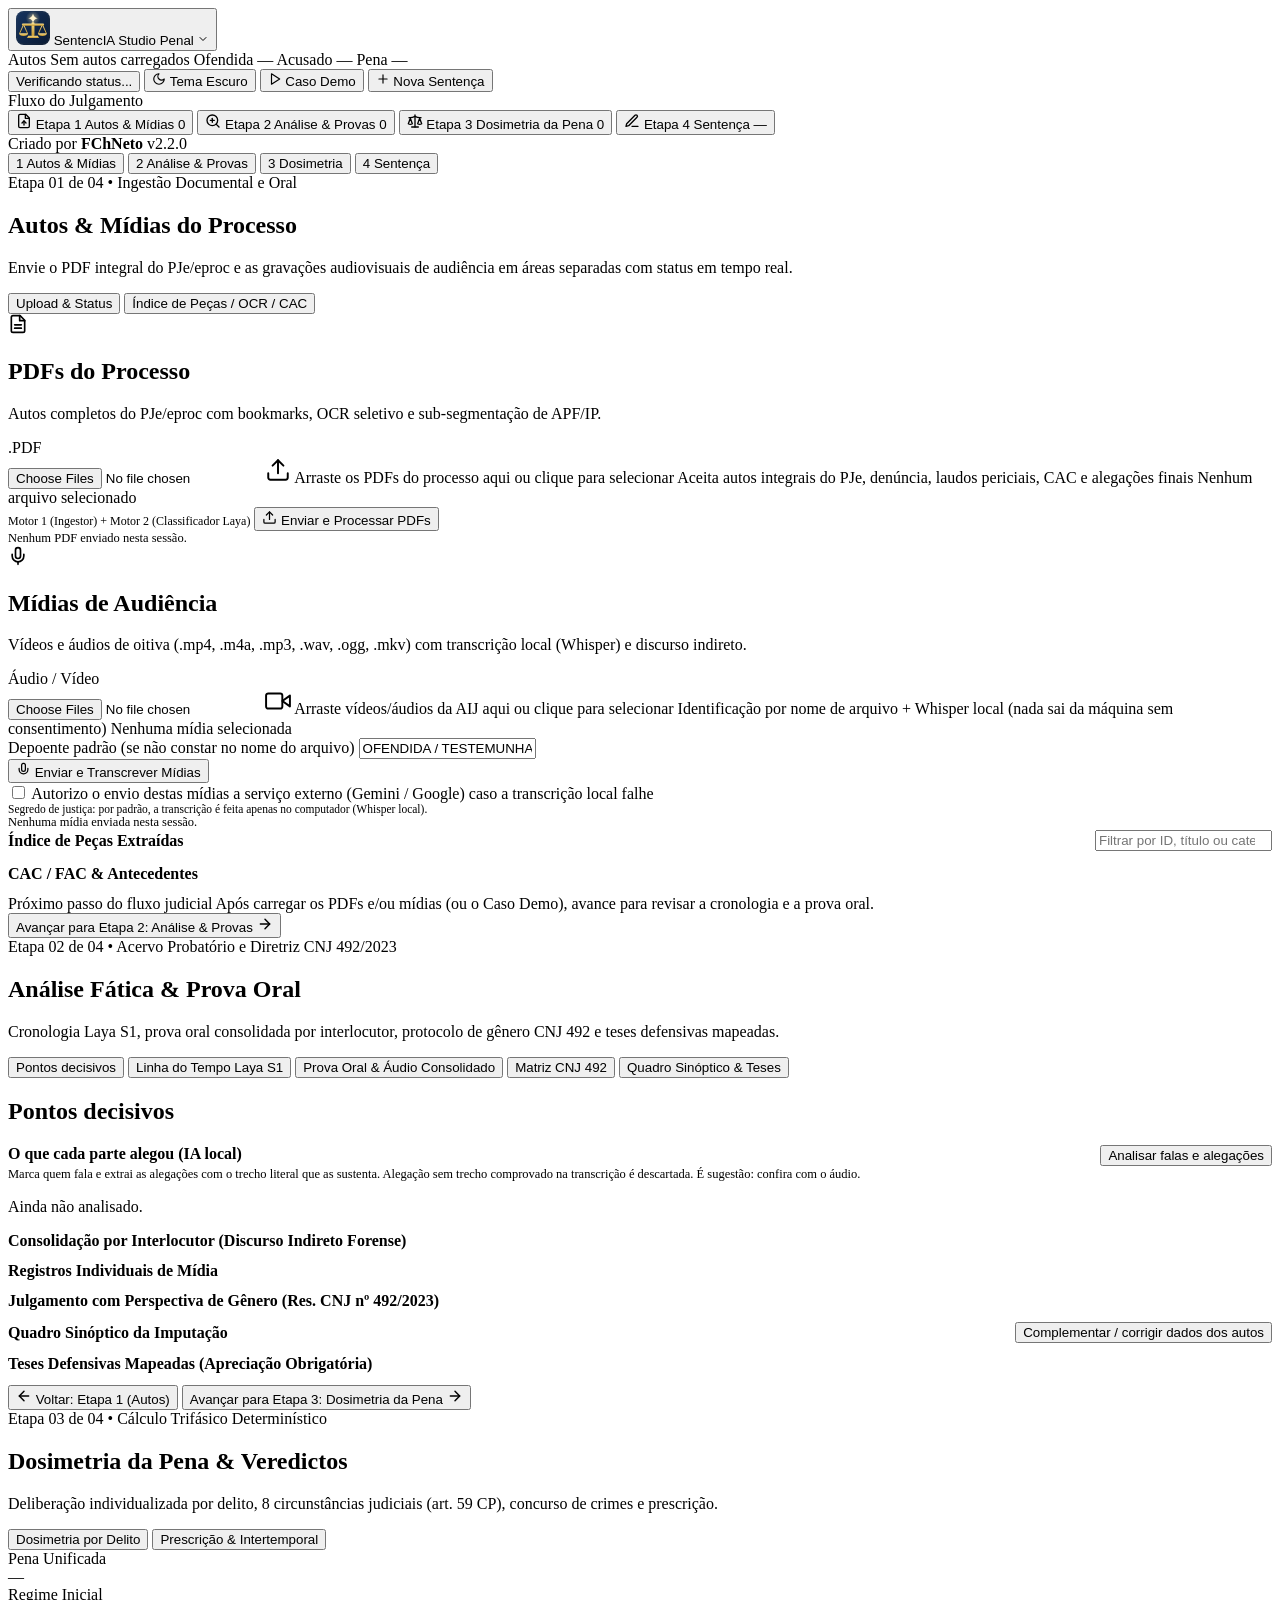
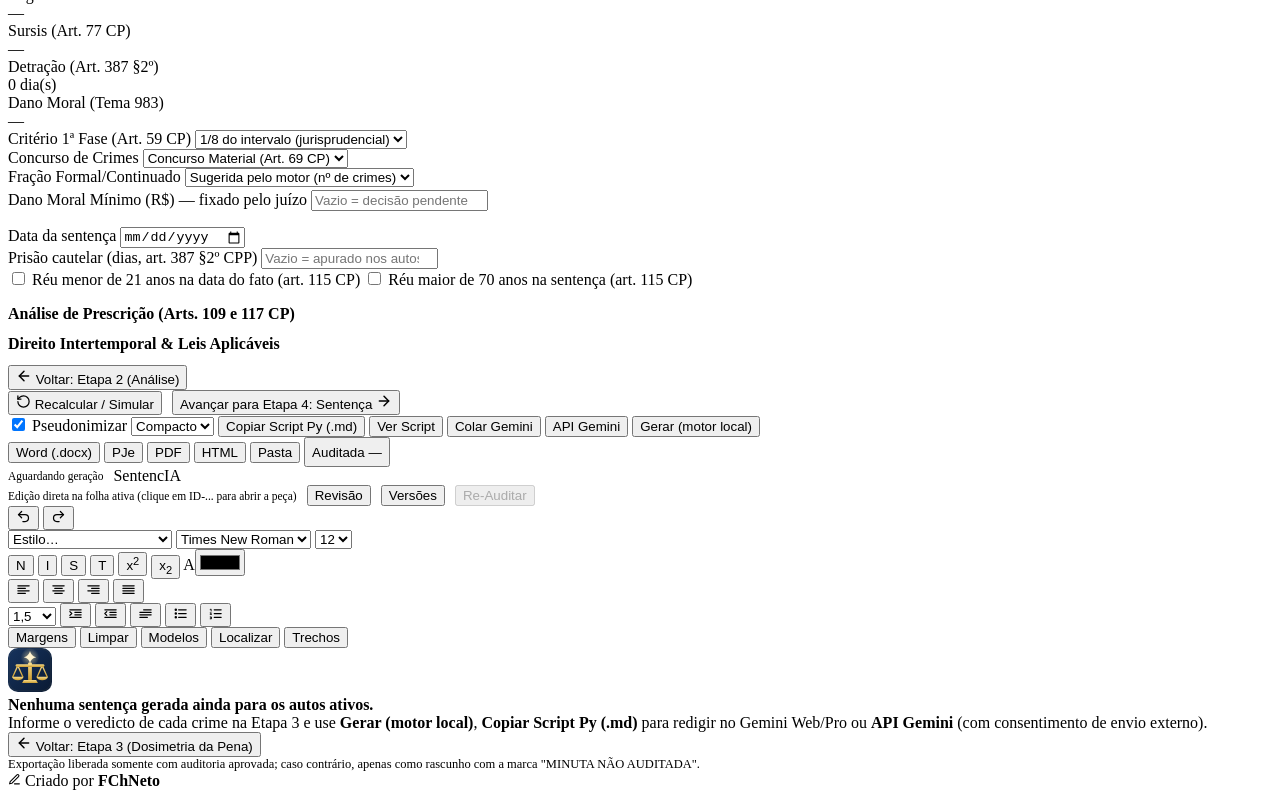
==== commit 5e81474b: "SentencIA 2.2.0 Ciclo 7 completo, nome técnico SentencIA, segurança da API (no-store e CSP) e versão" ====
--- a/app/static/index.html
+++ b/app/static/index.html
@@ -10,26 +10,11 @@
   <link rel="alternate icon" href="/static/assets/app_icon.ico" sizes="any" />
   <link rel="apple-touch-icon" href="/static/assets/apple-touch-icon.png" />
   <title>SentencIA — Gabinete Judicial Editorial</title>
-  <script>
-    (function () {
-      try {
-        var d = localStorage.getItem("sentencia_design") || "original";
-        if (d !== "original" && d !== "classico" && d !== "moderno" && d !== "cockpit") d = "original";
-        document.documentElement.setAttribute("data-design", d);
-        var mode = localStorage.getItem("sentencia_theme_mode") || localStorage.getItem("jvdfm_theme") || "light";
-        var t = mode === "system"
-          ? (window.matchMedia && window.matchMedia("(prefers-color-scheme: dark)").matches ? "dark" : "light")
-          : (mode === "dark" ? "dark" : "light");
-        document.documentElement.setAttribute("data-theme", t);
-      } catch (e) {
-        document.documentElement.setAttribute("data-design", "original");
-      }
-    })();
-  </script>
-  <link rel="stylesheet" href="/static/fonts/fonts.css?v=2.1.0" />
-  <link rel="stylesheet" href="/static/css/design-tokens.css?v=2.1.0" />
-  <link rel="stylesheet" href="/static/css/temas/_base.css?v=2.1.0" />
-  <link rel="stylesheet" href="/static/css/temas/classico.css?v=2.1.0" />
+  <script src="/static/js/init-tema.js?v=2.2.0"></script>
+  <link rel="stylesheet" href="/static/fonts/fonts.css?v=2.2.0" />
+  <link rel="stylesheet" href="/static/css/design-tokens.css?v=2.2.0" />
+  <link rel="stylesheet" href="/static/css/temas/_base.css?v=2.2.0" />
+  <link rel="stylesheet" href="/static/css/temas/classico.css?v=2.2.0" />
 </head>
 <body>
   <!-- Símbolo do SentencIA (balança + centelha); reutilizado com <use href="#sia-marca"/> -->
@@ -286,7 +271,7 @@
 
         <div class="sidebar-author-signature" aria-label="Autoria do Sistema">
           <span>Criado por <strong>FChNeto</strong></span>
-          <span class="mono" id="sidebarAuthorVersion">v2.1.0</span>
+          <span class="mono" id="sidebarAuthorVersion">v2.2.0</span>
         </div>
       </aside>
 
@@ -1095,7 +1080,7 @@
         <h2 class="modal-title" id="telemetryTitle">Telemetria Local &amp; 5 Motores Python</h2>
         <button type="button" class="btn btn-sm" data-close-modal="modalTelemetry">Fechar</button>
       </div>
-      <p class="muted" style="margin:0 0 12px; font-size:12px;"><span class="mono" id="telemetryAppVersion" style="font-weight:600;">SentencIA v2.1.0</span> · Somente valores efetivamente medidos neste computador; o que não pôde ser medido aparece como "indisponível".</p>
+      <p class="muted" style="margin:0 0 12px; font-size:12px;"><span class="mono" id="telemetryAppVersion" style="font-weight:600;">SentencIA v2.2.0</span> · Somente valores efetivamente medidos neste computador; o que não pôde ser medido aparece como "indisponível".</p>
       <div class="grid-2" style="margin-bottom:14px;">
         <div class="inner-tile">
           <div class="kpi-label">GPU / VRAM</div>
@@ -1812,7 +1797,7 @@
         <button type="button" class="btn btn-sm" data-close-modal="modalAboutSentencia">Fechar</button>
       </div>
       <div style="display:flex; flex-direction:column; gap:10px; font-size:13px;">
-        <p style="margin:0;"><strong>SentencIA <span id="aboutSentenciaVersion">v2.1.0</span></strong> — redação forense assistida para sentenças penais. A inteligência que auxilia; a decisão é sua.</p>
+        <p style="margin:0;"><strong>SentencIA <span id="aboutSentenciaVersion">v2.2.0</span></strong> — redação forense assistida para sentenças penais. A inteligência que auxilia; a decisão é sua.</p>
         <p style="margin:0;" class="muted"><strong>Privacidade (LGPD / segredo de justiça):</strong> execução 100% local em <code>127.0.0.1</code>. Fontes tipográficas hospedadas localmente (SIL OFL 1.1). Nenhum dado dos autos sai do computador sem habilitação nas Configurações e consentimento explícito em cada operação.</p>
         <p style="margin:0;" class="muted">Criado por <strong>FChNeto</strong>.</p>
       </div>
@@ -1830,6 +1815,6 @@
     <span>Criado por <strong>FChNeto</strong></span>
   </footer>
 
-  <script type="module" src="/static/js/app.js?v=2.1.0"></script>
+  <script type="module" src="/static/js/app.js?v=2.2.0"></script>
 </body>
 </html>
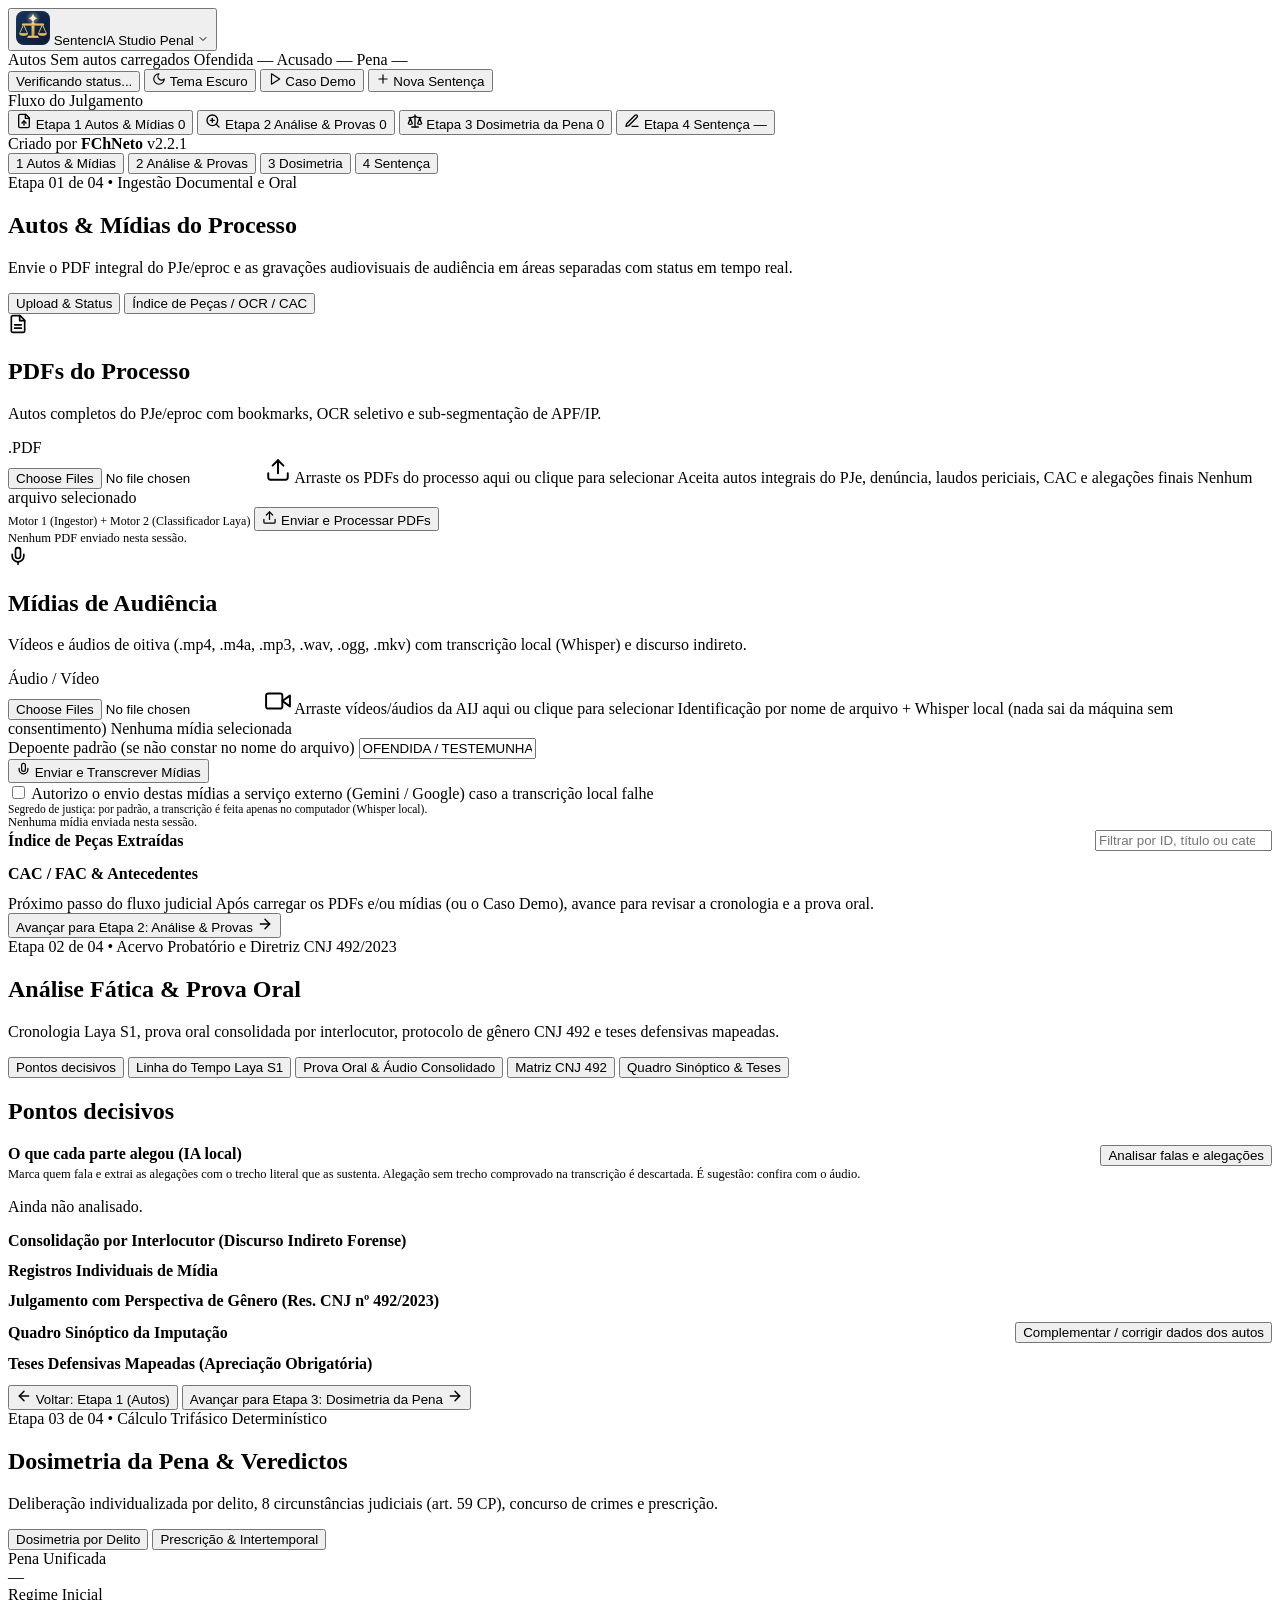
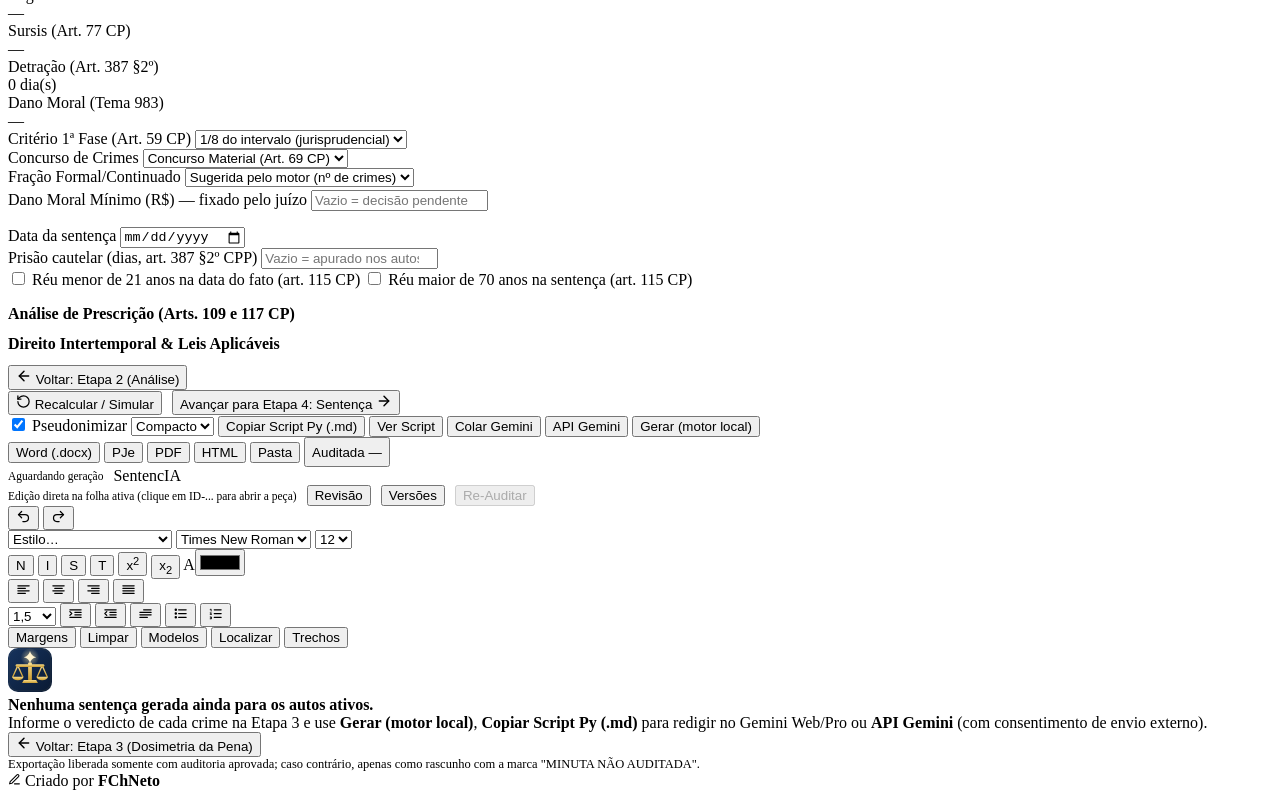
==== commit fe2b59ef: "SentencIA 2.2.1 Corrige decisões acessórias incompletas (aviso único em português em vez de erro téc" ====
--- a/app/static/index.html
+++ b/app/static/index.html
@@ -10,11 +10,11 @@
   <link rel="alternate icon" href="/static/assets/app_icon.ico" sizes="any" />
   <link rel="apple-touch-icon" href="/static/assets/apple-touch-icon.png" />
   <title>SentencIA — Gabinete Judicial Editorial</title>
-  <script src="/static/js/init-tema.js?v=2.2.0"></script>
-  <link rel="stylesheet" href="/static/fonts/fonts.css?v=2.2.0" />
-  <link rel="stylesheet" href="/static/css/design-tokens.css?v=2.2.0" />
-  <link rel="stylesheet" href="/static/css/temas/_base.css?v=2.2.0" />
-  <link rel="stylesheet" href="/static/css/temas/classico.css?v=2.2.0" />
+  <script src="/static/js/init-tema.js?v=2.2.1"></script>
+  <link rel="stylesheet" href="/static/fonts/fonts.css?v=2.2.1" />
+  <link rel="stylesheet" href="/static/css/design-tokens.css?v=2.2.1" />
+  <link rel="stylesheet" href="/static/css/temas/_base.css?v=2.2.1" />
+  <link rel="stylesheet" href="/static/css/temas/classico.css?v=2.2.1" />
 </head>
 <body>
   <!-- Símbolo do SentencIA (balança + centelha); reutilizado com <use href="#sia-marca"/> -->
@@ -271,7 +271,7 @@
 
         <div class="sidebar-author-signature" aria-label="Autoria do Sistema">
           <span>Criado por <strong>FChNeto</strong></span>
-          <span class="mono" id="sidebarAuthorVersion">v2.2.0</span>
+          <span class="mono" id="sidebarAuthorVersion">v2.2.1</span>
         </div>
       </aside>
 
@@ -1080,7 +1080,7 @@
         <h2 class="modal-title" id="telemetryTitle">Telemetria Local &amp; 5 Motores Python</h2>
         <button type="button" class="btn btn-sm" data-close-modal="modalTelemetry">Fechar</button>
       </div>
-      <p class="muted" style="margin:0 0 12px; font-size:12px;"><span class="mono" id="telemetryAppVersion" style="font-weight:600;">SentencIA v2.2.0</span> · Somente valores efetivamente medidos neste computador; o que não pôde ser medido aparece como "indisponível".</p>
+      <p class="muted" style="margin:0 0 12px; font-size:12px;"><span class="mono" id="telemetryAppVersion" style="font-weight:600;">SentencIA v2.2.1</span> · Somente valores efetivamente medidos neste computador; o que não pôde ser medido aparece como "indisponível".</p>
       <div class="grid-2" style="margin-bottom:14px;">
         <div class="inner-tile">
           <div class="kpi-label">GPU / VRAM</div>
@@ -1797,7 +1797,7 @@
         <button type="button" class="btn btn-sm" data-close-modal="modalAboutSentencia">Fechar</button>
       </div>
       <div style="display:flex; flex-direction:column; gap:10px; font-size:13px;">
-        <p style="margin:0;"><strong>SentencIA <span id="aboutSentenciaVersion">v2.2.0</span></strong> — redação forense assistida para sentenças penais. A inteligência que auxilia; a decisão é sua.</p>
+        <p style="margin:0;"><strong>SentencIA <span id="aboutSentenciaVersion">v2.2.1</span></strong> — redação forense assistida para sentenças penais. A inteligência que auxilia; a decisão é sua.</p>
         <p style="margin:0;" class="muted"><strong>Privacidade (LGPD / segredo de justiça):</strong> execução 100% local em <code>127.0.0.1</code>. Fontes tipográficas hospedadas localmente (SIL OFL 1.1). Nenhum dado dos autos sai do computador sem habilitação nas Configurações e consentimento explícito em cada operação.</p>
         <p style="margin:0;" class="muted">Criado por <strong>FChNeto</strong>.</p>
       </div>
@@ -1815,6 +1815,6 @@
     <span>Criado por <strong>FChNeto</strong></span>
   </footer>
 
-  <script type="module" src="/static/js/app.js?v=2.2.0"></script>
+  <script type="module" src="/static/js/app.js?v=2.2.1"></script>
 </body>
 </html>
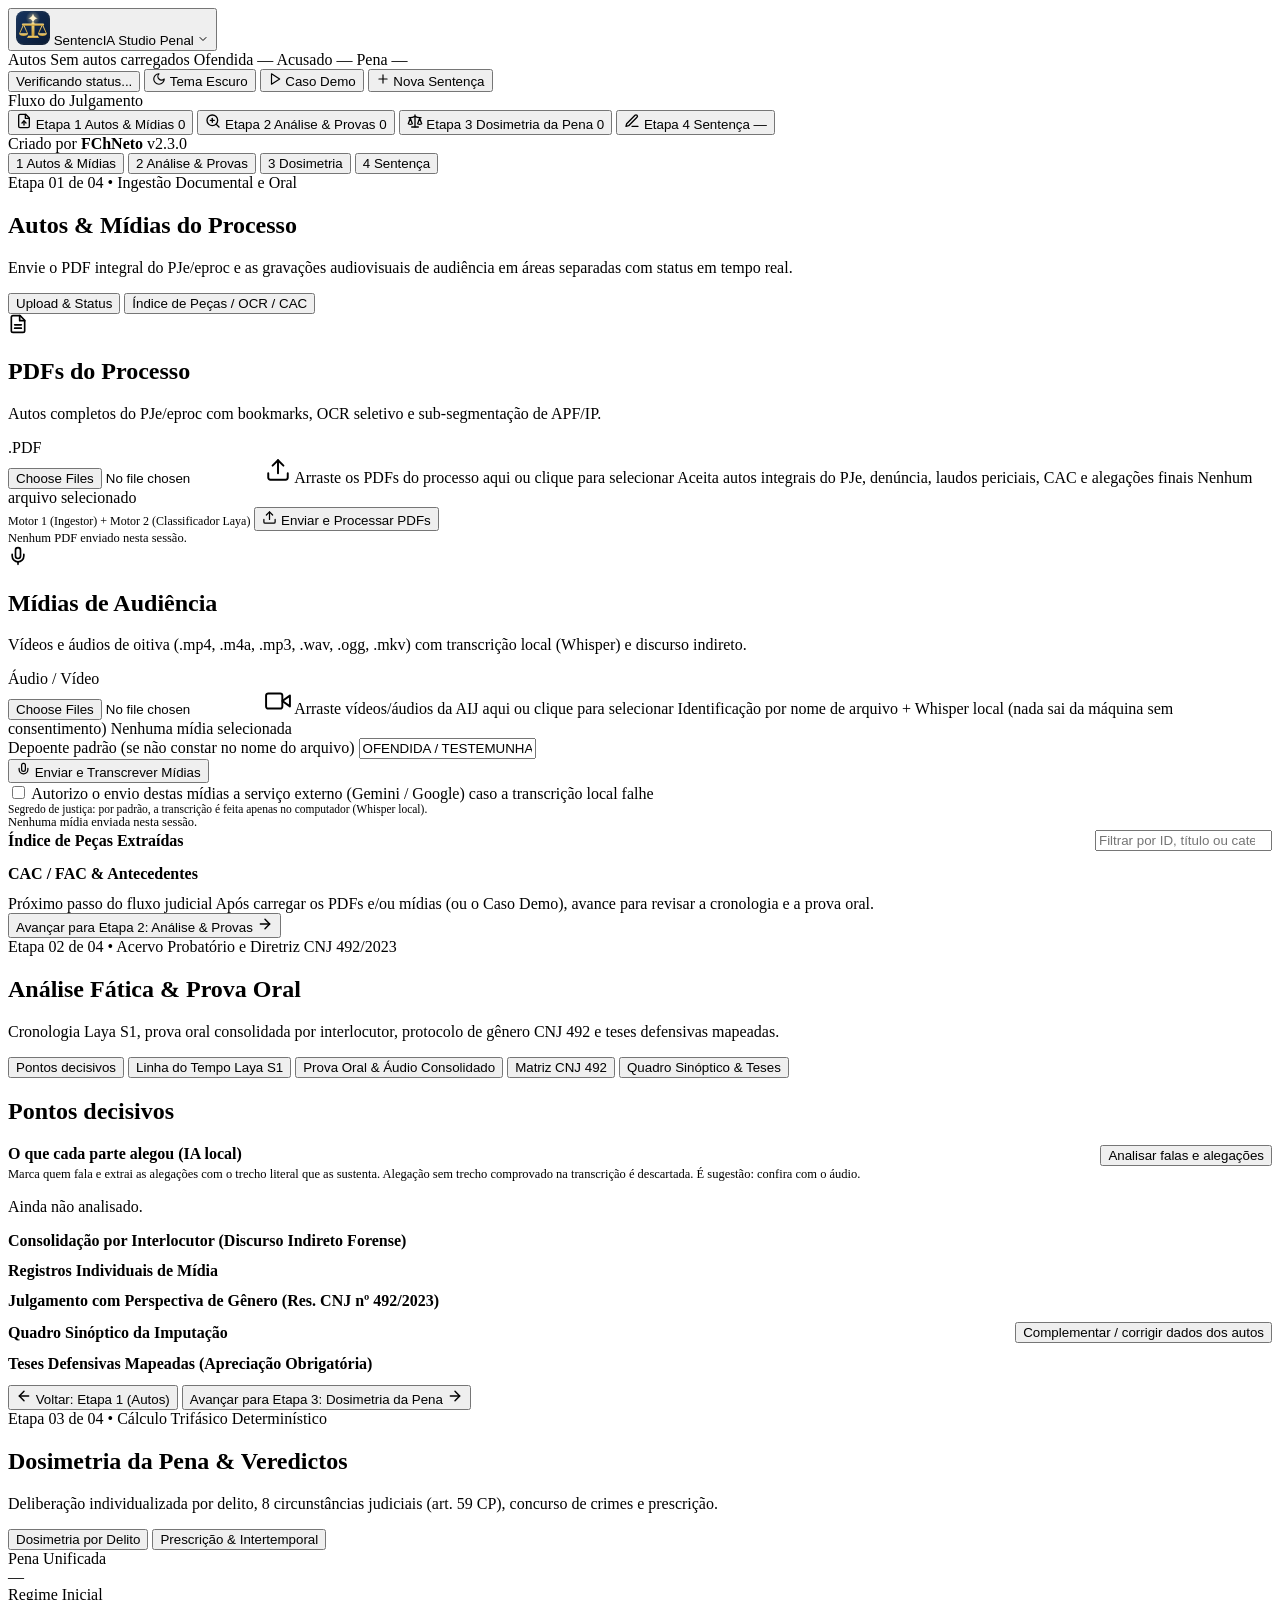
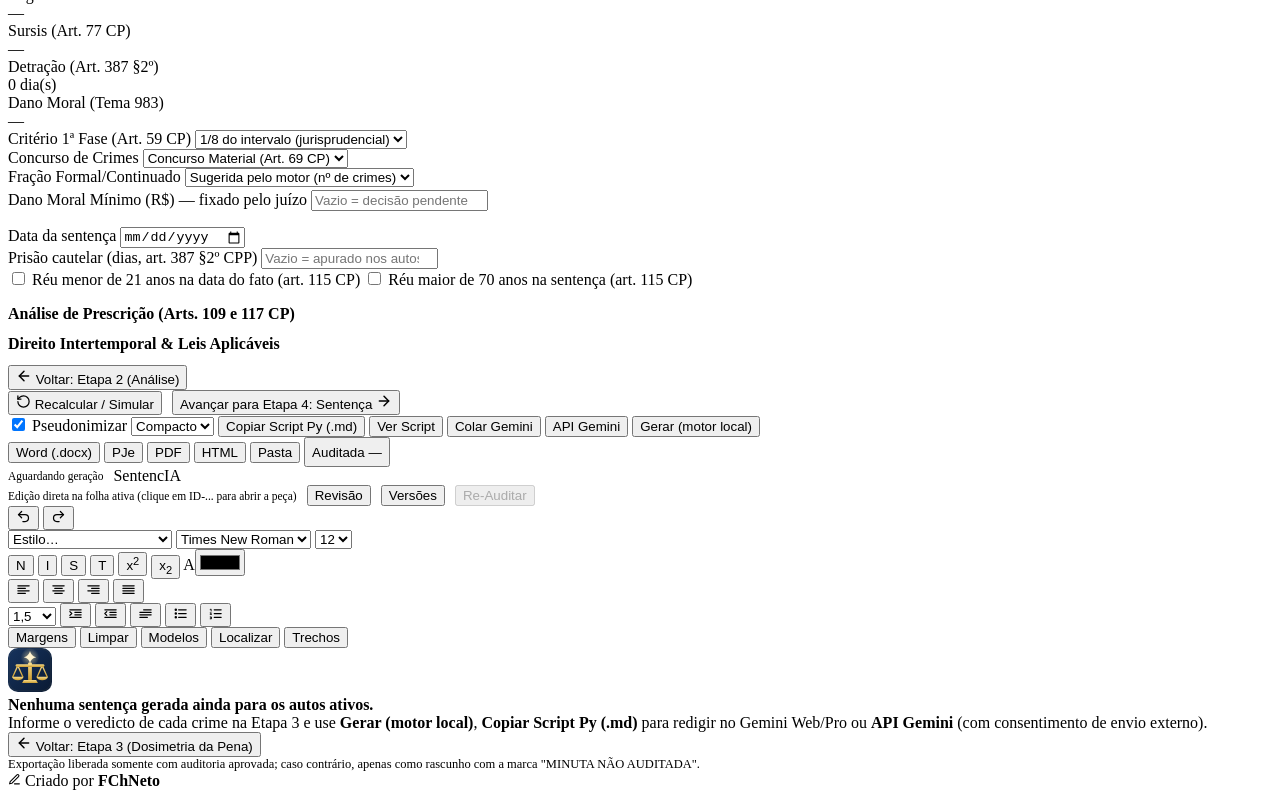
==== commit d4078d3b: "SentencIA 2.3.0 Tema Matilha (pug e rottweiler) e Ciclo 8: custódia por evento, confissão única por " ====
--- a/app/static/index.html
+++ b/app/static/index.html
@@ -10,11 +10,11 @@
   <link rel="alternate icon" href="/static/assets/app_icon.ico" sizes="any" />
   <link rel="apple-touch-icon" href="/static/assets/apple-touch-icon.png" />
   <title>SentencIA — Gabinete Judicial Editorial</title>
-  <script src="/static/js/init-tema.js?v=2.2.1"></script>
-  <link rel="stylesheet" href="/static/fonts/fonts.css?v=2.2.1" />
-  <link rel="stylesheet" href="/static/css/design-tokens.css?v=2.2.1" />
-  <link rel="stylesheet" href="/static/css/temas/_base.css?v=2.2.1" />
-  <link rel="stylesheet" href="/static/css/temas/classico.css?v=2.2.1" />
+  <script src="/static/js/init-tema.js?v=2.3.0"></script>
+  <link rel="stylesheet" href="/static/fonts/fonts.css?v=2.3.0" />
+  <link rel="stylesheet" href="/static/css/design-tokens.css?v=2.3.0" />
+  <link rel="stylesheet" href="/static/css/temas/_base.css?v=2.3.0" />
+  <link rel="stylesheet" href="/static/css/temas/classico.css?v=2.3.0" />
 </head>
 <body>
   <!-- Símbolo do SentencIA (balança + centelha); reutilizado com <use href="#sia-marca"/> -->
@@ -70,6 +70,10 @@
                   <span class="app-menu-label">Cockpit</span>
                   <span class="app-menu-soon">em breve</span>
                 </button>
+                <button type="button" class="app-menu-item" role="menuitemradio" aria-checked="false" data-set-design="matilha">
+                  <svg class="app-menu-check" viewBox="0 0 24 24" fill="none" stroke="currentColor" stroke-width="2.4" stroke-linecap="round" stroke-linejoin="round" aria-hidden="true"><polyline points="20 6 9 17 4 12" /></svg>
+                  <span class="app-menu-label">Matilha (Pug &amp; Rottweiler)</span>
+                </button>
                 <div class="app-menu-sep" role="separator"></div>
                 <button type="button" class="app-menu-item" role="menuitemradio" aria-checked="true" data-set-mode="light">
                   <svg class="app-menu-check" viewBox="0 0 24 24" fill="none" stroke="currentColor" stroke-width="2.4" stroke-linecap="round" stroke-linejoin="round" aria-hidden="true"><polyline points="20 6 9 17 4 12" /></svg>
@@ -271,7 +275,7 @@
 
         <div class="sidebar-author-signature" aria-label="Autoria do Sistema">
           <span>Criado por <strong>FChNeto</strong></span>
-          <span class="mono" id="sidebarAuthorVersion">v2.2.1</span>
+          <span class="mono" id="sidebarAuthorVersion">v2.3.0</span>
         </div>
       </aside>
 
@@ -1080,7 +1084,7 @@
         <h2 class="modal-title" id="telemetryTitle">Telemetria Local &amp; 5 Motores Python</h2>
         <button type="button" class="btn btn-sm" data-close-modal="modalTelemetry">Fechar</button>
       </div>
-      <p class="muted" style="margin:0 0 12px; font-size:12px;"><span class="mono" id="telemetryAppVersion" style="font-weight:600;">SentencIA v2.2.1</span> · Somente valores efetivamente medidos neste computador; o que não pôde ser medido aparece como "indisponível".</p>
+      <p class="muted" style="margin:0 0 12px; font-size:12px;"><span class="mono" id="telemetryAppVersion" style="font-weight:600;">SentencIA v2.3.0</span> · Somente valores efetivamente medidos neste computador; o que não pôde ser medido aparece como "indisponível".</p>
       <div class="grid-2" style="margin-bottom:14px;">
         <div class="inner-tile">
           <div class="kpi-label">GPU / VRAM</div>
@@ -1244,6 +1248,33 @@
         <button type="button" class="btn btn-sm" data-close-modal="modalSettings">Fechar</button>
       </div>
       <form id="formSettings" style="display:flex; flex-direction:column; gap:10px;">
+        <div id="matilhaSettingsSection" class="inner-tile" hidden style="padding:10px 12px; display:flex; flex-direction:column; gap:8px;">
+          <strong style="font-size:13px;">Tema Matilha (Pug &amp; Rottweiler)</strong>
+          <div class="grid-2">
+            <div>
+              <label class="form-label" for="selMatilhaPug">Pug</label>
+              <select class="form-select" id="selMatilhaPug">
+                <option value="abrico">Abricó (clássico)</option>
+                <option value="branco_bege">Branco e bege</option>
+              </select>
+            </div>
+            <div>
+              <label class="form-label" for="selMatilhaRott">Rottweiler</label>
+              <select class="form-select" id="selMatilhaRott">
+                <option value="classico">Clássico</option>
+                <option value="atletico_feliz">Atlético e feliz</option>
+              </select>
+            </div>
+          </div>
+          <label class="switch-inline">
+            <input type="checkbox" id="chkMatilhaEasterEggs" checked />
+            <span>Easter eggs do tema (cliques na logo, Konami, paleta e micro-animações)</span>
+          </label>
+          <label class="switch-inline">
+            <input type="checkbox" id="chkMatilhaSons" />
+            <span>Sons do tema Matilha (latido curto e brinquedo; desligado por padrão)</span>
+          </label>
+        </div>
         <div class="grid-2">
           <div>
             <label class="form-label" for="setTribunal">Tribunal</label>
@@ -1797,7 +1828,7 @@
         <button type="button" class="btn btn-sm" data-close-modal="modalAboutSentencia">Fechar</button>
       </div>
       <div style="display:flex; flex-direction:column; gap:10px; font-size:13px;">
-        <p style="margin:0;"><strong>SentencIA <span id="aboutSentenciaVersion">v2.2.1</span></strong> — redação forense assistida para sentenças penais. A inteligência que auxilia; a decisão é sua.</p>
+        <p style="margin:0;"><strong>SentencIA <span id="aboutSentenciaVersion">v2.3.0</span></strong> — redação forense assistida para sentenças penais. A inteligência que auxilia; a decisão é sua.</p>
         <p style="margin:0;" class="muted"><strong>Privacidade (LGPD / segredo de justiça):</strong> execução 100% local em <code>127.0.0.1</code>. Fontes tipográficas hospedadas localmente (SIL OFL 1.1). Nenhum dado dos autos sai do computador sem habilitação nas Configurações e consentimento explícito em cada operação.</p>
         <p style="margin:0;" class="muted">Criado por <strong>FChNeto</strong>.</p>
       </div>
@@ -1815,6 +1846,6 @@
     <span>Criado por <strong>FChNeto</strong></span>
   </footer>
 
-  <script type="module" src="/static/js/app.js?v=2.2.1"></script>
+  <script type="module" src="/static/js/app.js?v=2.3.0"></script>
 </body>
 </html>
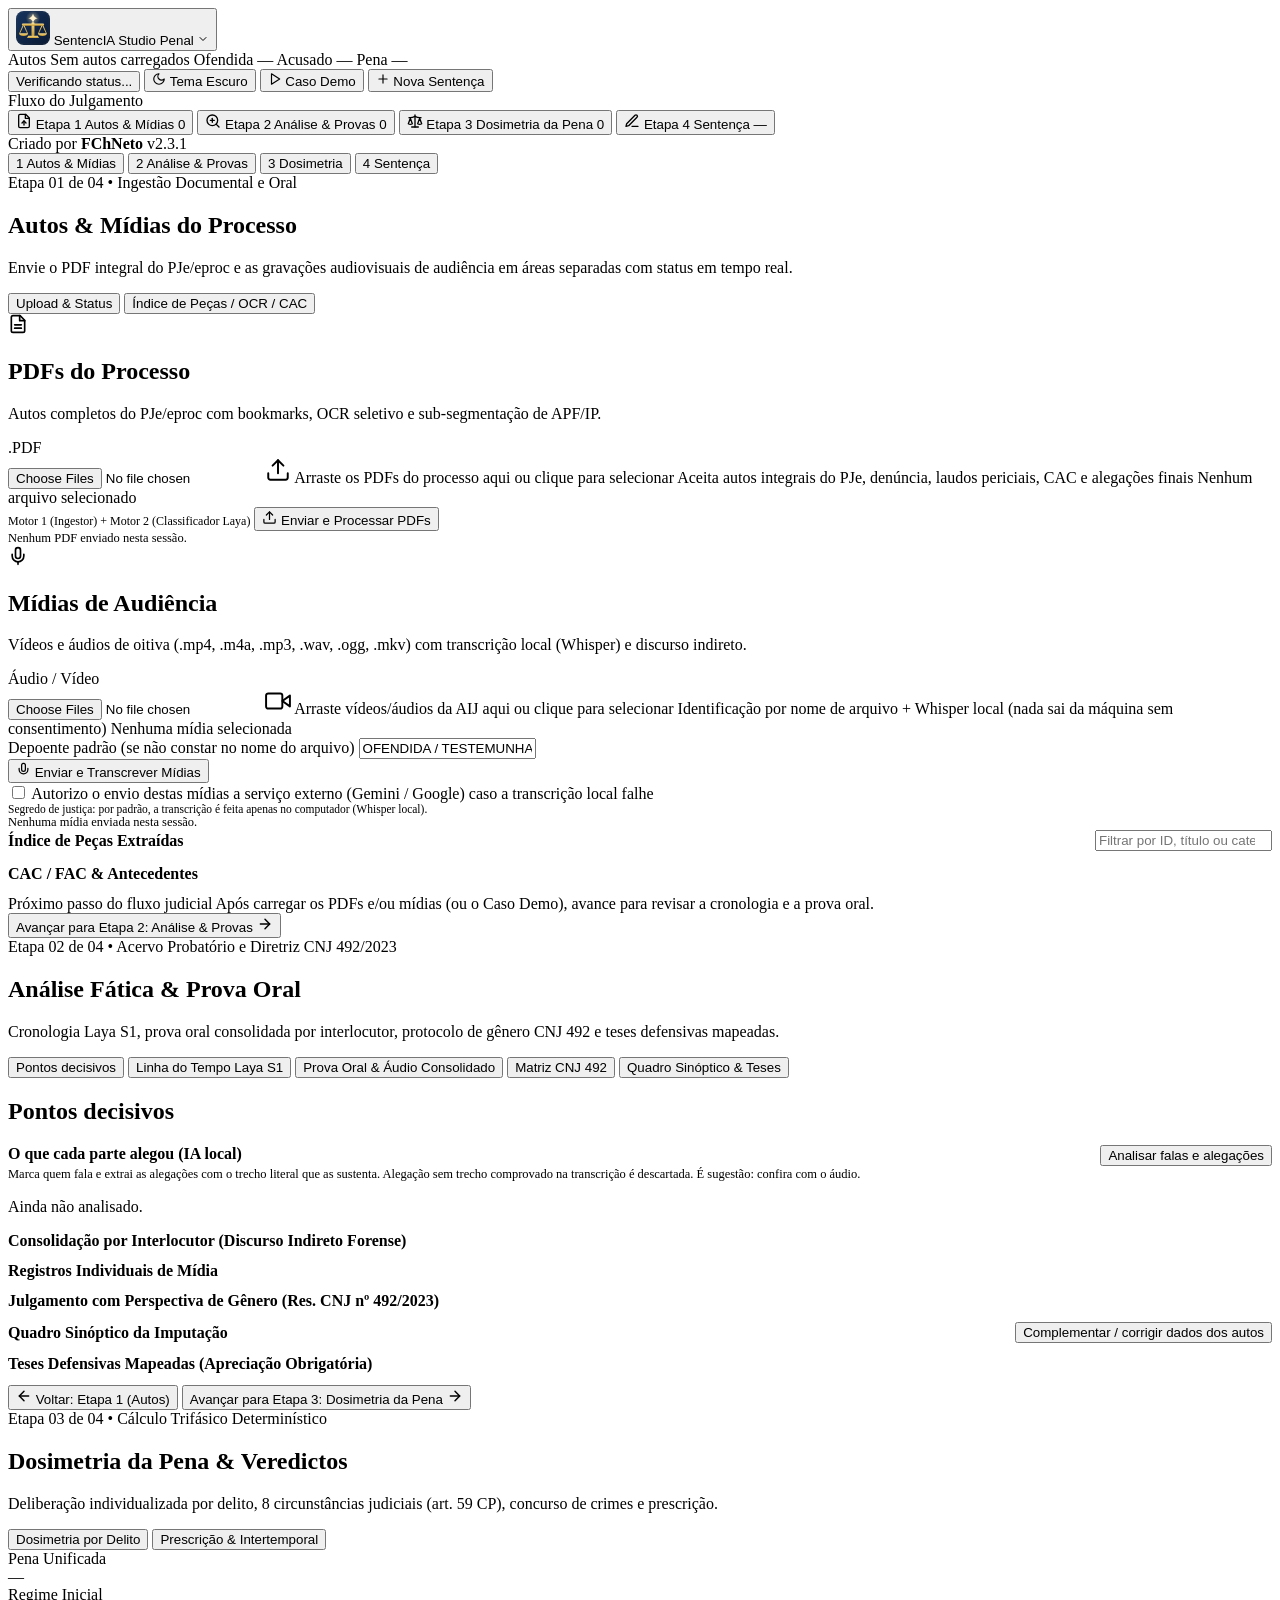
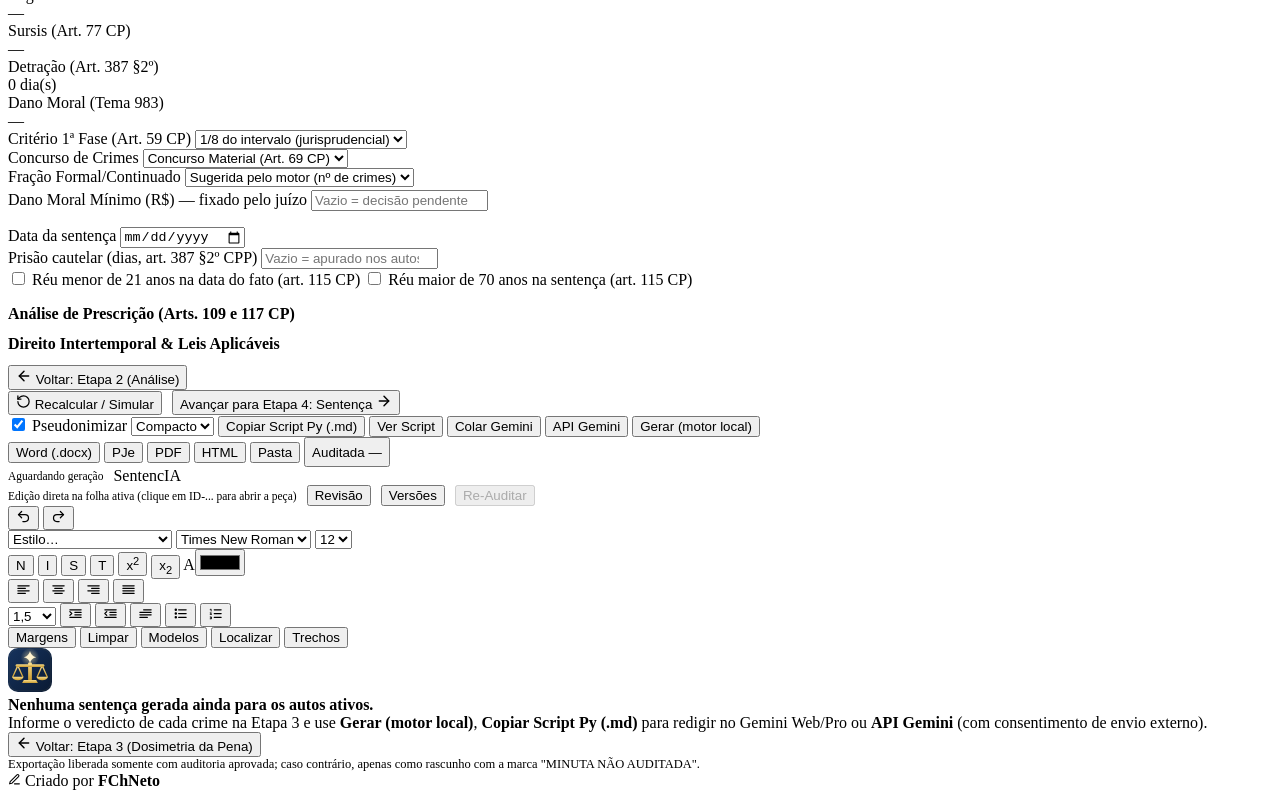
==== commit 32d4f576: "SentencIA 2.3.1 Tema Matilha: o hover dos botões principais não altera mais o layout (o cabeçalho pi" ====
--- a/app/static/index.html
+++ b/app/static/index.html
@@ -10,11 +10,11 @@
   <link rel="alternate icon" href="/static/assets/app_icon.ico" sizes="any" />
   <link rel="apple-touch-icon" href="/static/assets/apple-touch-icon.png" />
   <title>SentencIA — Gabinete Judicial Editorial</title>
-  <script src="/static/js/init-tema.js?v=2.3.0"></script>
-  <link rel="stylesheet" href="/static/fonts/fonts.css?v=2.3.0" />
-  <link rel="stylesheet" href="/static/css/design-tokens.css?v=2.3.0" />
-  <link rel="stylesheet" href="/static/css/temas/_base.css?v=2.3.0" />
-  <link rel="stylesheet" href="/static/css/temas/classico.css?v=2.3.0" />
+  <script src="/static/js/init-tema.js?v=2.3.1"></script>
+  <link rel="stylesheet" href="/static/fonts/fonts.css?v=2.3.1" />
+  <link rel="stylesheet" href="/static/css/design-tokens.css?v=2.3.1" />
+  <link rel="stylesheet" href="/static/css/temas/_base.css?v=2.3.1" />
+  <link rel="stylesheet" href="/static/css/temas/classico.css?v=2.3.1" />
 </head>
 <body>
   <!-- Símbolo do SentencIA (balança + centelha); reutilizado com <use href="#sia-marca"/> -->
@@ -275,7 +275,7 @@
 
         <div class="sidebar-author-signature" aria-label="Autoria do Sistema">
           <span>Criado por <strong>FChNeto</strong></span>
-          <span class="mono" id="sidebarAuthorVersion">v2.3.0</span>
+          <span class="mono" id="sidebarAuthorVersion">v2.3.1</span>
         </div>
       </aside>
 
@@ -1084,7 +1084,7 @@
         <h2 class="modal-title" id="telemetryTitle">Telemetria Local &amp; 5 Motores Python</h2>
         <button type="button" class="btn btn-sm" data-close-modal="modalTelemetry">Fechar</button>
       </div>
-      <p class="muted" style="margin:0 0 12px; font-size:12px;"><span class="mono" id="telemetryAppVersion" style="font-weight:600;">SentencIA v2.3.0</span> · Somente valores efetivamente medidos neste computador; o que não pôde ser medido aparece como "indisponível".</p>
+      <p class="muted" style="margin:0 0 12px; font-size:12px;"><span class="mono" id="telemetryAppVersion" style="font-weight:600;">SentencIA v2.3.1</span> · Somente valores efetivamente medidos neste computador; o que não pôde ser medido aparece como "indisponível".</p>
       <div class="grid-2" style="margin-bottom:14px;">
         <div class="inner-tile">
           <div class="kpi-label">GPU / VRAM</div>
@@ -1828,7 +1828,7 @@
         <button type="button" class="btn btn-sm" data-close-modal="modalAboutSentencia">Fechar</button>
       </div>
       <div style="display:flex; flex-direction:column; gap:10px; font-size:13px;">
-        <p style="margin:0;"><strong>SentencIA <span id="aboutSentenciaVersion">v2.3.0</span></strong> — redação forense assistida para sentenças penais. A inteligência que auxilia; a decisão é sua.</p>
+        <p style="margin:0;"><strong>SentencIA <span id="aboutSentenciaVersion">v2.3.1</span></strong> — redação forense assistida para sentenças penais. A inteligência que auxilia; a decisão é sua.</p>
         <p style="margin:0;" class="muted"><strong>Privacidade (LGPD / segredo de justiça):</strong> execução 100% local em <code>127.0.0.1</code>. Fontes tipográficas hospedadas localmente (SIL OFL 1.1). Nenhum dado dos autos sai do computador sem habilitação nas Configurações e consentimento explícito em cada operação.</p>
         <p style="margin:0;" class="muted">Criado por <strong>FChNeto</strong>.</p>
       </div>
@@ -1846,6 +1846,6 @@
     <span>Criado por <strong>FChNeto</strong></span>
   </footer>
 
-  <script type="module" src="/static/js/app.js?v=2.3.0"></script>
+  <script type="module" src="/static/js/app.js?v=2.3.1"></script>
 </body>
 </html>
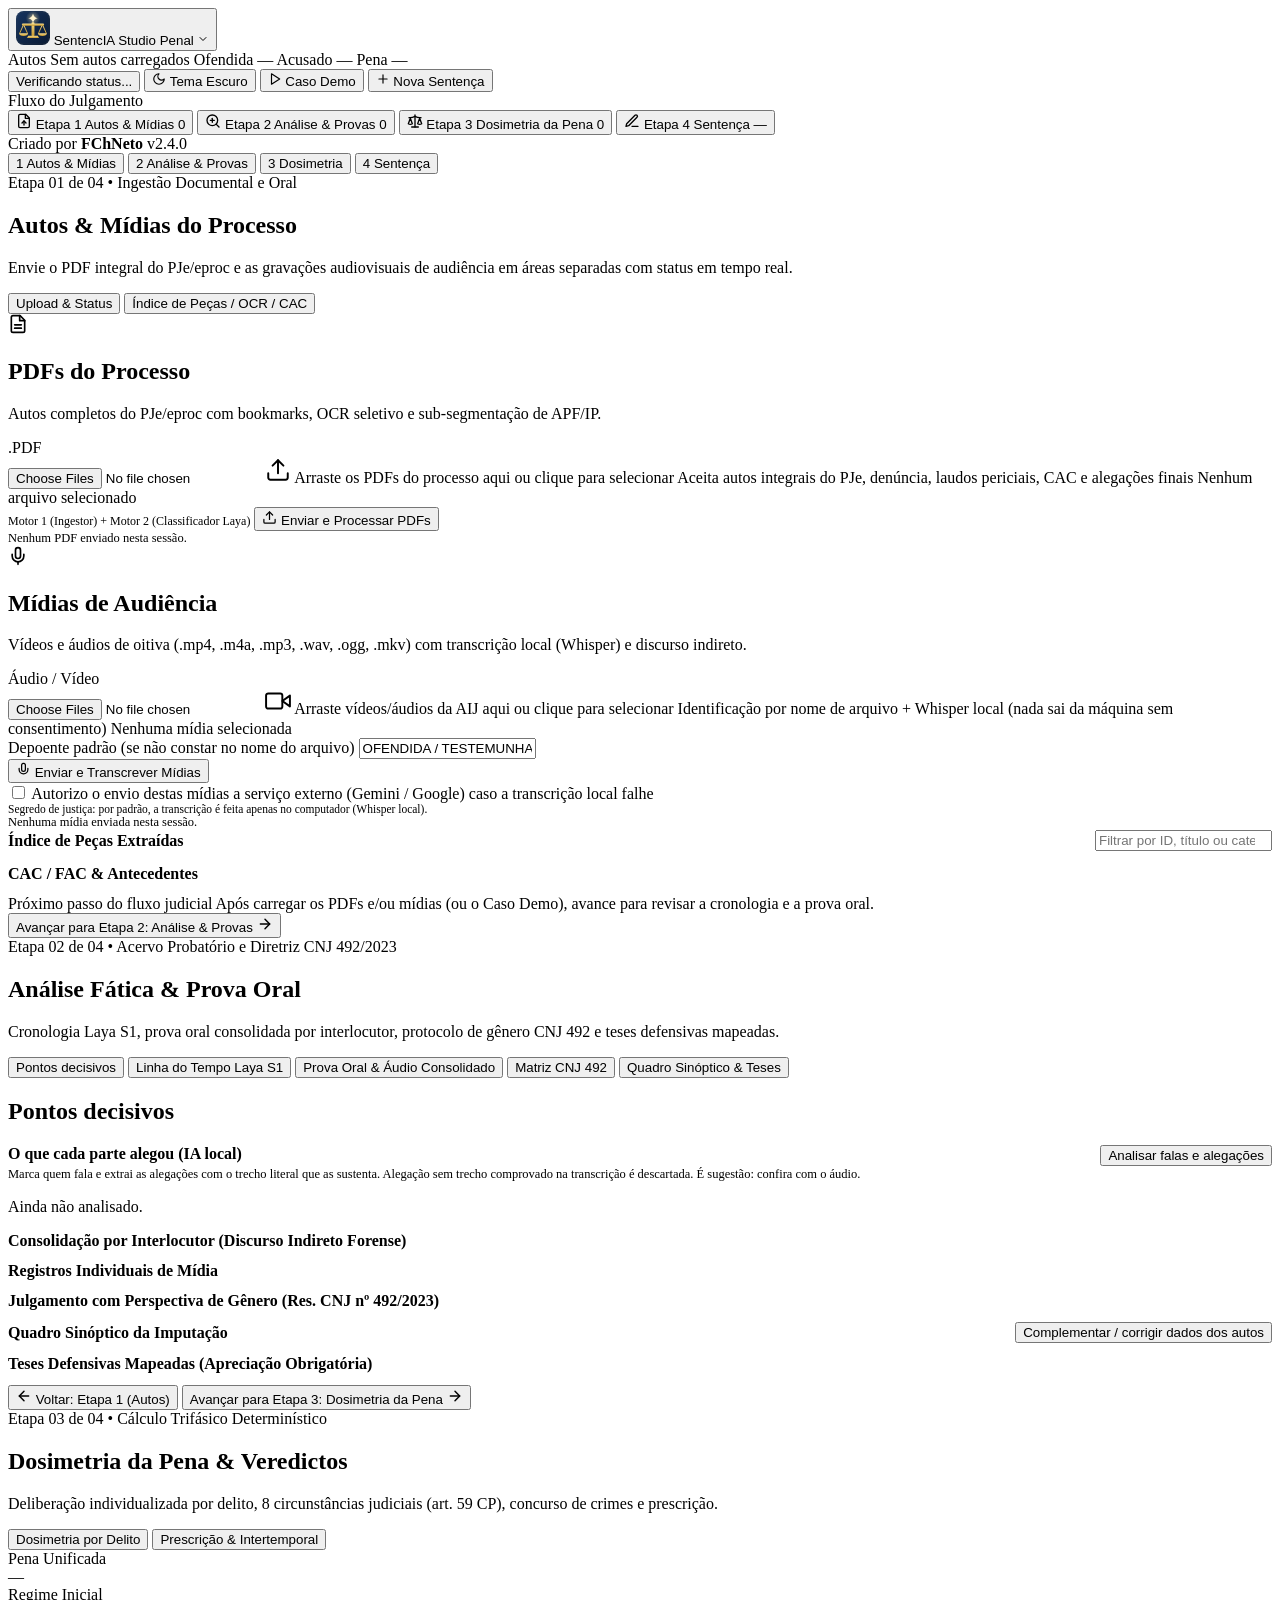
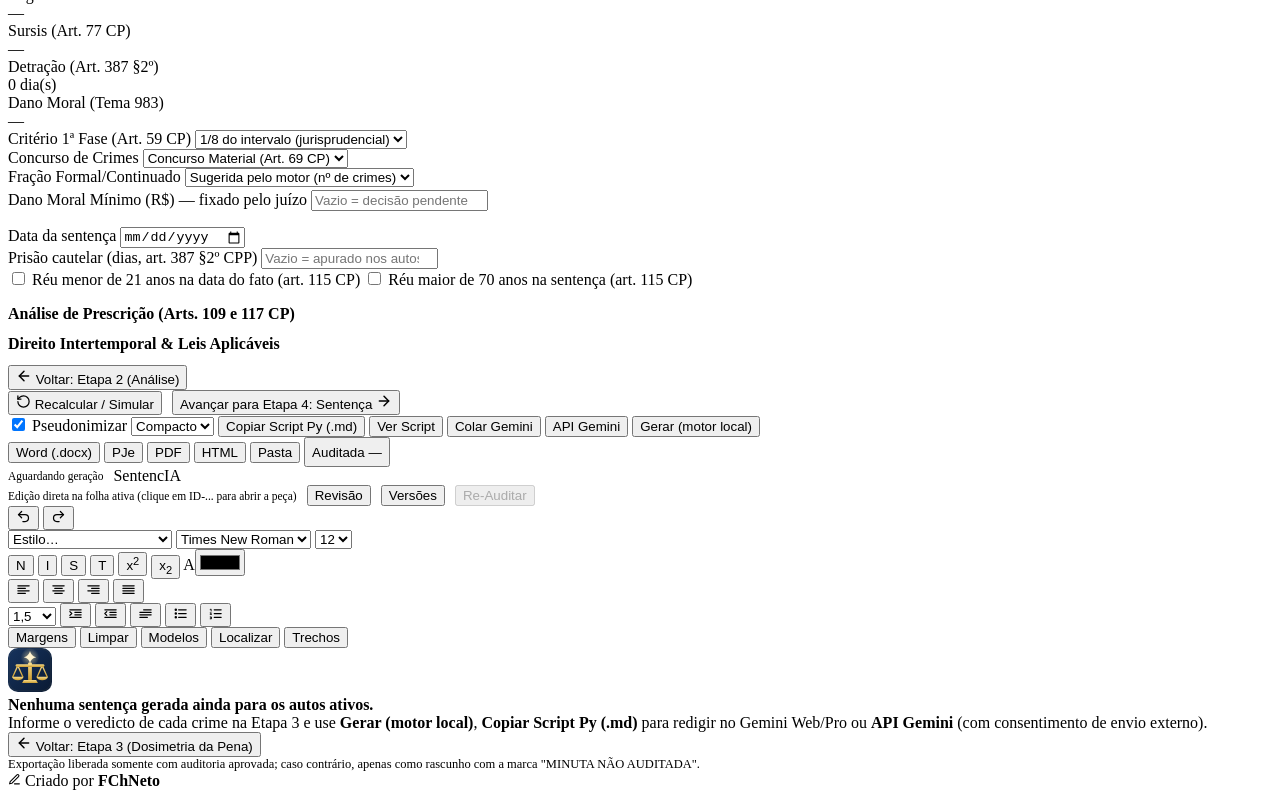
==== commit 1f188f0b: "SentencIA 2.4.0 Mascotes do tema Matilha: pug e rottweiler seguem o mouse, bebem água, comem, fazem " ====
--- a/app/static/index.html
+++ b/app/static/index.html
@@ -10,11 +10,11 @@
   <link rel="alternate icon" href="/static/assets/app_icon.ico" sizes="any" />
   <link rel="apple-touch-icon" href="/static/assets/apple-touch-icon.png" />
   <title>SentencIA — Gabinete Judicial Editorial</title>
-  <script src="/static/js/init-tema.js?v=2.3.1"></script>
-  <link rel="stylesheet" href="/static/fonts/fonts.css?v=2.3.1" />
-  <link rel="stylesheet" href="/static/css/design-tokens.css?v=2.3.1" />
-  <link rel="stylesheet" href="/static/css/temas/_base.css?v=2.3.1" />
-  <link rel="stylesheet" href="/static/css/temas/classico.css?v=2.3.1" />
+  <script src="/static/js/init-tema.js?v=2.4.0"></script>
+  <link rel="stylesheet" href="/static/fonts/fonts.css?v=2.4.0" />
+  <link rel="stylesheet" href="/static/css/design-tokens.css?v=2.4.0" />
+  <link rel="stylesheet" href="/static/css/temas/_base.css?v=2.4.0" />
+  <link rel="stylesheet" href="/static/css/temas/classico.css?v=2.4.0" />
 </head>
 <body>
   <!-- Símbolo do SentencIA (balança + centelha); reutilizado com <use href="#sia-marca"/> -->
@@ -275,7 +275,7 @@
 
         <div class="sidebar-author-signature" aria-label="Autoria do Sistema">
           <span>Criado por <strong>FChNeto</strong></span>
-          <span class="mono" id="sidebarAuthorVersion">v2.3.1</span>
+          <span class="mono" id="sidebarAuthorVersion">v2.4.0</span>
         </div>
       </aside>
 
@@ -1084,7 +1084,7 @@
         <h2 class="modal-title" id="telemetryTitle">Telemetria Local &amp; 5 Motores Python</h2>
         <button type="button" class="btn btn-sm" data-close-modal="modalTelemetry">Fechar</button>
       </div>
-      <p class="muted" style="margin:0 0 12px; font-size:12px;"><span class="mono" id="telemetryAppVersion" style="font-weight:600;">SentencIA v2.3.1</span> · Somente valores efetivamente medidos neste computador; o que não pôde ser medido aparece como "indisponível".</p>
+      <p class="muted" style="margin:0 0 12px; font-size:12px;"><span class="mono" id="telemetryAppVersion" style="font-weight:600;">SentencIA v2.4.0</span> · Somente valores efetivamente medidos neste computador; o que não pôde ser medido aparece como "indisponível".</p>
       <div class="grid-2" style="margin-bottom:14px;">
         <div class="inner-tile">
           <div class="kpi-label">GPU / VRAM</div>
@@ -1274,6 +1274,10 @@
             <input type="checkbox" id="chkMatilhaSons" />
             <span>Sons do tema Matilha (latido curto e brinquedo; desligado por padrão)</span>
           </label>
+          <label class="switch-inline">
+            <input type="checkbox" id="chkMatilhaMascotes" checked />
+            <span>Mascotes no rodapé (seguem o mouse, bebem água, comem, fazem cocô no canto e dormem; não bloqueiam cliques)</span>
+          </label>
         </div>
         <div class="grid-2">
           <div>
@@ -1828,7 +1832,7 @@
         <button type="button" class="btn btn-sm" data-close-modal="modalAboutSentencia">Fechar</button>
       </div>
       <div style="display:flex; flex-direction:column; gap:10px; font-size:13px;">
-        <p style="margin:0;"><strong>SentencIA <span id="aboutSentenciaVersion">v2.3.1</span></strong> — redação forense assistida para sentenças penais. A inteligência que auxilia; a decisão é sua.</p>
+        <p style="margin:0;"><strong>SentencIA <span id="aboutSentenciaVersion">v2.4.0</span></strong> — redação forense assistida para sentenças penais. A inteligência que auxilia; a decisão é sua.</p>
         <p style="margin:0;" class="muted"><strong>Privacidade (LGPD / segredo de justiça):</strong> execução 100% local em <code>127.0.0.1</code>. Fontes tipográficas hospedadas localmente (SIL OFL 1.1). Nenhum dado dos autos sai do computador sem habilitação nas Configurações e consentimento explícito em cada operação.</p>
         <p style="margin:0;" class="muted">Criado por <strong>FChNeto</strong>.</p>
       </div>
@@ -1846,6 +1850,6 @@
     <span>Criado por <strong>FChNeto</strong></span>
   </footer>
 
-  <script type="module" src="/static/js/app.js?v=2.3.1"></script>
+  <script type="module" src="/static/js/app.js?v=2.4.0"></script>
 </body>
 </html>
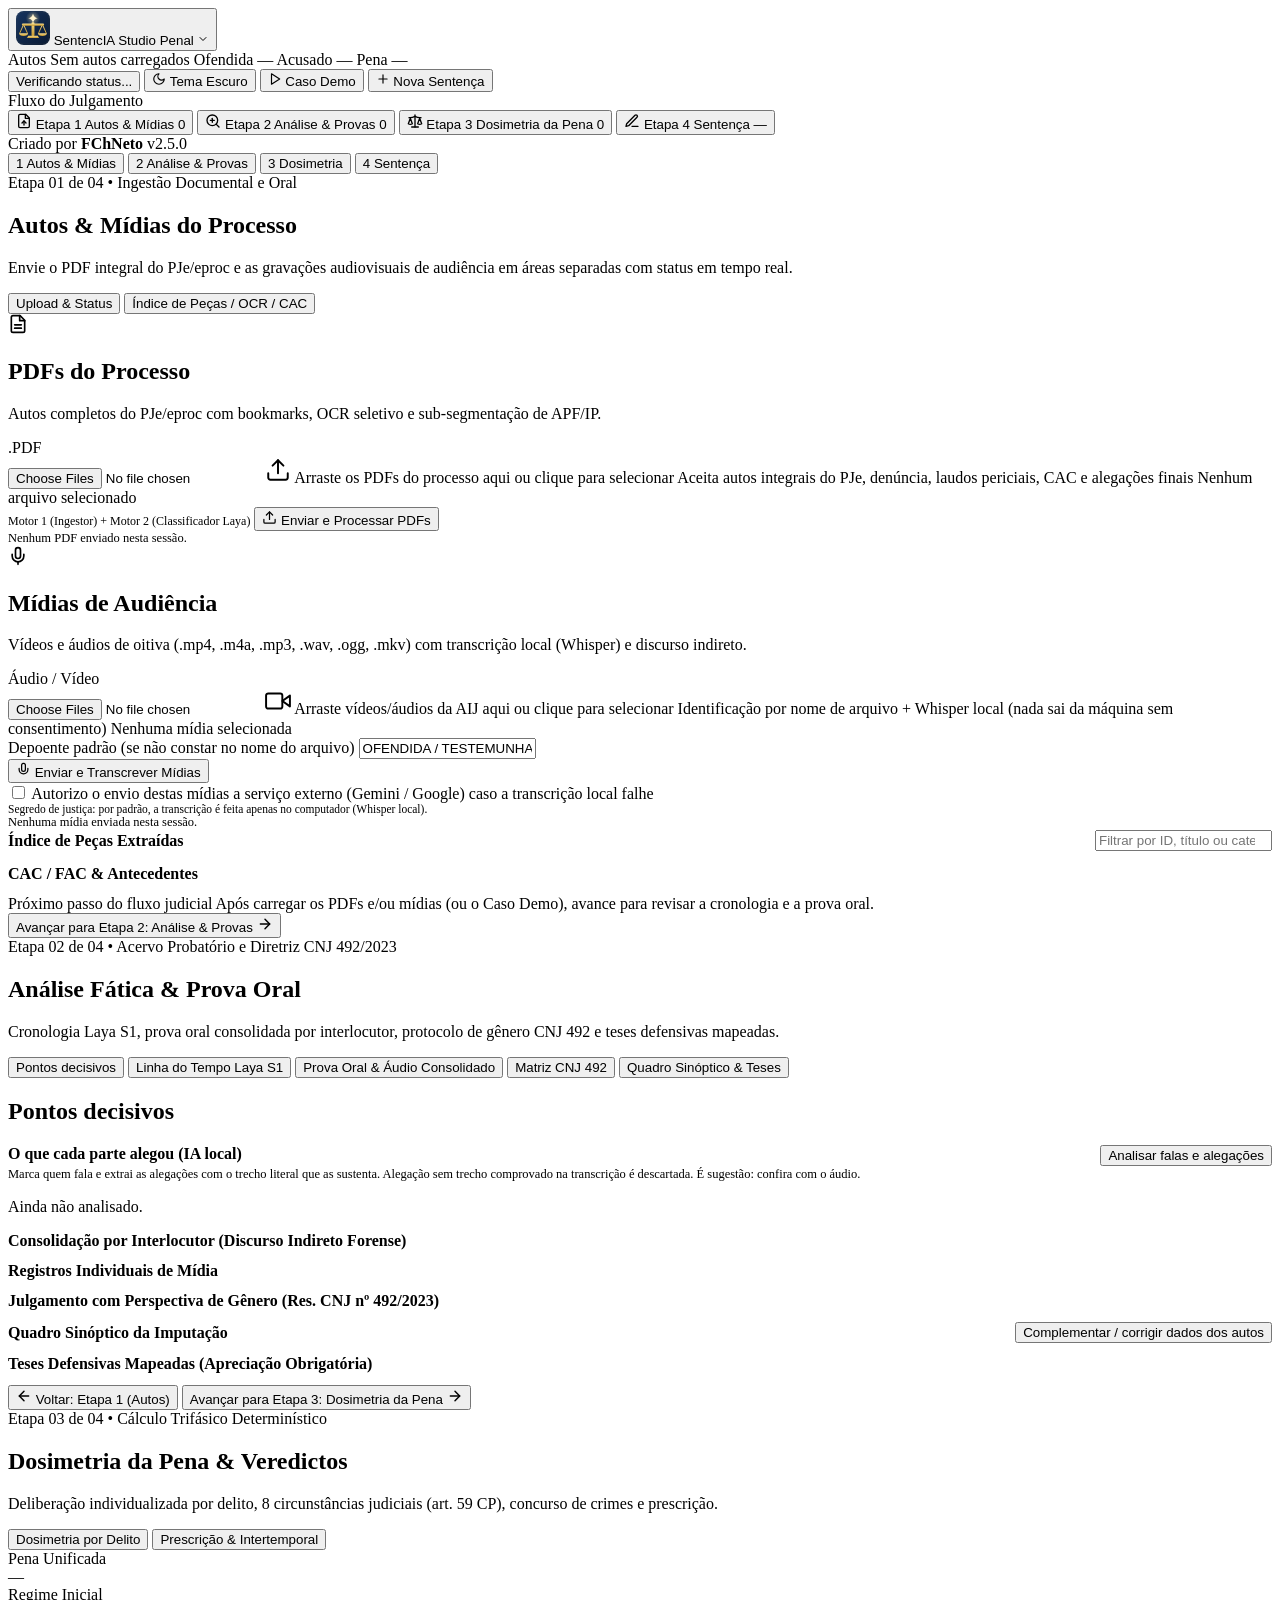
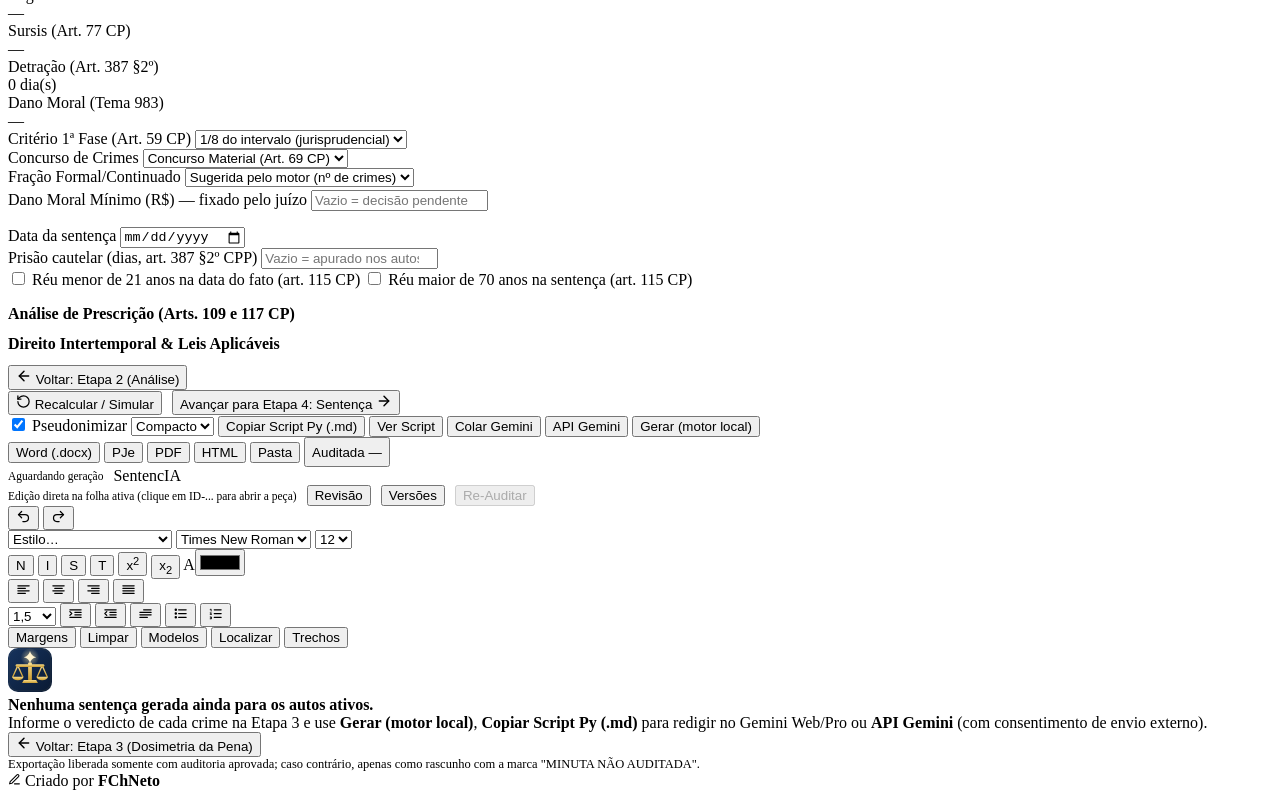
==== commit 03bda25b: "SentencIA 2.5.0 Matilha 2.0: pug e rottweiler vetoriais e animados pela tela inteira (seguem o mouse" ====
--- a/app/static/index.html
+++ b/app/static/index.html
@@ -10,11 +10,11 @@
   <link rel="alternate icon" href="/static/assets/app_icon.ico" sizes="any" />
   <link rel="apple-touch-icon" href="/static/assets/apple-touch-icon.png" />
   <title>SentencIA — Gabinete Judicial Editorial</title>
-  <script src="/static/js/init-tema.js?v=2.4.0"></script>
-  <link rel="stylesheet" href="/static/fonts/fonts.css?v=2.4.0" />
-  <link rel="stylesheet" href="/static/css/design-tokens.css?v=2.4.0" />
-  <link rel="stylesheet" href="/static/css/temas/_base.css?v=2.4.0" />
-  <link rel="stylesheet" href="/static/css/temas/classico.css?v=2.4.0" />
+  <script src="/static/js/init-tema.js?v=2.5.0"></script>
+  <link rel="stylesheet" href="/static/fonts/fonts.css?v=2.5.0" />
+  <link rel="stylesheet" href="/static/css/design-tokens.css?v=2.5.0" />
+  <link rel="stylesheet" href="/static/css/temas/_base.css?v=2.5.0" />
+  <link rel="stylesheet" href="/static/css/temas/classico.css?v=2.5.0" />
 </head>
 <body>
   <!-- Símbolo do SentencIA (balança + centelha); reutilizado com <use href="#sia-marca"/> -->
@@ -275,7 +275,7 @@
 
         <div class="sidebar-author-signature" aria-label="Autoria do Sistema">
           <span>Criado por <strong>FChNeto</strong></span>
-          <span class="mono" id="sidebarAuthorVersion">v2.4.0</span>
+          <span class="mono" id="sidebarAuthorVersion">v2.5.0</span>
         </div>
       </aside>
 
@@ -1084,7 +1084,7 @@
         <h2 class="modal-title" id="telemetryTitle">Telemetria Local &amp; 5 Motores Python</h2>
         <button type="button" class="btn btn-sm" data-close-modal="modalTelemetry">Fechar</button>
       </div>
-      <p class="muted" style="margin:0 0 12px; font-size:12px;"><span class="mono" id="telemetryAppVersion" style="font-weight:600;">SentencIA v2.4.0</span> · Somente valores efetivamente medidos neste computador; o que não pôde ser medido aparece como "indisponível".</p>
+      <p class="muted" style="margin:0 0 12px; font-size:12px;"><span class="mono" id="telemetryAppVersion" style="font-weight:600;">SentencIA v2.5.0</span> · Somente valores efetivamente medidos neste computador; o que não pôde ser medido aparece como "indisponível".</p>
       <div class="grid-2" style="margin-bottom:14px;">
         <div class="inner-tile">
           <div class="kpi-label">GPU / VRAM</div>
@@ -1276,7 +1276,7 @@
           </label>
           <label class="switch-inline">
             <input type="checkbox" id="chkMatilhaMascotes" checked />
-            <span>Mascotes no rodapé (seguem o mouse, bebem água, comem, fazem cocô no canto e dormem; não bloqueiam cliques)</span>
+            <span>Mascotes (andam pela tela atrás do mouse, bebem, comem, fazem cocô no canto, dormem, brincam de bolinha com duplo clique e podem ser arrastados)</span>
           </label>
         </div>
         <div class="grid-2">
@@ -1832,7 +1832,7 @@
         <button type="button" class="btn btn-sm" data-close-modal="modalAboutSentencia">Fechar</button>
       </div>
       <div style="display:flex; flex-direction:column; gap:10px; font-size:13px;">
-        <p style="margin:0;"><strong>SentencIA <span id="aboutSentenciaVersion">v2.4.0</span></strong> — redação forense assistida para sentenças penais. A inteligência que auxilia; a decisão é sua.</p>
+        <p style="margin:0;"><strong>SentencIA <span id="aboutSentenciaVersion">v2.5.0</span></strong> — redação forense assistida para sentenças penais. A inteligência que auxilia; a decisão é sua.</p>
         <p style="margin:0;" class="muted"><strong>Privacidade (LGPD / segredo de justiça):</strong> execução 100% local em <code>127.0.0.1</code>. Fontes tipográficas hospedadas localmente (SIL OFL 1.1). Nenhum dado dos autos sai do computador sem habilitação nas Configurações e consentimento explícito em cada operação.</p>
         <p style="margin:0;" class="muted">Criado por <strong>FChNeto</strong>.</p>
       </div>
@@ -1850,6 +1850,6 @@
     <span>Criado por <strong>FChNeto</strong></span>
   </footer>
 
-  <script type="module" src="/static/js/app.js?v=2.4.0"></script>
+  <script type="module" src="/static/js/app.js?v=2.5.0"></script>
 </body>
 </html>
